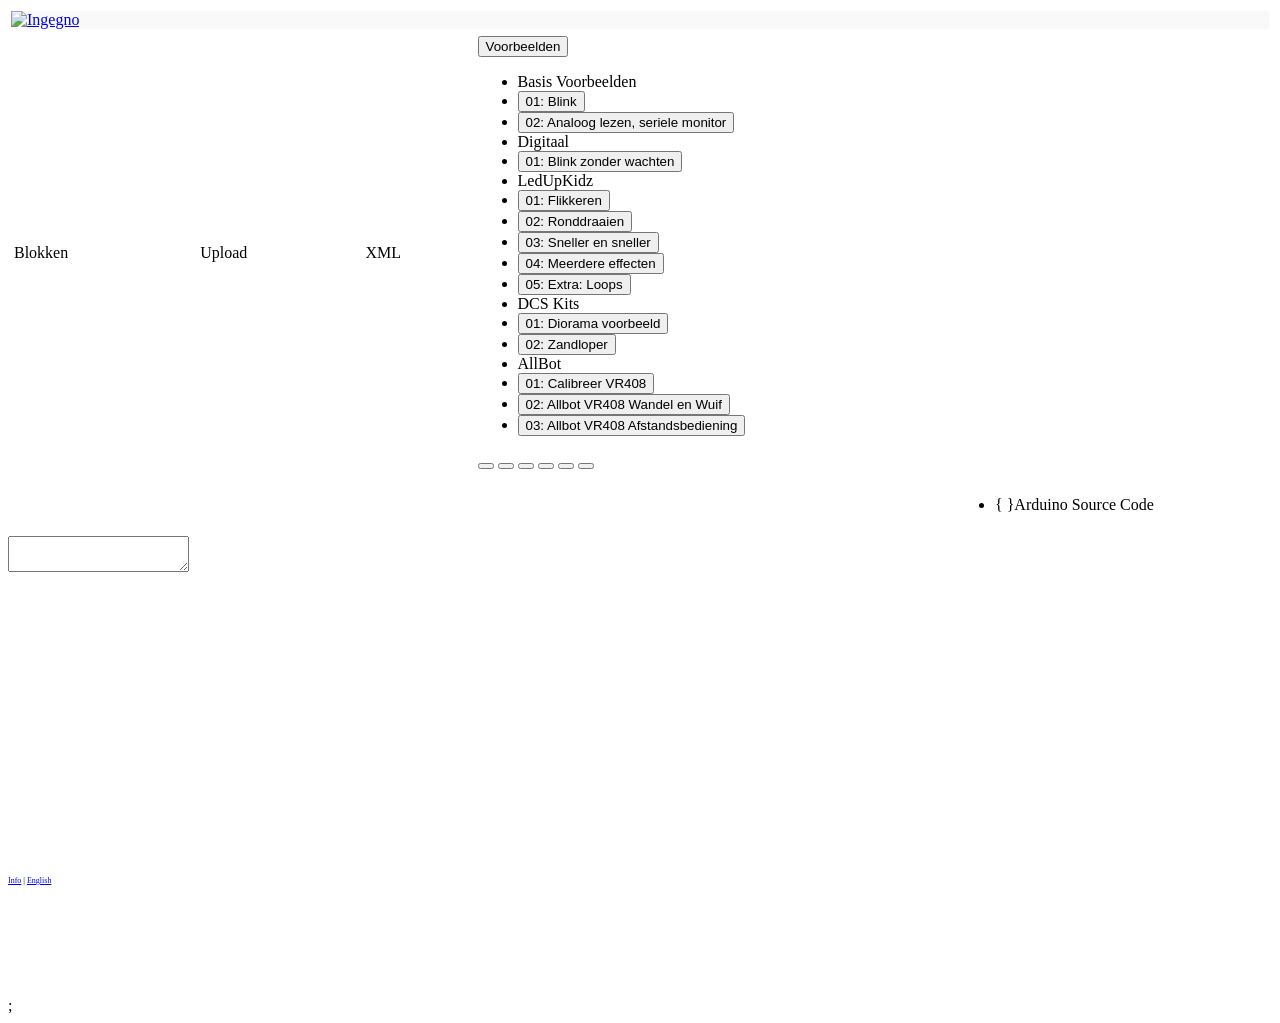
==== Blockly4Arduino/index.html @ a400567a "LedUpKidz V3 blok working" ====
<!DOCTYPE HTML>
<html>
<head>
  <meta charset="utf-8">
  <title>Blockly4Arduino: Blockly for Arduino</title>
  
  <!-- Materialize, Prettify, and Ardublockly CSS -->
  <link rel="stylesheet" href="blockly4Arduino/materialize/materialize.css" media="screen,projection"/>
  <link rel="stylesheet" href="blockly4Arduino/prettify/arduino.css"/>
  <link rel="stylesheet" type="text/css" href="blockly4Arduino/color.css" media="screen,projection"/>

  <link rel="stylesheet" href="libs/bootstrap/css/bootstrap.min.css">
  <script src="libs/jquery/jquery-1.12.2.min.js"></script>
  <script src="libs/bootstrap/js/bootstrap.min.js"></script>
  
  <link rel="shortcut icon" href="blockly4Arduino/favicon3.png"/>
  <!-- Blockly4Arduino - These three files contain the compress version-->
  <!--script src="blockly_compressed.js"></script>
  <script src="blocks_compressed.js"></script>
  <script src="arduino_compressed.js"></script-->
  <!-- To use the uncompressed version comment out the above and comment in the ones below -->
  <script src="blockly_compressed.js"></script>
  <!--script src="closure/goog/base.js"></script-->
  <script src="blocks/logic.js"></script>
  <script src="blocks/loops.js"></script>
  <script src="blocks/math.js"></script>
  <script src="blocks/text.js"></script>
  <script src="blocks/lists.js"></script>
  <script src="blocks/colour.js"></script>
  <script src="blocks/variables.js"></script>
  <script src="blocks/procedures.js"></script>
  <script src="blocks/component_variable.js"></script>
  <script src="blocks/arduino/allbot.js"></script>
  <script src="blocks/arduino/array.js"></script>
  <script src="blocks/arduino/button.js"></script>
  <script src="blocks/arduino/colour2.js"></script>
  <script src="blocks/arduino/components.js"></script>
  <script src="blocks/arduino/component_diorama.js"></script>
  <script src="blocks/arduino/declare.js"></script>
  <script src="blocks/arduino/diorama.js"></script>
  <script src="blocks/arduino/io.js"></script>
  <script src="blocks/arduino/io_extra.js"></script>
  <script src="blocks/arduino/light.js"></script>
  <script src="blocks/arduino/logo.js"></script>
  <script src="blocks/arduino/map.js"></script>
  <script src="blocks/arduino/oled.js"></script>
  <script src="blocks/arduino/procedures.js"></script>
  <script src="blocks/arduino/segment.js"></script>
  <script src="blocks/arduino/sensor.js"></script>
  <script src="blocks/arduino/serial.js"></script>
  <script src="blocks/arduino/servo.js"></script>
  <script src="blocks/arduino/spi.js"></script>
  <script src="blocks/arduino/stepper.js"></script>
  <script src="blocks/arduino/tft.js"></script>
  <script src="blocks/arduino/time.js"></script>
  <script src="blocks/arduino/tone.js"></script>
  <script src="blocks/arduino/variables.js"></script>
  <script src="blocks/arduino/md_core.js"></script>
  <script src="blocks/arduino/md_control.js"></script>
  <script src="blocks/arduino/md_actuator.js"></script>
  <script src="blocks/arduino/md_audio.js"></script>
  <script src="blocks/arduino/md_light.js"></script>
  <script src="blocks/arduino/ledup_blocks.js"></script>
  <script src="blocks/arduino/ledupv3_blocks.js"></script>
  <script src="generators/arduino.js"></script>
  <script src="generators/arduino/allbot.js"></script>
  <script src="generators/arduino/array.js"></script>
  <script src="generators/arduino/boards.js"></script>
  <script src="generators/arduino/button.js"></script>
  <script src="generators/arduino/colour.js"></script>
  <script src="generators/arduino/components.js"></script>
  <script src="generators/arduino/component_diorama.js"></script>
  <script src="generators/arduino/declare.js"></script>
  <script src="generators/arduino/diorama.js"></script>
  <script src="generators/arduino/io.js"></script>
  <script src="generators/arduino/io_extra.js"></script>
  <script src="generators/arduino/light.js"></script>
  <script src="generators/arduino/lists.js"></script>
  <script src="generators/arduino/logic.js"></script>
  <script src="generators/arduino/loops.js"></script>
  <script src="generators/arduino/map.js"></script>
  <script src="generators/arduino/math.js"></script>
  <script src="generators/arduino/oled.js"></script>
  <script src="generators/arduino/procedures.js"></script>
  <script src="generators/arduino/segment.js"></script>
  <script src="generators/arduino/sensor.js"></script>
  <script src="generators/arduino/serial.js"></script>
  <script src="generators/arduino/servo.js"></script>
  <script src="generators/arduino/spi.js"></script>
  <script src="generators/arduino/stepper.js"></script>
  <script src="generators/arduino/tft.js"></script>
  <script src="generators/arduino/text.js"></script>
  <script src="generators/arduino/time.js"></script>
  <script src="generators/arduino/tone.js"></script>
  <script src="generators/arduino/variables.js"></script>
  <script src="generators/arduino/md_core.js"></script>
  <script src="generators/arduino/md_control.js"></script>
  <script src="generators/arduino/md_actuator.js"></script>
  <script src="generators/arduino/md_audio.js"></script>
  <script src="generators/arduino/md_light.js"></script>
  <script src="generators/arduino/ledup_blocks.js"></script>
  <script src="generators/arduino/ledupv3_blocks.js"></script>

  <!-- Default language js files, user selection appended to head on load -->
  <script type="text/javascript" src="msg/js/nl.js"></script>
  <script type="text/javascript" src="blockly4Arduino/msg/nl.js"></script>
  
  <script type="text/javascript" src="blockly4Arduino/Blob.js"></script>
  <script type="text/javascript" src="blockly4Arduino/spin.js"></script>
  <script type="text/javascript" src="blockly4Arduino/FileSaver.min.js"></script>
  <script type="text/javascript" src="blockly4Arduino/blockly_helper.js"></script>

</head>
<body onload='checkExtension(), populatePorts()'>
  <table height="100%" width="100%">
    <tr>
      <td>
                    <div class="header" style="width:100%;background-color:#f9f9f9;">
                        <!--Start Logo-->
                        <div class="logo"> <a href="http://ingegno.be"><img src="media/logotop.png" alt="Ingegno" width="800px" /></a></div>
                        <!--End Logo-->
                    </div>
      </td>
    </tr>
    <tr>
      <td>
        <table width="100%">
          <tr id="tabRow" height="1em">
            <td id="tab_blocks" class="tabon" onclick="Blockly4Arduino.tabClick('blocks')">Blokken</td>
            <td class="tabmin">&nbsp;</td>
            <!--td id="tab_arduino" class="taboff" onclick="Blockly4Arduino.tabClick('arduino')">Arduino</td>
            <td class="tabmin">&nbsp;</td-->
            <td id="tab_codebender" class="taboff" onclick="Blockly4Arduino.tabClick('codebender')">Upload</td>
            <td class="tabmin">&nbsp;</td>
            <td id="tab_xml" class="taboff" onclick="Blockly4Arduino.tabClick('xml')">XML</td>
            <td class="tabmax">
              <div class="dropdown">
              <div class="btn-group">
                <button class="btn btn-primary btn-md dropdown-toggle" type="button" data-toggle="dropdown" style="text-transform:None;">Voorbeelden
                  <span class="caret"></span></button>
                  <ul class="dropdown-menu">
                    <li class="dropdown-header">Basis Voorbeelden</li>
                    <li><input id="ex_Basis01" type="button" class="buttonlink" value="01: Blink" onclick="Blockly4Arduino.loadServerXmlFile(Blockly4Arduino.EXAMPLE_HTTPURL + 'Blink.xml');" /></li>
                    <li><input id="ex_Basis02" type="button" class="buttonlink" value="02: Analoog lezen, seriele monitor" onclick="Blockly4Arduino.loadServerXmlFile(Blockly4Arduino.EXAMPLE_HTTPURL + 'AnologReadSerial_nl.xml');" /></li>
                    <li class="dropdown-header">Digitaal</li>
                    <li><input id="ex_D01" type="button" class="buttonlink" value="01: Blink zonder wachten" onclick="Blockly4Arduino.loadServerXmlFile(Blockly4Arduino.EXAMPLE_HTTPURL + 'BlinkNoDelay_nl.xml');" /></li>
                    <li class="dropdown-header">LedUpKidz</li>
                    <li><input id="ex_LUK01" type="button" class="buttonlink" value="01: Flikkeren" onclick="Blockly4Arduino.loadServerXmlFile(Blockly4Arduino.EXAMPLE_HTTPURL + 'LedUpKidz_01_aan_uit.xml');" /></li>
                    <li><input id="ex_LUK02" type="button" class="buttonlink" value="02: Ronddraaien" onclick="Blockly4Arduino.loadServerXmlFile(Blockly4Arduino.EXAMPLE_HTTPURL + 'LedUpKidz_02_ronddraaien.xml');" /></li>
                    <li><input id="ex_LUK03" type="button" class="buttonlink" value="03: Sneller en sneller" onclick="Blockly4Arduino.loadServerXmlFile(Blockly4Arduino.EXAMPLE_HTTPURL + 'LedUpKidz_03_versnellen.xml');" /></li>
                    <li><input id="ex_LUK04" type="button" class="buttonlink" value="04: Meerdere effecten" onclick="Blockly4Arduino.loadServerXmlFile(Blockly4Arduino.EXAMPLE_HTTPURL + 'LedUpKidz_04_combineren.xml');" /></li>
                    <li><input id="ex_LUK05" type="button" class="buttonlink" value="05: Extra: Loops" onclick="Blockly4Arduino.loadServerXmlFile(Blockly4Arduino.EXAMPLE_HTTPURL + 'LedUpKidz_05_loops.xml');" /></li>
                    <!--li class="dropdown-header">Microduino</li>
                    <li><input id="ex_MD01" type="button" class="buttonlink" value="01: Sweep Servo" onclick="Blockly4Arduino.loadServerXmlFile(Blockly4Arduino.EXAMPLE_HTTPURL + 'MD_SweepServo.xml');" /></li>
                    <li><input id="ex_MD02" type="button" class="buttonlink" value="02: Roteer Servo" onclick="Blockly4Arduino.loadServerXmlFile(Blockly4Arduino.EXAMPLE_HTTPURL + 'MD_RotateServo.xml');" /></li>
                    <li><input id="ex_MD03" type="button" class="buttonlink" value="03: LED met Knop" onclick="Blockly4Arduino.loadServerXmlFile(Blockly4Arduino.EXAMPLE_HTTPURL + 'MD_ButtonLed.xml');" /></li>
                    <li><input id="ex_MD04" type="button" class="buttonlink" value="04: Geluid met Knop" onclick="Blockly4Arduino.loadServerXmlFile(Blockly4Arduino.EXAMPLE_HTTPURL + 'MD_ButtonSound.xml');" /></li-->
                    <li class="dropdown-header">DCS Kits</li>
                    <li><input id="ex_DIO01" type="button" class="buttonlink" value="01: Diorama voorbeeld" onclick="Blockly4Arduino.loadServerXmlFile(Blockly4Arduino.EXAMPLE_HTTPURL + 'Diorama_01_2tracks_effect.xml');" /></li>
                    <li><input id="ex_DCS02" type="button" class="buttonlink" value="02: Zandloper" onclick="Blockly4Arduino.loadServerXmlFile(Blockly4Arduino.EXAMPLE_HTTPURL + 'Zandloper code.xml');" /></li>
                    <li class="dropdown-header">AllBot</li>
                    <li><input id="ex_allbot01" type="button" class="buttonlink" value="01: Calibreer VR408" onclick="Blockly4Arduino.loadServerXmlFile(Blockly4Arduino.EXAMPLE_HTTPURL + 'AllBot/AllBot_calibrateServos_VR408_nl.xml');" /></li>
                    <li><input id="ex_allbot02" type="button" class="buttonlink" value="02: Allbot VR408 Wandel en Wuif" onclick="Blockly4Arduino.loadServerXmlFile(Blockly4Arduino.EXAMPLE_HTTPURL + 'AllBot/AllBot_VR408_WalkWave.xml');" /></li>
                    <li><input id="ex_allbot03" type="button" class="buttonlink" value="03: Allbot VR408 Afstandsbediening" onclick="Blockly4Arduino.loadServerXmlFile(Blockly4Arduino.EXAMPLE_HTTPURL + 'AllBot/AllBot_remote_control.xml');" /></li>
                  </ul>
                <button type="button" class="btn btn-default btn-md" onclick="uploadClick()">
                  <a class="b4ard_tt" title="" data-placement="top" data-toggle="tooltip" href="#" data-original-title="Opladen">
                    <span class="glyphicon glyphicon-play-circle"></span>
                  </a>
                </button>
                <button type="button" class="btn btn-success btn-md" onclick="copyCode()">
                    <a class="b4ard_tt" title="" data-placement="top" data-toggle="tooltip" href="#" data-original-title="Code Kopiëren">
                    <span class="glyphicon glyphicon glyphicon-copy"></span>
                  </a>
                </button>
                <button type="button" class="btn btn-warning btn-md" onclick="discard()">
                   <a class="b4ard_tt" title="" data-placement="top" data-toggle="tooltip" href="#" data-original-title="Herbeginnen">
                     <span class="glyphicon glyphicon-trash"></span>
                    </a>
                </button>
                <button type="button" class="btn btn-info btn-md" onclick="saveCode()">
                   <a class="b4ard_tt" title="" data-placement="top" data-toggle="tooltip" href="#" data-original-title="Code Opslaan">
                    <span class="glyphicon glyphicon-floppy-save"></span>
                  </a>
                </button>
                <button type="button" class="btn btn-info btn-md" onclick="save()">
                  <a class="b4ard_tt" title="" data-placement="top" data-toggle="tooltip" href="#" data-original-title="XML Opslaan">
                    <span class="glyphicon glyphicon-save"></span>
                  </a>
                </button>
                <button type="button" class="btn btn-info btn-md" id="fakeload">
                   <a class="b4ard_tt" title="" data-placement="top" data-toggle="tooltip" href="#" data-original-title="XML Laden">
                    <span class="glyphicon glyphicon-open"></span>
                  </a>
                </button>
                
                  
                <input type="file" id="load" style="display: none;"/>
                <!--button class="launch" onclick="runJS()">Run Program</button-->
              </div>
              </div>
            </td>
          </tr>
        </table>
      </td>
    </tr>
    <tr>
      <td height="100%" width="100%">
        <table height="100%" width="100%">
          <tr height="100%" width="100%">
            <td height="99%" id="content_area"></td>
            <td height="99%" width="25%">
                <div class="col s12 m12 l4">
                    <ul class="collapsible z-depth-1" data-collapsible="accordion">
                    <li>
                        <div class="collapsible-header active">
                        <span class="collapsible_logo">{ }</span>Arduino Source Code
                        </div>
                        <div id="content_ard_collapse" class="collapsible-body">
                        <pre id="content_arduino" class="content content_height_transition content_arduino_large" style="width: 25%; height: 75%;"></pre>
                        </div>
                    </li>
                    <!--li>
                      <div class="collapsible-header" id="xml_collapsible_header">
                        <span class="collapsible_logo">&#60; &#62;</span>Blocks XML
                      </div>
                      <div class="collapsible-body" style="position:relative" id="xml_collapsible_body">
                        <a class="btn-floating btn-large waves-effect waves-light arduino_teal z-depth-1-half" id="button_load_xml"><i class="mdi-action-extension"></i></a>
                        <textarea id="content_xml" class="content_sidebar content_height_transition content_xml_large" wrap="soft"></textarea>
                      </div>
                    </li-->
                    </ul>
                </div>
            </td>
          </tr>
        </table>
      </td>
    </tr>
  </table>
  <div id="bottom_link" style="position:absolute;bottom:8px;left:8px;font-size:8px;height:16px;z-index:1;width:250px;"><a href="https://github.com/ingegno/Blockly4Arduino/blob/master/README.md">Info</a> | <a href="index_en.html">English</a></div>
  <div id="content_blocks" class="content"></div>
  <!--textarea id="content_arduino" class="content" readonly wrap="off"></textarea-->
  <textarea id="content_xml" class="content" wrap="off"></textarea>

  <div id="content_codebender" class="content" style="visibility:hidden">
      <div>
        Kies type board:
        <select class="form-control" id="boardType">
            <option value='{"builder":"arduino:avr:uno","ext":"uno"}'>Arduino  Uno</option>
            <option value='{"builder":"arduino:avr:mega:cpu=atmega1280","ext":"mega"}'>Arduino  Mega1280</option>
            <option value='{"builder":"arduino:avr:mega:cpu=atmega2560","ext":"mega"}'>Arduino  Mega2560</option>
            <option value='{"builder":"arduino:avr:megaAdk","ext":"adk"}'>Arduino  ADK</option>
            <option value='{"builder":"arduino:avr:leonardo","ext":"leonardo"}'>Arduino  Leonardo</option>
            <option value='{"builder":"arduino:avr:micro","ext":"micro"}'>Arduino  Micro</option>
            <option value='{"builder":"arduino:avr:nano:cpu=atmega328","ext":"nano"}'>Arduino Nano328</option>
            <option value='{"builder":"arduino:avr:lilypad-usb","ext":"lilypad-usb"}'>Arduino Lilypad USB</option>
            <option value='{"builder":"arduino:avr:diecimila:cpu=atmega168","ext":"duemilanove168"}'>Arduino Duemilanove168</option>
            <option value='{"builder":"arduino:avr:yun","ext":"yun"}'>Arduino Yun</option>
        </select>
        Kies poort:
        <select class="form-control" id="portType">		
        </select><br/>
        
        <button type="button" class="btn btn-default btn-md" onclick="setCompilerAddress()">
          <a class="b4ard_tt" title="" data-placement="top" data-toggle="tooltip" href="#" data-original-title="Compiler IP-adres">
            IP-Adres
            <!--span class="glyphicon glyphicon-option-horizontal"></span-->
          </a>
        </button>
        <button type="button" class="btn btn-default btn-md" onclick="setCompilerPort()">
          <a class="b4ard_tt" title="" data-placement="top" data-toggle="tooltip" href="#" data-original-title="Compiler Port">
            Port
            <!--span class="glyphicon glyphicon-option-horizontal"></span-->
          </a>
        </button>
        <button type="button" class="btn btn-default btn-md" onclick="setExtensionId()">
          <a class="b4ard_tt" title="" data-placement="top" data-toggle="tooltip" href="#" data-original-title="Chrome Extension ID">
            Extensie
            <!--span class="glyphicon glyphicon-option-horizontal"></span-->
          </a>
        </button>
        <button type="button" class="btn btn-default btn-md" onclick="verifyCode()">
          <a class="b4ard_tt" title="" data-placement="top" data-toggle="tooltip" href="#" data-original-title="Verifiëren">
            <span class="glyphicon glyphicon-check"></span>
          </a>
        </button>
        <button type="button" class="btn btn-default btn-md" onclick="uploadCode()">
          <a class="b4ard_tt" title="" data-placement="top" data-toggle="tooltip" href="#" data-original-title="Opladen">
            <span class="glyphicon glyphicon-play-circle"></span>
          </a>
        </button>
      </div><br/>
    
    <b>Status:</b>
    <div id="lblStatus" style="overflow: auto; white-space: pre; height: 150px"><!-- HERE COME THE MESSAGES OF COMPILER --></div><br/>
    
    <div class="infocollapsiblecontent" display:none>
      <p>
      Gebruik een van de volgende tools om je Arduino te programmeren:
      </p>
    <ul>
      <!--li style="list-style-type: circle;margin-left: 20px;">Chrome OS of Chrome browser: <a href="https://chrome.google.com/webstore/detail/chromeduino/dmkincdpchiadkhhocmbpjljebfifgbl">ChromeDuino</a>. Eenmaal deze app geinstalleerd is in Chrome, kun je de app starten via de <b>Launch</b> knop of via het Apps startscherm.
        <div id="" class="app-contents">
        <div class="app-img-container launch-click-target" aria-hidden="true" title="ChromeDuino" style="height: 64px; width: 64px;">
        <img class="" alt="" src="chrome://extension-icon/dmkincdpchiadkhhocmbpjljebfifgbl/128/1">
        </div>
        <span class="title launch-click-target" title="ChromeDuino">ChromeDuino</span>
        </div> 
      </li-->
      <li style="list-style-type: circle;margin-left: 20px;">ChromeOS: Installeer onze extensie: <a href="https://chrome.google.com/webstore/detail/limahhklinobffpljkonpenchljefiag/">Ingegno Blockly4Arduino Extension</a>. Vervolgens heb je een <a href="https://github.com/bmcage/ArduinoBuilder">ArduinoBuilder server</a> nodig die kan compileren voor jou.</li>
      <li style="list-style-type: circle;margin-left: 20px;">ChromeOS: Om seriele output van de Arduino te zien, installeer de extensie: <a href="https://chrome.google.com/webstore/detail/arduino-chrome-serial-mon/opgcocnebgmkhcafcclmgfldjhlnacjd/">Arduino Chrome Serial Monitor</a></li>
      <li style="list-style-type: circle;margin-left: 20px;">Windows, Mac, Linux: <a href="https://create.arduino.cc/">online Arduino Create</a> of doe zoals voor ChromeOS met de google chrome web browser</li>
      <li style="list-style-type: circle;margin-left: 20px;">Windows, Mac, Linux: <a href="https://www.arduino.cc/en/Main/Software">offline Arduino IDE software</a></li>
      <li style="list-style-type: circle;margin-left: 20px;">Chrome, Firefox: Het betalende <a href="https://edu.codebender.cc/">edu.codebender.cc</a>. In deze app kun je bibliotheken en andere chips dan de arduino gebruiken.</li>
    </ul>
    </div>
    <button class="infocollapsible">Info over Uploaden</button>
  </div>

  <xml id="toolbox" style="display: none">
  <category id="catInputOutput" name="In/Output">
    <!--block type="io_pin_dig"></block>
    <block type="io_pin_an"></block>
    <block type="io_pin_pwm"></block-->
    <block type="io_digitalwrite">
      <value name="STATE">
        <block type="io_highlow"></block>
      </value>
    </block>
    <!--block type="io_digitalwrite_var">
      <value name="STATE">
        <block type="io_highlow"></block>
      </value>
    </block-->
    <block type="io_digitalread"></block>
    <!--block type="io_digitalread_var"></block-->
    <!--block type="io_builtin_led">
      <value name="STATE">
        <block type="io_highlow"></block>
      </value>
    </block-->
    <block type="io_analogwrite"></block>
    <!--block type="io_analogwrite_var"></block-->
    <block type="io_analogread"></block>
    <!--block type="io_analogread_var"></block-->
    <block type="io_highlow"></block>
    <block type="io_pulsein">
      <value name="PULSETYPE">
        <shadow type="io_highlow"></shadow>
      </value>
    </block>
    <block type="io_pulsetimeout">
      <value name="PULSETYPE">
       <shadow type="io_highlow"></shadow>
      </value>
      <value name="TIMEOUT">
        <block type="math_number"></block>
      </value>
    </block>
    <block type="io_pulsein_var">
      <value name="PULSETYPE">
        <shadow type="io_highlow"></shadow>
      </value>
    </block>
    <block type="io_pulsetimeout_var">
      <value name="PULSETYPE">
       <shadow type="io_highlow"></shadow>
      </value>
      <value name="TIMEOUT">
        <block type="math_number"></block>
      </value>
    </block>
    <block type="analogsensor_config_hub"></block>
    <block type="analogsensor_read"></block>
    <block type="digitalinput_config_hub"></block>
    <block type="digitalinput_read"></block>
    <block type="button_setup"></block>
    <block type="button_input_pullup_setup"></block>
    <block type="button_read"></block>
    <block type="button_input"></block>
    <block type="digitaloutput_config_hub"></block>
    <block type="digitaloutput_write"></block>
    <block type="pwmoutput_config_hub"></block>
    <block type="pwmoutput_write"></block>
  </category>
  <category id="catFunctions" name="Functies" custom="PROCEDURE"></category>
  <category id="catLoops" name="Herhalen">
    <block type="controls_repeat_ext">
      <value name="TIMES">
        <block type="math_number">
          <field name="NUM">10</field>
        </block>
      </value>
    </block>
    <block type="controls_whileUntil"></block>
    <block type="controls_for">
      <value name="FROM">
        <block type="math_number">
          <field name="NUM">1</field>
        </block>
      </value>
      <value name="TO">
        <block type="math_number">
          <field name="NUM">10</field>
        </block>
      </value>
      <value name="BY">
        <block type="math_number">
          <field name="NUM">1</field>
        </block>
      </value>
    </block>
    <block type="controls_flow_statements"></block>
  </category>
  <category id="catLogic" name="Logica">
    <block type="controls_if"></block>
    <block type="logic_compare"></block>
    <block type="logic_operation"></block>
    <block type="logic_negate"></block>
    <block type="logic_boolean"></block>
    <block type="logic_null"></block>
    <block type="logic_ternary"></block>
  </category>
  <category id="catMath" name="Wiskunde">
    <block type="math_number"></block>
    <block type="math_arithmetic"></block>
    <block type="math_single"></block>
    <block type="math_trig"></block>
    <block type="math_constant"></block>
    <block type="math_number_property"></block>
    <block type="math_change">
      <value name="DELTA">
        <block type="math_number">
          <field name="NUM">1</field>
        </block>
      </value>
    </block>
    <block type="math_round"></block>
    <block type="math_modulo"></block>
    <block type="math_constrain">
      <value name="LOW">
        <block type="math_number">
          <field name="NUM">1</field>
        </block>
      </value>
      <value name="HIGH">
        <block type="math_number">
          <field name="NUM">100</field>
        </block>
      </value>
    </block>
    <block type="math_random_int">
      <value name="FROM">
        <block type="math_number">
          <field name="NUM">1</field>
        </block>
      </value>
      <value name="TO">
        <block type="math_number">
          <field name="NUM">100</field>
        </block>
      </value>
    </block>
    <block type="math_random_float"></block>
    <block type="base_map"></block>
    <block type="array_create_with"></block>
    <block type="array_create_with_length"></block>
    <block type="array_getIndex">
      <value name="AT">
        <block type="math_number">
          <field name="NUM">0</field>
        </block>
      </value>
    </block>
    <block type="array_setIndex">
      <value name="AT">
        <block type="math_number">
          <field name="NUM">0</field>
        </block>
      </value>
    </block>
    <block type="array_getLength"></block>
  </category>
  <category id="catText" name="Tekst">
    <block type="text"></block>
    <block type="text_join"></block>
    <block type="text_append">
      <value name="TEXT">
        <block type="text"></block>
      </value>
    </block>
    <block type="text_length"></block>
    <block type="text_isEmpty"></block>
    <block type="ard_comment">
      <value name="TEXT">
        <block type="text"></block>
      </value>
    </block>
//    <!--block type="text_trim"></block Need to update block -->
//    <!--block type="text_print"></block Part of the serial comms -->
  </category>
  <category id="catVariables" name="Variabelen">
    <block type="variables_get"></block>
    <block type="variables_set"></block>
    <block type="variables_set">
      <value name="VALUE">
        <block type="variables_set_type"></block>
      </value>
    </block>
    <block type="variables_set_type"></block>
  </category>
  <category id="catTime" name="Tijd">
    <block type="time_delay">
      <value name="DELAY_TIME_MILI">
        <block type="math_number">
          <field name="NUM">1000</field>
        </block>
      </value>
    </block>
    <block type="time_delaymicros">
      <value name="DELAY_TIME_MICRO">
        <block type="math_number">
          <field name="NUM">100</field>
        </block>
      </value>
    </block>
    <block type="time_millis"></block>
    <block type="time_micros"></block>
    <block type="infinite_loop"></block>
  </category>
  <sep></sep>
  <category id="catComponent" name="Componenten">
    <block type="core_hub_component"></block>
    <block type="led_config_hub"></block>
    <block type="neopixel_config_hub">
      <value name="NUMBER">
        <block type="math_number">
          <field name="NUM">1</field>
        </block>
    </block>
    <block type="analogsensor_config_hub"></block>
    <block type="digitalinput_config_hub"></block>
    <block type="button_setup"></block>
    <block type="button_input_pullup_setup"></block>
    <block type="digitaloutput_config_hub"></block>
    <block type="pwmoutput_config_hub"></block>
    <block type="buzzer_config_hub"></block>
    <block type="servo_config_hub"></block>
    <block type="stepper_config_hub">
      <value name="STEPPER_STEPS">
        <block type="math_number">
          <field name="NUM">100</field>
        </block>
      </value>
      <value name="STEPPER_SPEED">
        <block type="math_number">
          <field name="NUM">10</field>
        </block>
      </value>
    </block>
  </category>
  <category id="catTone" name="Licht&Geluid">
    <block type="led_config_hub"></block>
    <block type="neopixel_config_hub">
      <value name="NUMBER">
        <block type="math_number">
          <field name="NUM">1</field>
        </block>
    </block>
    <block type="buzzer_config_hub"></block>
    <block type="led_digitalwrite_onoff"></block>
    <block type="led_digitalwrite">
      <value name="STATE">
        <shadow type="io_highlow"></shadow>
      </value>
    </block>
    <block type="neopixel_colourpick_write">
      <value name="LEDPIXEL">
        <block type="math_number">
          <field name="NUM">1</field>
        </block>
      </value>
    </block>
    <block type="neopixel_colourpick_dim_write">
      <value name="LEDPIXEL">
        <block type="math_number">
          <field name="NUM">1</field>
        </block>
      </value>
      <value name="BRIGHTNESS">
        <block type="math_number">
          <field name="NUM">100</field>
        </block>
      </value>
    </block>
    <block type="neopixel_write">
      <value name="LEDPIXEL">
        <block type="math_number">
          <field name="NUM">1</field>
        </block>
      </value>
      <value name="RED">
        <block type="math_number">
          <field name="NUM">255</field>
        </block>
      </value>
      <value name="GREEN">
        <block type="math_number">
          <field name="NUM">0</field>
        </block>
      </value>
      <value name="BLUE">
        <block type="math_number">
          <field name="NUM">0</field>
        </block>
      </value>
    </block>
    <block type="io_toneduration">
      <value name="FREQUENCY">
        <shadow type="math_number">
          <field name="NUM">220</field>
        </shadow>
      </value>
      <value name="DURATION">
        <shadow type="math_number">
          <field name="NUM">1000</field>
        </shadow>
      </value>
    </block>
    <block type="io_pitch"></block>
    <block type="io_tonepitch">
      <value name="DURATION">
        <shadow type="math_number">
          <field name="NUM">1000</field>
        </shadow>
      </value>
    </block>
    <block type="io_tone_buz">
      <value name="FREQUENCY">
        <shadow type="math_number">
          <field name="NUM">220</field>
        </shadow>
      </value>
    </block>
    <block type="io_notone_buz"></block>
    <block type="io_tone">
      <field name="TONEPIN">0</field>
      <value name="FREQUENCY">
        <shadow type="math_number">
          <field name="NUM">220</field>
        </shadow>
      </value>
    </block>
    <block type="io_notone"></block>
  </category>
  <category id="catMotors" name="Motoren">
    <block type="servo_config_hub"></block>
    <block type="stepper_config_hub">
      <value name="STEPPER_STEPS">
        <block type="math_number">
          <field name="NUM">100</field>
        </block>
      </value>
      <value name="STEPPER_SPEED">
        <block type="math_number">
          <field name="NUM">10</field>
        </block>
      </value>
    </block>
    <block type="servohub_write">
      <value name="SERVO_ANGLE">
        <block type="math_number">
          <field name="NUM">90</field>
        </block>
      </value>
    </block>
    <block type="servohub_write2">
      <value name="SERVO_SPEED">
        <block type="math_number">
          <field name="NUM">50</field>
        </block>
      </value>
    </block>
    <block type="servohub_read"></block>
    <block type="stepper_step">
      <value name="STEPPER_STEPS">
        <block type="math_number">
          <field name="NUM">2</field>
        </block>
      </value>
    </block>
    <block type="stepper_speed">
      <value name="STEPPER_SPEED">
        <block type="math_number">
          <field name="NUM">10</field>
        </block>
      </value>
    </block>
    <block type="stepper_rotate_number">
      <value name="ANGLE">
        <block type="math_number">
          <field name="NUM">45</field>
        </block>
      </value>
    </block>
    <block type="stepper_rotate"></block>
    <block type="stepper_restart"></block>
    <block type="stepper_isrotating"></block>
  </category>
  <category id="catComms" name="Comms">
    <block type="serial_setup"><field name="SPEED">9600</field></block>
    <block type="serial_print"></block>
    <block type="text_prompt_ext">
      <value name="TEXT">
        <block type="text"></block>
      </value>
    </block>
    <block type="spi_setup"></block>
    <block type="spi_transfer"></block>
    <block type="spi_transfer_return"></block>
  </category>
  <category id="catDisplays" name="Schermen">
    <block type="tft_config"></block>
    <block type="tft_text"></block>
    <block type="tft_backgroundcolor"></block>
    <block type="tft_sprite8x8"></block>
    <block type="colour_picker"></block>
    <block type="colour_random"></block>
    <block type="colour_rgb255"></block>
    <!--block type="colour_blend"></block-->
    <block type="oled_config"></block>
    <block type="oled_font"></block>
    <block type="oled_print"></block>
    <block type="oled_print_number"></block>
    <block type="oled_show"></block>
    <block type="oled_clear"></block>
    <block type="segment_config"></block>
    <block type="segment_write_number">
        <value name="SEG_VAL">
            <block type="math_number">
                <field name="NUM">1</field>
            </block>
        </value>
    </block>
    <block type="segment_write_singleseg"></block>
    <block type="tft_sprite16x16"></block>
    <block type="tft_line"></block>
    <block type="tft_rect"></block>
    <block type="tft_circ"></block>
  </category>
  <sep></sep>
  <category id="catExp" name="Extra Sets">
    <category id="catSensors" name="Sensors">
      <block type="DHT_config_hub"></block>
      <block type="DHT_readTemp"></block>
      <block type="DHT_readRH"></block>
      <block type="DHT_readHeatIndex"></block>
    </category>
    <category id="catDiorama" name="Diorama">
      <block type="diorama_hub_component">
        <field name="STEPPER_NAME">StepperDiorama</field>
        <value name="STEPPER_STEPS">
          <block type="math_number">
            <field name="NUM">2050</field>
          </block>
        </value>
        <value name="STEPPER_SPEED">
          <block type="math_number">
            <field name="NUM">5</field>
          </block>
        </value>
      </block>
      <block type="diorama_button_declaration"></block>
      <block type="dio_playtrack">
        <value name="TRACK">
          <block type="math_number">
            <field name="NUM">1</field>
          </block>
        </value>
      </block>
      <block type="dio_displaytext">
        <value name="TEXT">
          <block type="text">
            <field name="TEXT">HELLO</field>
          </block>
        </value>
      </block>
      <block type="dio_louder"></block>
      <block type="dio_quieter"></block>
      <block type="dio_setvolume">
        <value name="VOLUME">
          <block type="math_number">
            <field name="NUM">7</field>
          </block>
        </value>
      </block>
      <block type="dio_trackplaying"></block>
      <block type="dio_resetbtnpress"></block>
      <block type="dio_resetbtnnrpress"></block>
      <block type="dio_stoptrack"></block>
    </category>
    <category id="catMD" name="Microduino">
      <category id="catMDCore" name="Modules">
        <block type="md_modules"></block>
        <block type="mcookie_coreusb"></block>
        <block type="mcookie_hub"></block>
        <block type="mcookie_power"></block>
        <block type="mcookie_audio_setup">
          <value name="VOLUME">
            <block type="math_number">
              <field name="NUM">25</field>
            </block>
          </value>
        </block>
        <block type="mcookie_audio_amplifier"></block>
      </category>
      <category id="catMDAudio" name="Audio">
        <block type="mcookie_audio_play">
          <value name="AUDIONAME">
            <block type="math_number">
              <field name="NUM">1</field>
            </block>
          </value>
        </block>
        <block type="mcookie_audio_pause"></block>      
      </category>
      <category id="catMDAct" name="Beweging">
        <block type="mcookie_servo_setup">
          <value name="SERVOTOPTYPE">
            <shadow type="mcookie_servo_type"></shadow>
          </value>
          <value name="SERVOBOTTOMTYPE">
            <shadow type="mcookie_servo_type"></shadow>
          </value>
        </block>
        <block type="mcookie_servo_type">
        </block>
        <block type="servohub_write">
          <value name="SERVO_ANGLE">
            <block type="math_number">
              <field name="NUM">90</field>
            </block>
          </value>
        </block>
        <block type="servohub_write2">
          <value name="SERVO_SPEED">
            <block type="math_number">
              <field name="NUM">50</field>
            </block>
          </value>
        </block>
        <block type="servohub_read"></block>
      </category>
      <category id="catMDControl" name="Knoppen">
        <block type="mcookie_crashbutton_setup"></block>
        <block type="mcookie_button_digitalread"></block>
        <block type="button_input"></block>
      </category>
      <category id="catMDLight" name="Licht">
        <block type="mcookie_neopixel_setup">
          <value name="NUMBER">
            <block type="math_number">
              <field name="NUM">1</field>
            </block>
          </value></block>
        <block type="neopixel_colourpick_write">
          <value name="LEDPIXEL">
            <block type="math_number">
              <field name="NUM">1</field>
            </block>
          </value>
        </block>
        <block type="neopixel_colourpick_dim_write">
          <value name="LEDPIXEL">
            <block type="math_number">
              <field name="NUM">1</field>
            </block>
          </value>
          <value name="BRIGHTNESS">
            <block type="math_number">
              <field name="NUM">100</field>
            </block>
          </value>
        </block>
        <block type="neopixel_write">
          <value name="LEDPIXEL">
            <block type="math_number">
              <field name="NUM">1</field>
            </block>
          </value>
          <value name="RED">
            <block type="math_number">
              <field name="NUM">255</field>
            </block>
          </value>
          <value name="GREEN">
            <block type="math_number">
              <field name="NUM">0</field>
            </block>
          </value>
          <value name="BLUE">
            <block type="math_number">
              <field name="NUM">0</field>
            </block>
          </value>
        </block>
      </category>
    </category>
    <category id="catLedUp" name="LedUpKidz">
      <category id="catLedUpBlocks" name="LedUp Blokken">
        <block type="ledupv3_hub">
          <value name="LED-0">
            <block type="led_config_hub">
              <field name="LEDNAME">LED0</field>
              <field name="POLARITY">neg</field>  
            </block>
          </value>
          <value name="LED-1">
            <block type="led_config_hub">
              <field name="LEDNAME">LED1</field>
              <field name="POLARITY">neg</field>  
            </block>
          </value>
          <value name="LED-2">
            <block type="led_config_hub">
              <field name="LEDNAME">LED2</field>
              <field name="POLARITY">neg</field>  
            </block>
          </value>
          <value name="LED-3">
            <block type="led_config_hub">
              <field name="LEDNAME">LED3</field>
              <field name="POLARITY">neg</field>  
            </block>
          </value>
          <value name="LED-4">
            <block type="led_config_hub">
              <field name="LEDNAME">LED4</field>
              <field name="POLARITY">neg</field>  
            </block>
          </value>
          <value name="LED-5">
            <block type="led_config_hub">
              <field name="LEDNAME">LED5</field>
              <field name="POLARITY">neg</field>  
            </block>
          </value>
          <value name="LEDUP_BTN">
            <block type="button_input_pullup_setup">
              <field name="BUTTONNAME">Drukknop</field>
            </block>
          </value>
        </block>
        <block type="ledup_hub">
          <value name="LED-0">
            <block type="led_config_hub">
              <field name="LEDNAME">LED0</field>
              <field name="POLARITY">neg</field>  
            </block>
          </value>
          <value name="LED-1">
            <block type="led_config_hub">
              <field name="LEDNAME">LED1</field>
              <field name="POLARITY">neg</field>  
            </block>
          </value>
          <value name="LED-2">
            <block type="led_config_hub">
              <field name="LEDNAME">LED2</field>
              <field name="POLARITY">neg</field>  
            </block>
          </value>
          <value name="LED-3">
            <block type="led_config_hub">
              <field name="LEDNAME">LED3</field>
              <field name="POLARITY">neg</field>  
            </block>
          </value>
          <value name="LED-4">
            <block type="led_config_hub">
              <field name="LEDNAME">LED4</field>
              <field name="POLARITY">neg</field>  
            </block>
          </value>
          <value name="LED-5">
            <block type="led_config_hub">
              <field name="LEDNAME">LED5</field>
              <field name="POLARITY">neg</field>  
            </block>
          </value>
        </block>
        <block type="arduino_functions"></block>
        <block type="procedures_defnoreturn">
          <field name="NAME">EffectAan</field>
          <statement name="STACK">
            <block type="led_digitalwrite_onoff">
              <field name="LEDNAME">LED0</field>
              <field name="STATE">on</field>
            <next>
            <block type="led_digitalwrite_onoff">
              <field name="LEDNAME">LED1</field>
              <field name="STATE">on</field>
            <next>
            <block type="led_digitalwrite_onoff">
              <field name="LEDNAME">LED2</field>
              <field name="STATE">on</field>
            <next>
            <block type="led_digitalwrite_onoff">
              <field name="LEDNAME">LED3</field>
              <field name="STATE">on</field>
            <next>
            <block type="led_digitalwrite_onoff">
              <field name="LEDNAME">LED4</field>
              <field name="STATE">on</field>
            <next>
            <block type="led_digitalwrite_onoff">
              <field name="LEDNAME">LED5</field>
              <field name="STATE">on</field>
            </block>
          </statement>
        </block>
        <block type="time_delay">
          <value name="DELAY_TIME_MILI">
            <block type="math_number">
              <field name="NUM">1000</field>
            </block>
          </value>
        </block>
        <block type="time_delaymicros">
          <value name="DELAY_TIME_MICRO">
            <block type="math_number">
              <field name="NUM">100</field>
            </block>
          </value>
        </block>
      </category>
      <category id="catLedUpBlocks" name="LedUp Extra">
        <block type="controls_repeat_ext">
            <value name="TIMES">
            <block type="math_number">
              <field name="NUM">10</field>
            </block>
            </value>
        </block>
        <block type="controls_for">
            <field name="VAR">lednummer</field>
            <value name="FROM">
            <block type="math_number">
              <field name="NUM">0</field>
            </block>
            </value>
            <value name="TO">
            <block type="math_number">
              <field name="NUM">5</field>
            </block>
            </value>
            <value name="BY">
            <block type="math_number">
              <field name="NUM">1</field>
            </block>
            </value>
        </block>
        <block type="ledupkidz_led_onoff">
          <value name="LEDUPKIDZ_LEDNUMBER">
          <block type="math_number">
            <field name="NUM">5</field>
          </block>
          </value>
          <value name="STATE">
          <block type="logic_boolean">
            <field name="BOOL">TRUE</field>
          </block>
          </value>
        </block>
      </category>
    </category>
    <category id="catAllBot" name="AllBot">
      <category id="catAllBotBlocks" name="AllBot Blokken">
        <block type="allbotservo_config_hub"></block>
        <block type="allbot_walkforward">
          <value name="STEPS">
          <block type="math_number">
            <field name="NUM">5</field>
          </block>
          </value>
          <value name="SPEED">
          <block type="math_number">
            <field name="NUM">200</field>
          </block>
          </value>
        </block>
        <block type="allbot_walkbackward">
          <value name="STEPS">
          <block type="math_number">
            <field name="NUM">5</field>
          </block>
          </value>
          <value name="SPEED">
          <block type="math_number">
            <field name="NUM">200</field>
          </block>
          </value>
        </block>
        <block type="allbot_walkleft">
          <value name="STEPS">
          <block type="math_number">
            <field name="NUM">5</field>
          </block>
          </value>
          <value name="SPEED">
          <block type="math_number">
            <field name="NUM">200</field>
          </block>
          </value>
        </block>
        <block type="allbot_walkright">
          <value name="STEPS">
          <block type="math_number">
            <field name="NUM">5</field>
          </block>
          </value>
          <value name="SPEED">
          <block type="math_number">
            <field name="NUM">200</field>
          </block>
          </value>
        </block>
        <block type="allbot_lookleft">
          <value name="SPEED">
          <block type="math_number">
            <field name="NUM">150</field>
          </block>
          </value>
        </block>
        <block type="allbot_lookright">
          <value name="SPEED">
          <block type="math_number">
            <field name="NUM">150</field>
          </block>
          </value>
        </block>
        <block type="allbot_animate">
          <statement name="SERVOMOVEMENTS">
            <block type="servoallbot_animate">
              <field name="SERVO_NAME">hipLeft</field>
              <value name="SERVO_ANGLE">
                <block type="math_number">
                  <field name="NUM">45</field>
                </block>
              </value>
            <next>
              <block type="servoallbot_animate">
                <field name="SERVO_NAME">hipRight</field>
                <value name="SERVO_ANGLE">
                  <block type="math_number">
                    <field name="NUM">135</field>
                  </block>
                </value>
              </block>
            </next>
          </statement>
          <value name="SPEED">
            <block type="math_number">
              <field name="NUM">150</field>
            </block>
          </value>
        </block>
        <block type="servoallbot_animate">
          <value name="SERVO_ANGLE">
          <block type="math_number">
            <field name="NUM">90</field>
          </block>
          </value>
        </block>
      </category>
      <category id="catAllBotExtra" name="AllBot Extra">
        <block type="allbot_scared">
          <value name="SHAKES">
          <block type="math_number">
            <field name="NUM">5</field>
          </block>
          </value>
          <value name="BEEPS">
          <block type="math_number">
            <field name="NUM">3</field>
          </block>
          </value>
        </block>
        <block type="allbot_chirp">
          <value name="BEEPS">
          <block type="math_number">
            <field name="NUM">5</field>
          </block>
          </value>
          <value name="SPEED">
          <block type="math_number">
            <field name="NUM">100</field>
          </block>
          </value>
        </block>
        <block type="allbot_remotecontrol"></block>
        <block type="allbot_remotecontroldo"></block>
        <block type="allbot_remotecontrol_times"></block>
        <block type="allbot_remotecontrol_speed"></block>
        <block type="servoallbot_write">
          <value name="SERVO_ANGLE">
          <block type="math_number">
            <field name="NUM">90</field>
          </block>
          </value>
        </block>
      </category>
    </category>
  </category>
</xml>;

  <!-- JS Diff -->
  <script src="blockly4Arduino/js_libs/diff.js"></script>
  <!-- Prettify JS -->
  <script src="blockly4Arduino/prettify/prettify.js"></script>
  <script src="blockly4Arduino/blockly4arduino_lang.js"></script>
  <script type="text/javascript" src="blockly4Arduino/blockly4arduino_blockly.js"></script>
  <script>
    window.addEventListener('load', function load(event) {
      window.removeEventListener('load', load, false);
      Blockly4Arduino.init();
    });
  </script>
</body>
</html>

<script type="text/javascript" src="blockly4Arduino/blockly_helper_after.js"></script>
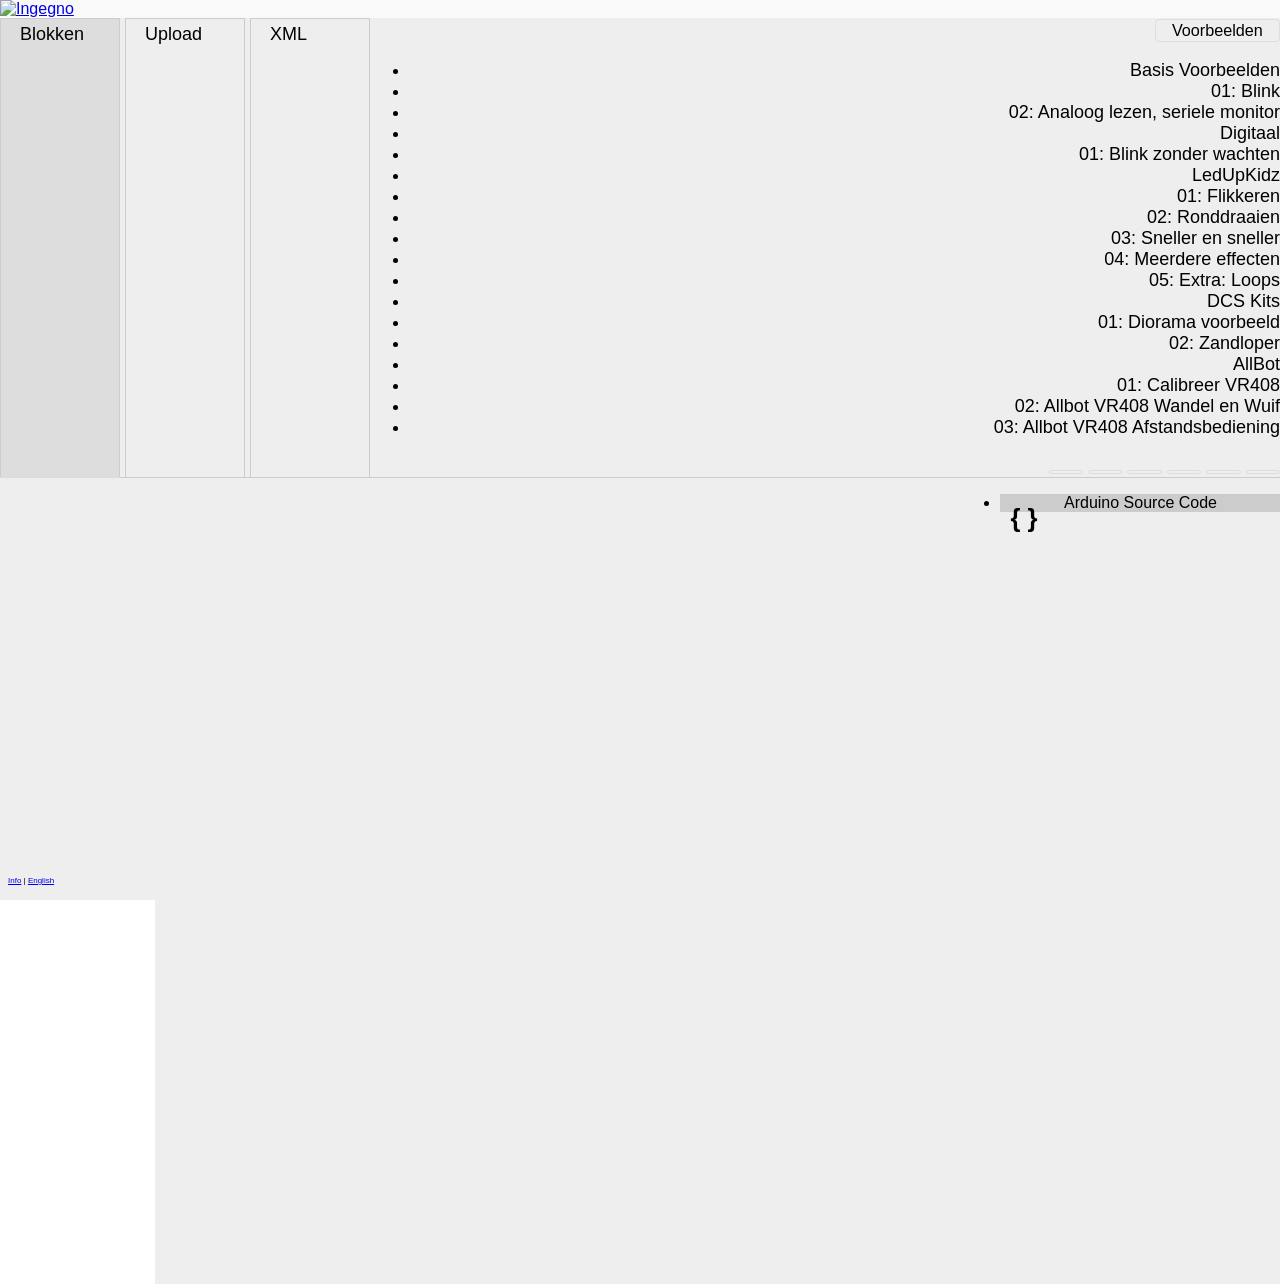
==== commit ad77b7d5: "ledup page for the LedUpKidz Gadget - Dutch only" ====
--- a/Blockly4Arduino/index.html
+++ b/Blockly4Arduino/index.html
@@ -8,6 +8,7 @@
   <link rel="stylesheet" href="blockly4Arduino/materialize/materialize.css" media="screen,projection"/>
   <link rel="stylesheet" href="blockly4Arduino/prettify/arduino.css"/>
   <link rel="stylesheet" type="text/css" href="blockly4Arduino/color.css" media="screen,projection"/>
+  <link rel="stylesheet" type="text/css" href="blockly4Arduino/pngflyout.css" media="screen,projection"/>
 
   <link rel="stylesheet" href="libs/bootstrap/css/bootstrap.min.css">
   <script src="libs/jquery/jquery-1.12.2.min.js"></script>
@@ -111,15 +112,15 @@
   <script type="text/javascript" src="blockly4Arduino/blockly_helper.js"></script>
 
 </head>
-<body onload='checkExtension(), populatePorts()'>
+<body onload=''>
   <table height="100%" width="100%">
     <tr>
       <td>
-                    <div class="header" style="width:100%;background-color:#f9f9f9;">
-                        <!--Start Logo-->
-                        <div class="logo"> <a href="http://ingegno.be"><img src="media/logotop.png" alt="Ingegno" width="800px" /></a></div>
-                        <!--End Logo-->
-                    </div>
+          <div class="header" style="width:100%;background-color:#f9f9f9;">
+              <!--Start Logo-->
+              <div class="logo"> <a href="http://ingegno.be"><img src="media/logotop.png" alt="Ingegno" width="800px" /></a></div>
+              <!--End Logo-->
+          </div>
       </td>
     </tr>
     <tr>
@@ -377,7 +378,9 @@
     <block type="button_setup"></block>
     <block type="button_input_pullup_setup"></block>
     <block type="button_read"></block>
-    <block type="button_input"></block>
+    <block type="button_input">
+      <field name="WAIT_INPUT">FALSE</field>
+    </block>
     <block type="digitaloutput_config_hub"></block>
     <block type="digitaloutput_write"></block>
     <block type="pwmoutput_config_hub"></block>
@@ -854,7 +857,9 @@
       <category id="catMDControl" name="Knoppen">
         <block type="mcookie_crashbutton_setup"></block>
         <block type="mcookie_button_digitalread"></block>
-        <block type="button_input"></block>
+        <block type="button_input">
+          <field name="WAIT_INPUT">FALSE</field>
+        </block>
       </category>
       <category id="catMDLight" name="Licht">
         <block type="mcookie_neopixel_setup">
--- a/Blockly4Arduino/blockly4Arduino/color.css
+++ b/Blockly4Arduino/blockly4Arduino/color.css
@@ -0,0 +1,1022 @@
+.blocklyTreeRoot{
+	min-width:120px;
+}
+#tabRow>td {
+      border: 1px solid #ccc;
+	  font-family: sans-serif; 
+	  font-size:18px;
+	  border-bottom: none;
+}
+td.tabon {
+      border-bottom-color: #ddd !important;
+      background-color: #ddd;
+	  color: #000;
+      padding: 3px 19px 3px 19px;
+	  min-width:80px;
+}
+td.taboff {
+      cursor: pointer;
+	  color: #000;
+      padding: 3px 19px 3px 19px;
+	  min-width:80px;
+}
+td.taboff:hover {
+      background-color: #eee;
+}
+
+.blocklyTreeIconOpen {
+    margin: 8px;
+}
+.blocklyTreeIconClosedLtr {
+    margin: 8px;
+}
+
+html, body {
+  height: 100%;
+}
+body {
+  background-color: #fff;
+  font-family: sans-serif;
+  margin: 0;
+  overflow: hidden;
+}
+h1 {
+  font-weight: normal;
+  font-size: 140%;
+  margin-left: 5px;
+  margin-right: 5px;
+}
+
+/* Tabs */
+#tabRow>td {
+  border: 1px solid #ccc;
+}
+td.tabon {
+  border-bottom-color: #ddd !important;
+  background-color: #ddd;
+  padding: 5px 19px;
+}
+td.taboff {
+  cursor: pointer;
+  padding: 5px 19px;
+}
+td.taboff:hover {
+  background-color: #eee;
+}
+td.tabmin {
+  border-top-style: none !important;
+  border-left-style: none !important;
+  border-right-style: none !important;
+}
+td.tabmax {
+  border-top-style: none !important;
+  border-left-style: none !important;
+  border-right-style: none !important;
+  width: 99%;
+  text-align: right;
+}
+
+table {
+  border-collapse: collapse;
+  margin: 0;
+  padding: 0;
+  border: none;
+}
+td {
+  padding: 0;
+  vertical-align: top;
+}
+
+button {
+  padding: 1px 1em;
+  font-size: 90%;
+  border-radius: 4px;
+  border: 1px solid #ddd;
+  background-color: #eee;
+  color: black;
+}
+button.launch {
+  border: 1px solid #d43;
+  background-color: #d43;
+  color: white;
+}
+button:active {
+  border: 1px solid blue !important;
+}
+button:hover {
+  box-shadow: 2px 2px 5px #888;
+}
+
+.content {
+  visibility: initial;
+  margin: 0;
+  padding: 1ex;
+  position: absolute;
+  direction: ltr;
+}
+/*
+ * 
+pre.content {
+  border: 1px solid #ccc;
+  overflow: scroll;
+}
+#content_xml {
+      resize: none;
+      outline: none;
+      border: none;
+          border: 1px solid #ccc;
+      font-family: monospace;
+      overflow: scroll;
+    }
+pre.content {
+  overflow: scroll;
+}
+#content_blocks {
+  padding: 0;
+}
+.blocklySvg {
+  border-top: none !important;
+}
+#content_xml {
+  resize: none;
+  outline: none;
+  border: none;
+  font-family: monospace;
+  overflow: scroll;
+}
+*/ 
+
+/* Ardublockly copies */
+/**
+ * @license Licensed under the Apache License, Version 2.0 (the "License"):
+ *          http://www.apache.org/licenses/LICENSE-2.0
+ *
+ * @fileoverview CSS file for the Ardublockly application.
+ *
+ * There are a lot of '!important' tags in this file as a lot of the rules set
+ * here go against the css rules from the Materialize framework.
+ */
+/******************/
+/*  Font sources  */
+/******************/
+@font-face {
+  font-family: "Droid Sans Mono";
+  src: url("font/droid/DroidSansMono.ttf") format("truetype");
+}
+
+
+/**********/
+/*  HTML  */
+/**********/
+html,
+body {
+  height: 100% !important;
+  padding: 0;
+  margin: 0;
+}
+
+body {
+  background-color: #eeeeee;
+  -moz-user-select: -moz-none;
+  -khtml-user-select: none;
+  -webkit-user-select: none;
+  -ms-user-select: none;
+  user-select: none;
+}
+
+
+/*********************/
+/*  Arduino Colours  */
+/*********************/
+.arduino_teal {
+  background-color: #00979C;
+}
+.arduino_teal_dark {
+  background-color: #006468;
+  /* background-color: #00878F; from community logo */
+}
+.arduino_teal_light {
+  background-color: #62AEB2;
+}
+.arduino_orange {
+  background-color: #E47128;
+}
+.arduino_yellow {
+  background-color: rgba(255, 204, 51, 1);
+  /* background-color: #FFCC33; */
+  /* background-color: #E5AD24; from community logo */
+}
+.arduino_brown {
+  background-color: #8C7965;
+}
+
+
+/********************/
+/*  Navigation bar  */
+/********************/
+.nav-fixed {
+  border-radius: 0;
+  position: inherit;
+  margin-bottom: 30px;
+  z-index: 997 !important;
+}
+@media only screen and (min-width : 993px) {
+  body {
+    padding-top: 0px;
+  }
+  .nav-fixed {
+    position: fixed;
+    right: 0;
+    left: 0;
+    top: 0;
+    margin-bottom: 0px;
+    z-index: 997;
+  }
+}
+
+/* Side nav Logo */
+ul.side-nav li.logo {
+  text-align: center;
+  margin: 0px !important;
+  padding: 0px 0px !important;
+  border: none !important;
+  height: 145px;
+  background-color: transparent;
+}
+ul.side-nav li.logo:hover {
+  background-color: transparent;
+}
+ul.side-nav li.side-menu-end {
+  background-color: #eeeeee;
+  border-radius: 0px 0px 25px 0px;
+  border-left: 4px solid #ffffff;
+  border-bottom: 4px solid #dddddd;
+  border-right: 4px solid #dddddd;
+  border-bottom: 4px solid #dddddd;
+  line-height: 25px;
+}
+
+/************************************/
+/*  Blocks, Arduino, and XML areas  */
+/************************************/
+.content .content_sidebar{
+  margin: 0;
+  padding: 0;
+  width: 100%;
+  background-color: #ffffff;
+}
+.height_transition {
+  transition: height 0.2s ease-out;
+  -ms-transition: height 0.2s ease-out;
+  -moz-transition: height 0.2s ease-out;
+  -webkit-transition: height 0.2s ease-out;
+}
+
+#blocks_panel {
+  padding: 0px;
+  position: relative !important;
+  min-height: 480px;
+}
+.blocks_panel_large {
+  height: -moz-calc(100vh - 190px);     /* Firefox  */
+  height: -webkit-calc(100vh - 190px);  /* WebKit   */
+  height: -o-calc(100vh - 190px);       /* Opera    */
+  height: calc(100vh - 190px);          /* Standard */
+}
+.blocks_panel_small {
+  height: -moz-calc(100vh - 350px);     /* Firefox  */
+  height: -webkit-calc(100vh - 350px);  /* WebKit   */
+  height: -o-calc(100vh - 350px);       /* Opera    */
+  height: calc(100vh - 350px);          /* Standard */
+}
+#content_blocks {
+  margin: 0;
+  padding: 0;
+  min-height: 480px;
+  height: -moz-calc(100vh - 190px);     /* Firefox  */
+  height: -webkit-calc(100vh - 190px);  /* WebKit   */
+  height: -o-calc(100vh - 190px);       /* Opera    */
+  height: calc(100vh - 190px);          /* Standard */
+}
+
+#content_xml {
+  resize: none;
+  outline: none;
+  border: none;
+  padding: 0px 5px;
+  font-family: monospace;
+  font-size: smaller;
+  overflow: scroll;
+  font-style: 0.2em !important;
+  min-height: 384px;
+}
+.content_xml_large {
+  height: -moz-calc(100vh - 286px);     /* Firefox  */
+  height: -webkit-calc(100vh - 286px);  /* WebKit   */
+  height: -o-calc(100vh - 286px);       /* Opera    */
+  height: calc(100vh - 286px);          /* Standard */
+}
+.content_xml_small {
+  height: -moz-calc(100vh - 446px);     /* Firefox  */
+  height: -webkit-calc(100vh - 446px);  /* WebKit   */
+  height: -o-calc(100vh - 446px);       /* Opera    */
+  height: calc(100vh - 446px);          /* Standard */
+}
+
+/* The materialize framework changes height of the div to show or hide */
+/* the collapsible elements. */
+#content_arduino {
+  resize: none;
+  outline: none;
+  border: none;
+  padding: 0px 5px;
+  font-size: 0.9rem;
+  font-family: "Droid Sans Mono", monospace;
+  overflow: auto;
+  -moz-user-select: text;
+  -khtml-user-select: text;
+  -webkit-user-select: text;
+  -ms-user-select: text;
+  user-select: text;
+  min-height: 388px;
+}
+.content_arduino_large {
+  height: -moz-calc(100vh - 180px);     /* Firefox  */
+  height: -webkit-calc(100vh - 180px);  /* WebKit   */
+  height: -o-calc(100vh - 180px);       /* Opera    */
+  height: calc(100vh - 180px);          /* Standard */
+}
+.content_arduino_small {
+  height: -moz-calc(100vh - 440px);     /* Firefox  */
+  height: -webkit-calc(100vh - 440px);  /* WebKit   */
+  height: -o-calc(100vh - 440px);       /* Opera    */
+  height: calc(100vh - 440px);          /* Standard */
+}
+
+/****************/
+/*  IDE output  */
+/****************/
+.ide_output_wrapper {
+  width: 100%;
+  margin: 0;
+  padding: 0;
+  position: fixed;
+  bottom: -16px;
+  z-index: 10;
+}
+
+.ide_output_collapsible {
+  box-shadow: 0 0px 17px 0 rgba(0, 0, 0, 0.2), 0 6px 20px 0 rgba(0, 0, 0, 0.19);
+  border-left: 0;
+  border-right: 0;
+}
+.ide_output_header_normal {
+  background-color: #006468;
+  color: #ffffff;
+  -moz-transition: background-color 0.6s ease-in;;
+  -o-transition: background-color 0.6s ease-in;
+  -webkit-transition: background-color 0.6s ease-in;
+}
+.ide_output_header_highlight {
+  background-color: #62AEB2;
+  color: #ffffff;
+  -moz-transition: background-color 0.6s ease-in;;
+  -o-transition: background-color 0.6s ease-in;
+  -webkit-transition: background-color 0.6s ease-in;
+}
+.ide_output_header_error {
+  background-color: #E47128;
+  color: #ffffff;
+  -moz-transition: background-color 0.6s ease-in;;
+  -o-transition: background-color 0.6s ease-in;
+  -webkit-transition: background-color 0.6s ease-in;
+}
+
+#content_ide_output {
+  resize: none;
+  outline: none;
+  border: none;
+  padding: 0px 5px;
+  font-family: monospace;
+  overflow: auto;
+  font-style: 0.2em !important;
+  min-height: 160px;
+  max-height: 160px;
+  -moz-user-select: text;
+  -khtml-user-select: text;
+  -webkit-user-select: text;
+  -ms-user-select: text;
+  user-select: text;
+  background-color: #303030;
+  color: #ffffff;
+}
+/* IDE output content text formatting */
+#content_ide_output .arduino_dialog_success {
+  color: #00979C;   /* arduino light teal */
+  font-size: 1.2rem;
+  margin: 16px 0px 8px 0px;
+}
+#content_ide_output .arduino_dialog_failure {
+  color: #E47128;   /* arduino orange */
+  font-size: 1.2rem;
+  margin: 16px 0px 8px 0px;
+}
+#content_ide_output .arduino_dialog_out {
+  color: #ffffff;
+  font-size: 0.9rem;
+}
+#content_ide_output .arduino_dialog_out_error {
+  color: #E47128;   /* arduino orange */
+  font-size: 0.9rem;
+  padding-top: 8px;
+  display: block;
+}
+
+/* Spacer is used to not leave any content behind the collapsible header */
+#ide_output_spacer {
+  height: 40px;
+}
+@media only screen and (min-width: 0) {
+  #ide_output_spacer {
+    height: 20px;
+  }
+}
+@media only screen and (min-width: 601px) {
+  #ide_output_spacer {
+    height: 30px;
+  }
+}
+@media only screen and (min-width: 993px) {
+  #ide_output_spacer {
+    height: 40px;
+  }
+}
+
+
+/*************/
+/*  Buttons  */
+/*************/
+#ide_buttons_wrapper {
+  position: absolute;
+  right: 25px;
+  top: -20px;
+  height: 55px;
+  width: 160px;
+  z-index: 12;
+}
+#button_ide_large {
+  position: absolute;
+  right: 0px;
+  top: 0px;
+  width: 55px;
+  height: 55px;
+}
+#button_ide_large i {
+  font-size: 2.4rem !important;
+  line-height: 55px;
+}
+#button_ide_middle {
+  position: absolute;
+  right: 72px;
+  top: 10px;
+  visibility: hidden;
+  opacity: 0;
+  -moz-transition: visibility 0.3s linear, opacity 0.3s linear;
+  -webkit-transition: visibility 0.3s linear, opacity 0.3s linear;
+  -o-transition: visibility 0.3s linear, opacity 0.3s linear;
+  transition: visibility 0.3s linear, opacity 0.3s linear;
+}
+#button_ide_left {
+  position: absolute;
+  right: 126px;
+  top: 10px;
+  visibility: hidden;
+  opacity: 0;
+  -moz-transition: visibility 0.3s linear, opacity 0.3s linear;
+  -webkit-transition: visibility 0.3s linear, opacity 0.3s linear;
+  -o-transition: visibility 0.3s linear, opacity 0.3s linear;
+  transition: visibility 0.3s linear, opacity 0.3s linear;
+}
+#button_ide_large:hover:before,
+#button_ide_middle:hover:before,
+#button_ide_left:hover:before {
+  content: "";
+  display: block;
+  position: absolute;
+  top: 0;
+  bottom: 0;
+  left: 0;
+  right: 0;
+  background: rgba(255,255,255, 0.25);
+  transition: all .3s linear;
+}
+
+#button_load_xml {
+  position: absolute;
+  right: 36px;
+  bottom: 36px;
+  display: none;
+}
+#button_load_xml .mdi-action-extension {
+  font-size: 2.1rem !important;
+}
+
+/* These floating buttons needs to be at a higher z index than card when */
+/* floating and lower when clicked.  */
+#button_ide_large:hover,
+#button_ide_middle:hover,
+#button_ide_left:hover,
+#button_load_xml:hover {
+  -webkit-box-shadow: 0 8px 17px 0 rgba(0, 0, 0, 0.2), 0 6px 20px 0 rgba(0, 0, 0, 0.19);
+  -moz-box-shadow: 0 8px 17px 0 rgba(0, 0, 0, 0.2), 0 6px 20px 0 rgba(0, 0, 0, 0.19);
+  box-shadow: 0 8px 17px 0 rgba(0, 0, 0, 0.2), 0 6px 20px 0 rgba(0, 0, 0, 0.19);
+}
+#button_ide_large:active,
+#button_ide_middle:active,
+#button_ide_left:active,
+#button_load_xml:active {
+  -webkit-box-shadow: 0 2px 5px 0 rgba(0, 0, 0, 0.16), 0 2px 10px 0 rgba(0, 0, 0, 0.12);
+  -moz-box-shadow: 0 2px 5px 0 rgba(0, 0, 0, 0.16), 0 2px 10px 0 rgba(0, 0, 0, 0.12);
+  box-shadow: 0 2px 5px 0 rgba(0, 0, 0, 0.16), 0 2px 10px 0 rgba(0, 0, 0, 0.12);
+}
+
+/* Toggle the toolbox on and off button */
+.button_toggle_toolbox_on {
+  position: absolute;
+  margin: 0 !important;
+  padding: 0 !important;
+  left: 12px;
+  top: 8px;
+  text-align: center;
+  font-size: 1.5rem !important;
+  z-index: 5;
+  border-color: #e0e0e0 !important;
+  border-width: 1px !important;
+  -webkit-border-radius: 4px 4px 4px 4px !important;
+  -moz-border-radius: 4px 4px 4px 4px !important;
+  border-radius: 4px 4px 4px 4px !important;
+  background: rgba(98, 174, 178, .2) !important;  /* Arduino Light Teal */
+  -webkit-box-shadow: 0 2px 5px 0 rgba(0, 0, 0, 0.16), 0 2px 10px 0 rgba(0, 0, 0, 0.12);
+  -moz-box-shadow: 0 2px 5px 0 rgba(0, 0, 0, 0.16), 0 2px 10px 0 rgba(0, 0, 0, 0.12);
+  box-shadow: 0 2px 5px 0 rgba(0, 0, 0, 0.16), 0 2px 10px 0 rgba(0, 0, 0, 0.12); 
+  transition: background 0.3s linear, box-shadow 0.3s linear, border-width 0.3s linear;
+  -ms-transition: background 0.3s linear, box-shadow 0.3s linear, border-width 0.3s linear;
+  -moz-transition: background 0.3s linear, -moz-box-shadow 0.3s linear, border-width 0.3s linear;
+  -webkit-transition: background 0.3s linear, -webkit-box-shadow 0.3s linear, border-width 0.3s linear;
+}
+.button_toggle_toolbox_off {
+  position: absolute;
+  margin: 0 !important;
+  padding: 0px !important;
+  left: 12px;
+  top: 8px;
+  text-align: center;
+  font-size: 1.5rem !important;
+  z-index: 5;
+}
+
+
+/*****************************/
+/*  Spinner and new colours  */
+/*****************************/
+.ide_loader {
+  position: absolute !important;
+  right: 0px !important;
+  top: 0px !important;
+  width: 55px !important;
+  height: 55px !important; 
+  z-index: 5;
+}
+.spinner-orange {
+  border-color: #E47128;
+}
+.active .spinner-layer.spinner-orange {
+  /* durations: 4 * ARCTIME */
+  -webkit-animation: fill-unfill-rotate 5332ms cubic-bezier(0.4, 0, 0.2, 1) infinite both, blue-fade-in-out 5332ms cubic-bezier(0.4, 0, 0.2, 1) infinite both;
+  animation: fill-unfill-rotate 5332ms cubic-bezier(0.4, 0, 0.2, 1) infinite both, blue-fade-in-out 5332ms cubic-bezier(0.4, 0, 0.2, 1) infinite both;
+}
+.spinner-dark-teal {
+  border-color: #00878F;
+}
+.active .spinner-layer.spinner-dark-teal {
+  /* durations: 4 * ARCTIME */
+  -webkit-animation: fill-unfill-rotate 5332ms cubic-bezier(0.4, 0, 0.2, 1) infinite both, red-fade-in-out 5332ms cubic-bezier(0.4, 0, 0.2, 1) infinite both;
+  animation: fill-unfill-rotate 5332ms cubic-bezier(0.4, 0, 0.2, 1) infinite both, red-fade-in-out 5332ms cubic-bezier(0.4, 0, 0.2, 1) infinite both;
+}
+.spinner-yellow {
+  border-color: rgba(255, 204, 51, 1);
+}
+.active .spinner-layer.spinner-yellow {
+  /* durations: 4 * ARCTIME */
+  -webkit-animation: fill-unfill-rotate 5332ms cubic-bezier(0.4, 0, 0.2, 1) infinite both, yellow-fade-in-out 5332ms cubic-bezier(0.4, 0, 0.2, 1) infinite both;
+  animation: fill-unfill-rotate 5332ms cubic-bezier(0.4, 0, 0.2, 1) infinite both, yellow-fade-in-out 5332ms cubic-bezier(0.4, 0, 0.2, 1) infinite both;
+}
+.spinner-light-teal {
+  border-color: #62AEB2;
+}
+.active .spinner-layer.spinner-light-teal {
+  /* durations: 4 * ARCTIME */
+  -webkit-animation: fill-unfill-rotate 5332ms cubic-bezier(0.4, 0, 0.2, 1) infinite both, green-fade-in-out 5332ms cubic-bezier(0.4, 0, 0.2, 1) infinite both;
+  animation: fill-unfill-rotate 5332ms cubic-bezier(0.4, 0, 0.2, 1) infinite both, green-fade-in-out 5332ms cubic-bezier(0.4, 0, 0.2, 1) infinite both;
+}
+.spinner-purple {
+  border-color: #8e24aa;
+}
+.active .spinner-layer.spinner-purple {
+  /* durations: 4 * ARCTIME */
+  -webkit-animation: fill-unfill-rotate 5332ms cubic-bezier(0.4, 0, 0.2, 1) infinite both, red-fade-in-out 5332ms cubic-bezier(0.4, 0, 0.2, 1) infinite both;
+  animation: fill-unfill-rotate 5332ms cubic-bezier(0.4, 0, 0.2, 1) infinite both, red-fade-in-out 5332ms cubic-bezier(0.4, 0, 0.2, 1) infinite both;
+}
+
+
+/************************/
+/*  Modals and content  */
+/************************/
+/* Large modal section blocks */
+.modal_section {
+  margin: 24px 0px;
+  width: 100%;
+}
+
+/* Blocks tick label as a title */
+.modal_label_title {
+  font-size: 1.6rem !important;
+  color: black;
+}
+
+/* Blocks modal divider */
+#blocks_menu_body .divider {
+  margin-top: 4px;
+  margin-bottom: 8px;
+}
+
+/* Arduino output modal dialog */
+#arduino_dialog_body {
+  padding-top: 25px;
+}
+.arduino_dialog_out {}
+.arduino_dialog_out_error {
+  color: #E47128;   /* arduino orange */
+  padding-top: 25px;
+  display: block;
+}
+.arduino_dialog_success {
+  color: #00979C;   /* arduino light teal */
+}
+.arduino_dialog_failure {
+  color: #E47128;   /* arduino orange */
+}
+
+/* Footer buttons padding */
+.modal_right_button {
+  margin: 0px 0px 0px 48px !important;
+}
+
+/* Small modal responsive design */
+.modal_small {
+  height: auto !important;
+  min-height: 200px;
+}
+.modal_small input {
+  width: 100%;
+}
+@media only screen and (min-width: 0) {
+  .modal_small {
+    max-width: 75% !important;
+    width: 75% !important;
+  }
+}
+@media only screen and (min-width: 601px) {
+  .modal_small {
+    max-width: 55% !important;
+    width: 55% !important;
+  }
+}
+@media only screen and (min-width: 993px) {
+  .modal_small {
+    max-width: 35% !important;
+    width: 35% !important;
+  }
+}
+
+
+/*****************/
+/*  Sketch name  */
+/*****************/
+.sketch_name_wrapper {
+  display: inline-block;
+  padding-left: 5px;
+}
+.sketch_name_icon {
+  display: inline !important;
+  font-size: 1.2rem !important;
+  float: right;
+  padding-top: 3px;
+}
+.sketch_name {
+  width: auto !important;
+  max-width: 400px;
+  line-height: 64px;
+  height: 3rem !important;
+  font-size: 1.5rem !important;
+  border-bottom: 0px solid #EEE !important;
+  font-style: italic;
+}
+.sketch_name:focus {
+    border-bottom: 1px solid #EEE !important;
+}
+
+@media only screen and (min-width: 0px) and (max-width: 600px) {
+  .sketch_name {
+    max-width: 200px;
+  }
+  /* Remove the "Ardublockly title only leaving the sketch name */
+  .app_title {
+    display: none;
+  }
+}
+@media only screen and (min-width : 600px) {
+  .sketch_name {
+    max-width: 275px;
+  }
+}
+@media only screen and (min-width : 993px) {
+  .sketch_name {
+    max-width: 350px;
+  }
+}
+
+
+/************/
+/*  Others  */
+/************/
+/* Edit logo for code and xml collapsibles*/
+.collapsible_logo {
+  width: 3rem;
+  font-size: 1.6rem;
+  line-height: 3rem;
+  font-weight: bold;
+  display: block;
+  float: left;
+  text-align: center;
+  margin-right: 1rem;
+}
+
+/* Colours for the new and deleted code highlighting */
+.code_highlight_new {
+  background-color: rgba(255, 204, 51, 0.5); /* Arduino yellow 50% */
+}
+.code_highlight_deleted {
+  background-color: #FDBEBE;
+}
+
+
+/*****************************/
+/*  Overwriting Blockly CSS  */
+/*****************************/
+/* Blockly text for the following components:  */
+.blocklyTreeLabel,           /* Toolbox        */
+.blocklyText,                /* Block          */
+.goog-menuitem-content {     /* Drop down menu */
+  font-family: "Roboto", sans-serif!important;
+}
+
+/* Entire Blockly area, Toolbox dranw on top */
+.blocklySvg {
+  border-width: 0 !important;
+}
+
+/* Toolbox */
+.blocklyToolboxDiv {
+  border-color: #e0e0e0 !important;
+  border-width: 0px 1px 0px 0px !important;
+  -webkit-border-radius: 0px 4px 4px 0px !important;
+  -moz-border-radius: 4px 4px 0px 0px !important;
+  border-radius: 0px 4px 4px 0px !important;
+  border: none !important;
+  margin: 0px !important;
+  padding: 0px 0px 0px 0px !important;
+  background: rgba(98, 174, 178, .2) !important;  /* Arduino Light Teal */
+  -webkit-box-shadow: 0 2px 5px 0 rgba(0, 0, 0, 0.16), 0 2px 10px 0 rgba(0, 0, 0, 0.12);
+  -moz-box-shadow: 0 2px 5px 0 rgba(0, 0, 0, 0.16), 0 2px 10px 0 rgba(0, 0, 0, 0.12);
+  box-shadow: 0 2px 5px 0 rgba(0, 0, 0, 0.16), 0 2px 10px 0 rgba(0, 0, 0, 0.12);
+  overflow: hidden !important;
+}
+.blocklyTreeRoot {
+  background: none !important;
+  border: none !important;
+  /*margin: 36px 0px 0px 0px !important;*/
+  margin: 0px 0px 0px 0px !important;
+  padding: 0px 1px !important;
+  height: -moz-calc(100% - 37px);     /* Firefox  */
+  height: -webkit-calc(100% - 37px);  /* WebKit   */
+  height: -o-calc(100% - 37px);       /* Opera    */
+  height: calc(100% - 37px);          /* Standard */
+  overflow-x: hidden;
+  overflow-y: auto;
+}
+.blocklyTreeRow {
+  background: none !important;
+  border: none !important;
+  margin: 0px 0px !important;
+  padding: 7px 16px 7px 0px !important;
+  box-sizing: content-box !important;
+}
+.blocklyTreeSelected {
+  background-color: #E47128 !important;  /* arduino orange */
+}
+.blocklyTreeRow:not(.blocklyTreeSelected):hover {
+  background-color: rgba(255, 204, 51, 1) !important;  /* arduino yellow */
+}
+.blocklyTreeLabel {
+}
+.blocklyTreeSeparator{
+  padding: 0px !important;
+  margin: 0px !important;
+}
+
+/* Toolbox second column with blocks*/
+.blocklyFlyoutBackground {
+  fill: #DEEEEF !important;
+  fill-opacity: 0.7 !important;
+  -webkit-border-radius: 0px 4px 4px 0px !important;
+  -moz-border-radius: 0px 4px 4px 0px !important;
+  border-radius: 0px 4px 4px 0px !important;
+}
+
+/* Blockly scrollbars */
+.blocklyScrollbarKnob {
+  fill: #00878F !important;
+  fill-opacity: 0.7 !important;
+}
+.blocklyScrollbarBackground {
+  stroke-width: 0px !important;
+  fill: none !important;
+}
+
+/* Edit select colour to Arduino yellow. (Edited out as already this colour)
+.blocklyHighlightedConnectionPath,
+.blocklySelected>.blocklyPath {
+  stroke: rgba(255, 204, 51, 1) !important;
+} */
+
+/*********************************/
+/*  Overwriting Materialize CSS  */
+/*********************************/
+/* Modify container to have a larger width in all resolutions */
+.container {
+  width: 90%;
+  max-width: initial !important;
+  padding-left: 1.5rem;
+  padding-right: 1.5rem;
+}
+@media only screen and (min-width : 601px) {
+  .container {
+    width: 95%;
+  }
+}
+@media only screen and (min-width : 993px) {
+  .container {
+    width: 100%;
+  }
+}
+@media only screen and (min-width : 1380px) {
+  .container {
+    width: 90%;
+  }
+}
+
+/* Maximize horizontal space for mobile */
+@media only screen and (min-width: 0px) and (max-width: 600px) {
+  body {
+    padding-top: 0px;
+  }
+  /* Expand to all visible horizontal space */
+  .container {
+    width: 100% !important;
+    padding: 0 !important;
+    margin: 0 !important;
+  }
+  nav {
+    margin: 0 !important;
+    padding: 0px 12px !important;
+  }
+  /* remove space between cards and navigation bar */
+  .col {
+    margin-top: -8px;
+  }
+}
+
+/* Increase the text size of the side menu */
+ul.side-nav {
+  padding: 0px !important;
+  line-height: 64px !important;
+}
+ul.side-nav i {
+  font-size: 1.8rem !important;
+}
+ul.side-nav .collapsible {
+  margin: 0 !important;
+}
+/* Set the background effect in the side menu */
+ul.side-nav {
+  background-color: transparent;
+  box-shadow: none !important;
+}
+ul.side-nav li {
+  background-color: #eeeeee;
+}
+ul.side-nav li {
+  background-color: #eeeeee;
+  box-sizing: border-box;
+  -moz-box-sizing: border-box;
+  -webkit-box-sizing: border-box;
+  border-right: 2px solid #dddddd;
+  border-left: 2px solid #ffffff;
+}
+ul.side-nav li ul li ul {
+  cursor: pointer;
+  border: none !important;
+}
+ul.side-nav li ul li ul li {
+  border: none !important;
+}
+
+/* Add extra margin to the side menu button*/
+.button-collapse {
+  margin-right: 16px;
+}
+
+/* Increase the size of Materialize Modal in small resolutions */
+@media only screen and (max-width : 600px) {
+  .modal {
+    width: 80% !important;
+    max-width: 80% !important;
+  }
+}
+
+/* Why the hell does button large has a predefined background colour !! */
+.btn-large:hover {
+  background-color: inherit;
+}
+
+/* Circle clipper (loading animation) thickness */
+.circle-clipper .circle {
+  border-width: 4px !important;
+}
+
+/* Materialize messes with these, so reset them here */
+.blocklyHtmlInput {
+  border: none !important;
+  border-radius: 4px !important;
+  font-family: sans-serif !important;
+  height: 100% !important;
+  margin: 0 !important;
+  outline: none !important;
+  padding: 0 1px !important;
+  width: 100% !important;
+  background-color: white !important;
+}
+
+input.buttonlink {
+     background:none!important;
+     color:inherit;
+     border:none; 
+     padding:0!important;
+     margin-left: 20px;
+     font: inherit;
+     /*border is optional*/
+     /*border-bottom:1px solid #444; */
+     cursor: pointer;
+}
+
+ /* Style the button that is used to open and close the collapsible content */
+.infocollapsible {
+  background-color: #eee;
+  color: #444;
+  cursor: pointer;
+  padding: 4px;
+  width: 20%;
+  border: none;
+  text-align: left;
+  outline: none;
+  font-size: 15px;
+  position: absolute;
+  bottom: 30px;
+}
+
+/* Add a background color to the button if it is clicked on (add the .active class with JS), and when you move the mouse over it (hover) */
+.active, .infocollapsible:hover {
+  background-color: #ccc;
+}
+
+/* Style the collapsible content. Note: hidden by default */
+.infocollapsiblecontent {
+  padding: 0 18px;
+  display: none;
+  overflow: hidden;
+  background-color: #f1f1f1;
+  position: absolute;
+  bottom: 60px;
+} 
+
--- a/Blockly4Arduino/blockly4Arduino/pngflyout.css
+++ b/Blockly4Arduino/blockly4Arduino/pngflyout.css
@@ -0,0 +1,117 @@
+
+div>span.blocklyTreeIcon.blocklyTreeIconNone{
+	width:16px;height:16px;
+	float:left;
+	margin:4px;
+	background:url('../media/mark/default.png') no-repeat;
+	background-size: 100% auto; 
+}
+.blocklyTreeSelected>span.blocklyTreeIcon.blocklyTreeIconNone{ 
+	background:url('../media/mark/default2.png') no-repeat;
+	background-size: 100% auto; 
+}
+
+#\:1>div>span.blocklyTreeIcon.blocklyTreeIconNone{ 
+	background:url('../media/mark/inout.png') no-repeat;
+	background-size: 100% auto; 
+}
+#\:1>.blocklyTreeSelected>span.blocklyTreeIcon.blocklyTreeIconNone{ 
+	background:url('../media/mark/inout2.png') no-repeat;
+	background-size: 100% auto; 
+}
+#\:2>div>span.blocklyTreeIcon.blocklyTreeIconNone{ 
+	background:url('../media/mark/func.png') no-repeat;
+	background-size: 100% auto; 
+}
+#\:2>.blocklyTreeSelected>span.blocklyTreeIcon.blocklyTreeIconNone{ 
+	background:url('../media/mark/func2.png') no-repeat;
+	background-size: 100% auto; 
+}
+#\:3>div>span.blocklyTreeIcon.blocklyTreeIconNone{ 
+	background:url('../media/mark/repeat.png') no-repeat;
+	background-size: 100% auto; 
+}
+#\:3>.blocklyTreeSelected>span.blocklyTreeIcon.blocklyTreeIconNone{ 
+	background:url('../media/mark/repeat2.png') no-repeat;
+	background-size: 100% auto; 
+}
+#\:4>div>span.blocklyTreeIcon.blocklyTreeIconNone{ 
+	background:url('../media/mark/logic.png') no-repeat;
+	background-size: 100% auto; 
+}
+#\:4>.blocklyTreeSelected>span.blocklyTreeIcon.blocklyTreeIconNone{ 
+	background:url('../media/mark/logic2.png') no-repeat;
+	background-size: 100% auto; 
+}
+#\:5>div>span.blocklyTreeIcon.blocklyTreeIconNone{ 
+	background:url('../media/mark/math.png') no-repeat;
+	background-size: 100% auto; 
+}
+#\:5>.blocklyTreeSelected>span.blocklyTreeIcon.blocklyTreeIconNone{ 
+	background:url('../media/mark/math2.png') no-repeat;
+	background-size: 100% auto; 
+}
+#\:6>div>span.blocklyTreeIcon.blocklyTreeIconNone{ 
+	background:url('../media/mark/text.png') no-repeat;
+	background-size: 100% auto; 
+}
+#\:6>.blocklyTreeSelected>span.blocklyTreeIcon.blocklyTreeIconNone{ 
+	background:url('../media/mark/text2.png') no-repeat;
+	background-size: 100% auto; 
+}
+#\:7>div>span.blocklyTreeIcon.blocklyTreeIconNone{ 
+	background:url('../media/mark/var.png') no-repeat;
+	background-size: 100% auto; 
+}
+#\:7>.blocklyTreeSelected>span.blocklyTreeIcon.blocklyTreeIconNone{ 
+	background:url('../media/mark/var2.png') no-repeat;
+	background-size: 100% auto; 
+}
+#\:8>div>span.blocklyTreeIcon.blocklyTreeIconNone{ 
+	background:url('../media/mark/time.png') no-repeat;
+	background-size: 100% auto; 
+}
+#\:8>.blocklyTreeSelected>span.blocklyTreeIcon.blocklyTreeIconNone{ 
+	background:url('../media/mark/time2.png') no-repeat;
+	background-size: 100% auto; 
+}
+#\:a>div>span.blocklyTreeIcon.blocklyTreeIconNone{ 
+        background:url('../media/mark/component.png') no-repeat;
+        background-size: 100% auto; 
+}
+#\:a>.blocklyTreeSelected>span.blocklyTreeIcon.blocklyTreeIconNone{ 
+        background:url('../media/mark/component2.png') no-repeat;
+        background-size: 100% auto; 
+}
+#\:b>div>span.blocklyTreeIcon.blocklyTreeIconNone{ 
+	background:url('../media/mark/music.png') no-repeat;
+	background-size: 100% auto; 
+}
+#\:b>.blocklyTreeSelected>span.blocklyTreeIcon.blocklyTreeIconNone{ 
+	background:url('../media/mark/music2.png') no-repeat;
+	background-size: 100% auto; 
+}
+#\:c>div>span.blocklyTreeIcon.blocklyTreeIconNone{ 
+	background:url('../media/mark/act.png') no-repeat;
+	background-size: 100% auto; 
+}
+#\:c>.blocklyTreeSelected>span.blocklyTreeIcon.blocklyTreeIconNone{ 
+	background:url('../media/mark/act2.png') no-repeat;
+	background-size: 100% auto; 
+}
+#\:d>div>span.blocklyTreeIcon.blocklyTreeIconNone{ 
+	background:url('../media/mark/comuni.png') no-repeat;
+	background-size: 100% auto; 
+}
+#\:d>.blocklyTreeSelected>span.blocklyTreeIcon.blocklyTreeIconNone{ 
+	background:url('../media/mark/comuni2.png') no-repeat;
+	background-size: 100% auto; 
+}
+#\:e>div>span.blocklyTreeIcon.blocklyTreeIconNone{ 
+	background:url('../media/mark/display.png') no-repeat;
+	background-size: 100% auto; 
+}
+#\:e>.blocklyTreeSelected>span.blocklyTreeIcon.blocklyTreeIconNone{ 
+	background:url('../media/mark/display2.png') no-repeat;
+	background-size: 100% auto; 
+}
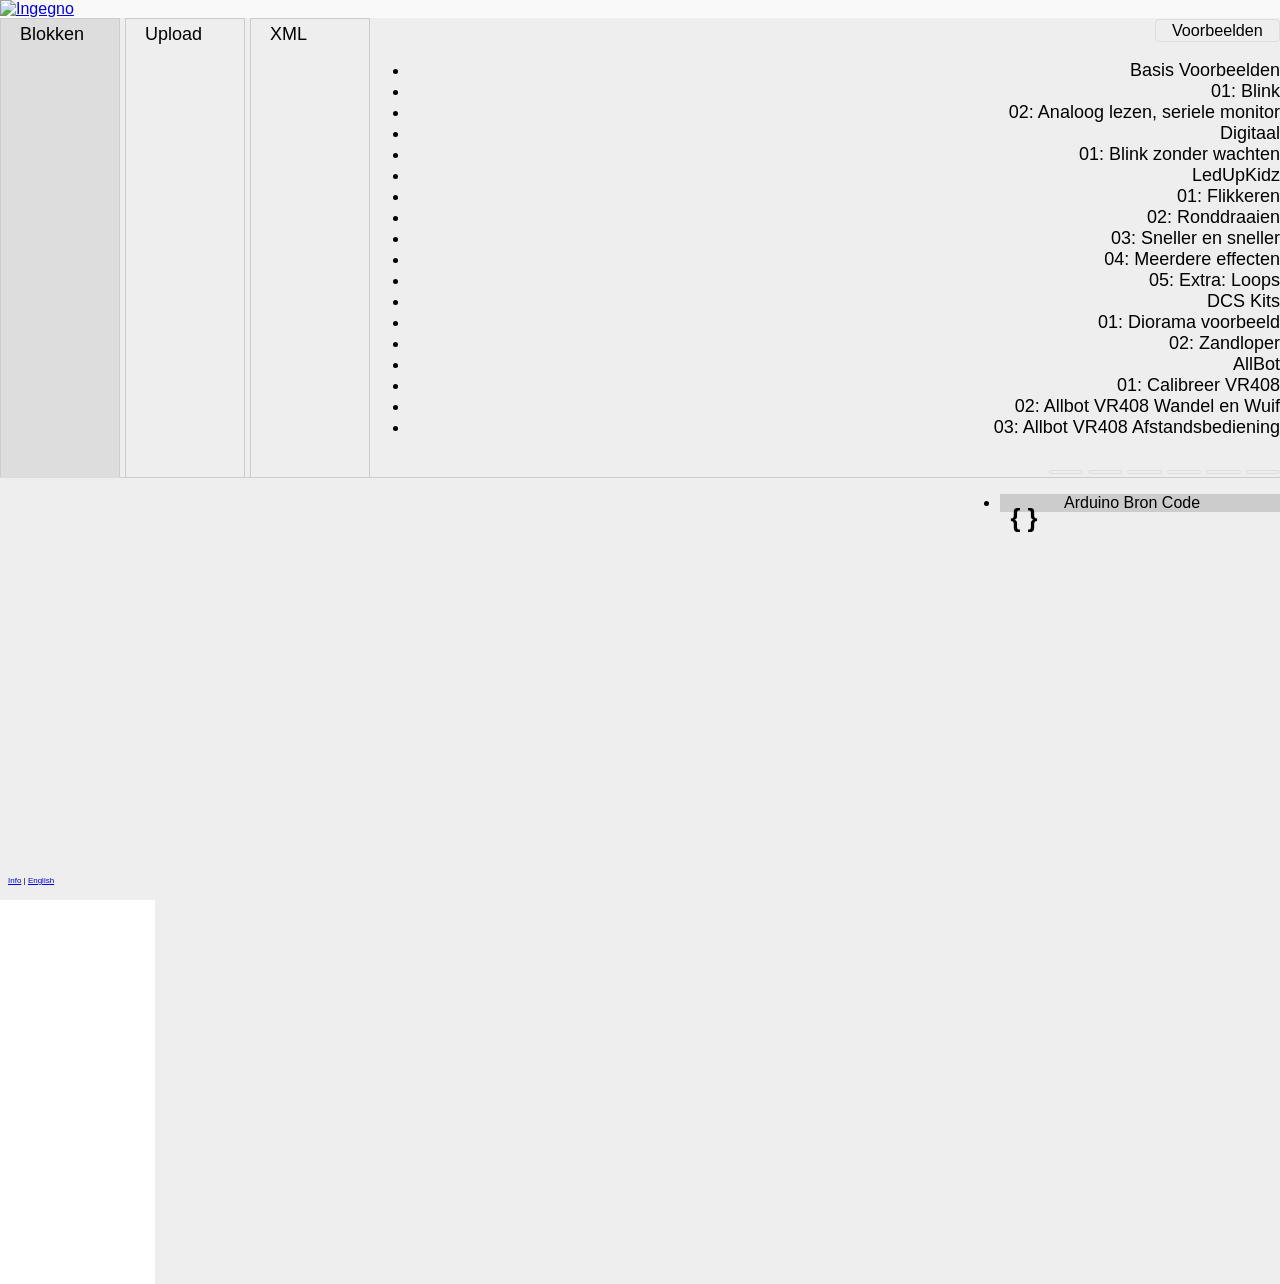
==== commit 163637a1: "translate Source" ====
--- a/Blockly4Arduino/index.html
+++ b/Blockly4Arduino/index.html
@@ -215,7 +215,7 @@
                     <ul class="collapsible z-depth-1" data-collapsible="accordion">
                     <li>
                         <div class="collapsible-header active">
-                        <span class="collapsible_logo">{ }</span>Arduino Source Code
+                        <span class="collapsible_logo">{ }</span>Arduino Bron Code
                         </div>
                         <div id="content_ard_collapse" class="collapsible-body">
                         <pre id="content_arduino" class="content content_height_transition content_arduino_large" style="width: 25%; height: 75%;"></pre>
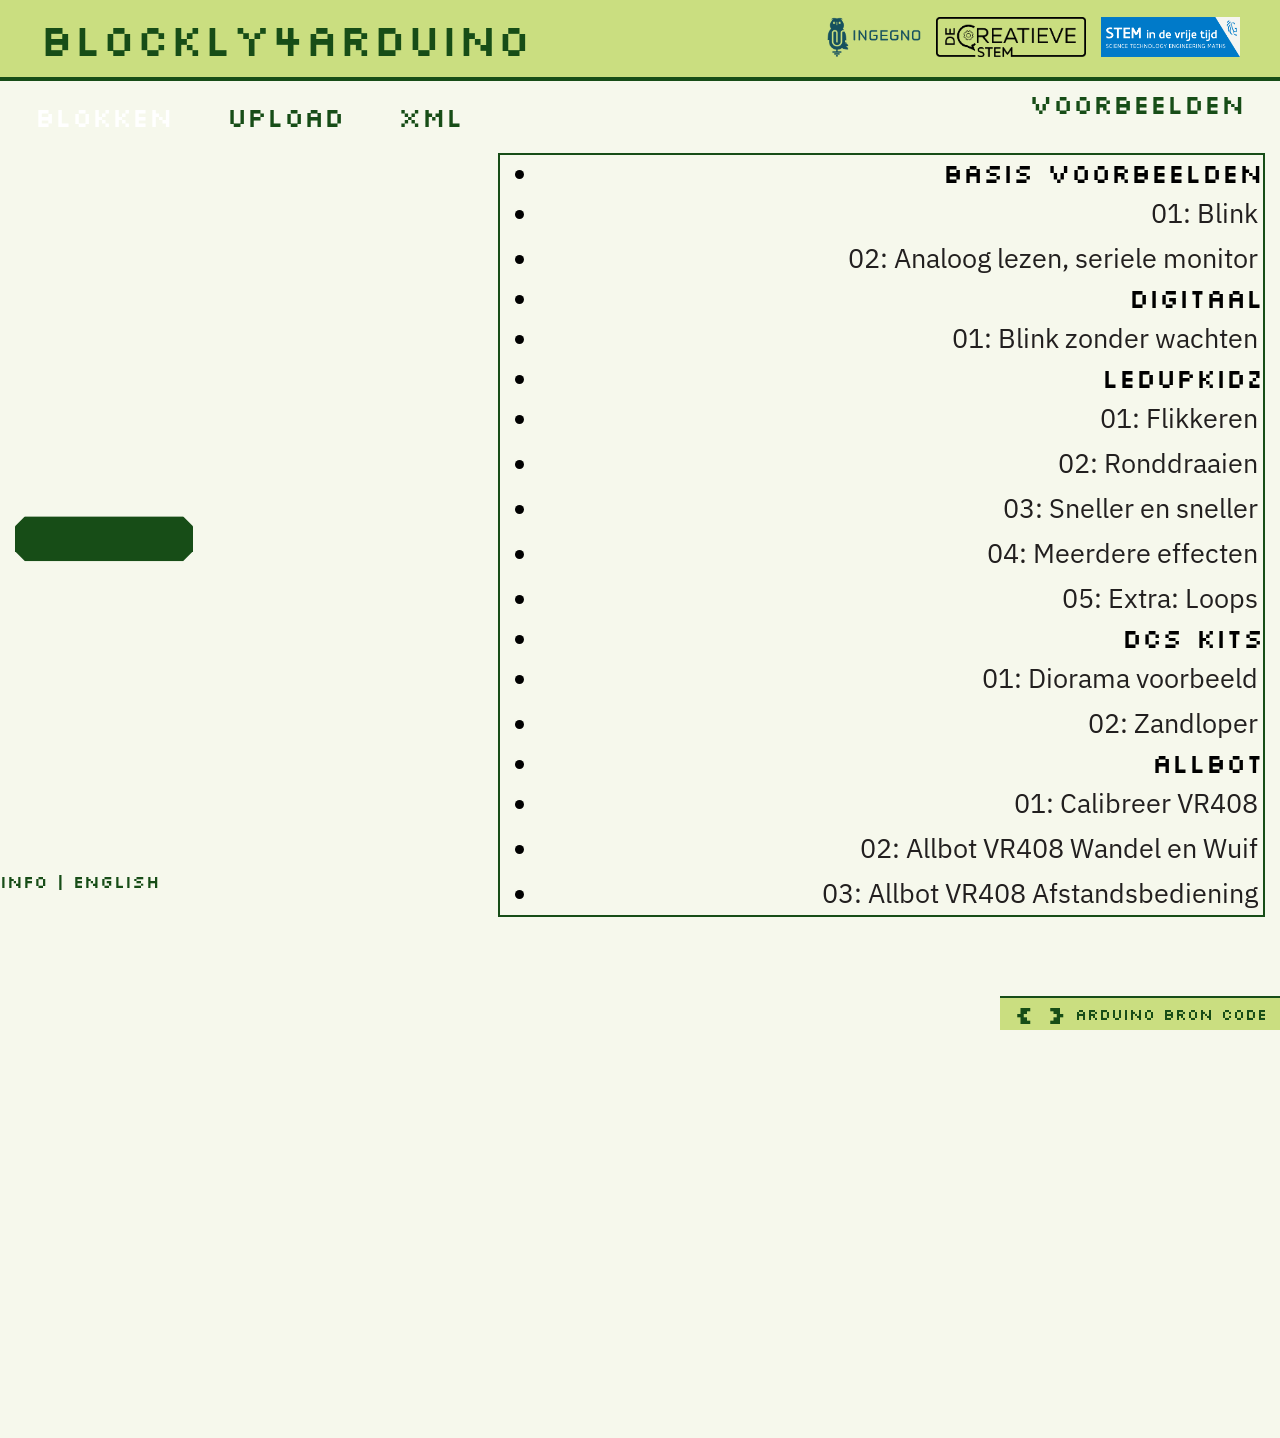
==== commit becccf6e: "Merge Cedric styling of the website." ====
--- a/Blockly4Arduino/index.html
+++ b/Blockly4Arduino/index.html
@@ -3,18 +3,19 @@
 <head>
   <meta charset="utf-8">
   <title>Blockly4Arduino: Blockly for Arduino</title>
-  
+
   <!-- Materialize, Prettify, and Ardublockly CSS -->
-  <link rel="stylesheet" href="blockly4Arduino/materialize/materialize.css" media="screen,projection"/>
-  <link rel="stylesheet" href="blockly4Arduino/prettify/arduino.css"/>
-  <link rel="stylesheet" type="text/css" href="blockly4Arduino/color.css" media="screen,projection"/>
+  <link rel="stylesheet" href="blockly4Arduino/materialize/materialize.css" media="screen,projection" />
+  <link rel="stylesheet" href="blockly4Arduino/prettify/arduino.css" />
+  <link rel="stylesheet" type="text/css" href="blockly4Arduino/color.css" media="screen,projection" />
   <link rel="stylesheet" type="text/css" href="blockly4Arduino/pngflyout.css" media="screen,projection"/>
-
+  <link rel="stylesheet"
+    href="https://fonts.googleapis.com/css2?family=Material+Symbols+Rounded:opsz,wght,FILL,GRAD@20..48,100..700,0..1,-50..200" />
   <link rel="stylesheet" href="libs/bootstrap/css/bootstrap.min.css">
   <script src="libs/jquery/jquery-1.12.2.min.js"></script>
   <script src="libs/bootstrap/js/bootstrap.min.js"></script>
-  
-  <link rel="shortcut icon" href="blockly4Arduino/favicon3.png"/>
+
+  <link rel="shortcut icon" href="blockly4Arduino/favicon3.png" />
   <!-- Blockly4Arduino - These three files contain the compress version-->
   <!--script src="blockly_compressed.js"></script>
   <script src="blocks_compressed.js"></script>
@@ -105,22 +106,37 @@
   <!-- Default language js files, user selection appended to head on load -->
   <script type="text/javascript" src="msg/js/nl.js"></script>
   <script type="text/javascript" src="blockly4Arduino/msg/nl.js"></script>
-  
+
   <script type="text/javascript" src="blockly4Arduino/Blob.js"></script>
   <script type="text/javascript" src="blockly4Arduino/spin.js"></script>
   <script type="text/javascript" src="blockly4Arduino/FileSaver.min.js"></script>
   <script type="text/javascript" src="blockly4Arduino/blockly_helper.js"></script>
 
 </head>
+
 <body onload=''>
   <table height="100%" width="100%">
     <tr>
       <td>
-          <div class="header" style="width:100%;background-color:#f9f9f9;">
-              <!--Start Logo-->
-              <div class="logo"> <a href="http://ingegno.be"><img src="media/logotop.png" alt="Ingegno" width="800px" /></a></div>
-              <!--End Logo-->
+        <div class="header"
+          style="width:100%; display: flex; justify-content: space-between; align-items: center; padding: 10px 20px; box-sizing: border-box;">
+          <!--Start Title-->
+          <div class="header-title"
+            style="font-family: 'Silkscreen', cursive; font-size: 2.8rem; color: #174d17; padding-left: 20px;">
+            blockly4Arduino
           </div>
+          <!--End Title-->
+          <!--Start Logos-->
+          <div class="header-logos" style="display: flex; gap: 15px; align-items: center; padding-right: 20px;">
+            <a href="https://ingegno.be/"><img src="media/logos/ingegno_logo.png" alt="Ingegno"
+                style="height: 40px; width: auto;" /></a>
+            <a href="https://decreatievestem.be/"><img src="media/logos/CreatieveSTEMLogov04_large.png" alt="Creatieve STEM"
+                style="height: 40px; width: auto;" /></a>
+            <a href="https://www.ziezo.vlaanderen/"><img src="media/logos/Label_STEM-vrijetijd_liggend.png"
+                alt="STEM Vrijetijd" style="height: 40px; width: auto;" /></a>
+          </div>
+          <!--End Logos-->
+        </div>
       </td>
     </tr>
     <tr>
@@ -136,69 +152,104 @@
             <td id="tab_xml" class="taboff" onclick="Blockly4Arduino.tabClick('xml')">XML</td>
             <td class="tabmax">
               <div class="dropdown">
-              <div class="btn-group">
-                <button class="btn btn-primary btn-md dropdown-toggle" type="button" data-toggle="dropdown" style="text-transform:None;">Voorbeelden
-                  <span class="caret"></span></button>
+                <div class="btn-group">
+                  <button class="btn btn-primary btn-md dropdown-toggle" type="button" data-toggle="dropdown"
+                    style="text-transform:None;">Voorbeelden
+                    <span class="caret"></span></button>
                   <ul class="dropdown-menu">
                     <li class="dropdown-header">Basis Voorbeelden</li>
-                    <li><input id="ex_Basis01" type="button" class="buttonlink" value="01: Blink" onclick="Blockly4Arduino.loadServerXmlFile(Blockly4Arduino.EXAMPLE_HTTPURL + 'Blink.xml');" /></li>
-                    <li><input id="ex_Basis02" type="button" class="buttonlink" value="02: Analoog lezen, seriele monitor" onclick="Blockly4Arduino.loadServerXmlFile(Blockly4Arduino.EXAMPLE_HTTPURL + 'AnologReadSerial_nl.xml');" /></li>
+                    <li><input id="ex_Basis01" type="button" class="buttonlink" value="01: Blink"
+                        onclick="Blockly4Arduino.loadServerXmlFile(Blockly4Arduino.EXAMPLE_HTTPURL + 'Blink.xml');" />
+                    </li>
+                    <li><input id="ex_Basis02" type="button" class="buttonlink"
+                        value="02: Analoog lezen, seriele monitor"
+                        onclick="Blockly4Arduino.loadServerXmlFile(Blockly4Arduino.EXAMPLE_HTTPURL + 'AnologReadSerial_nl.xml');" />
+                    </li>
                     <li class="dropdown-header">Digitaal</li>
-                    <li><input id="ex_D01" type="button" class="buttonlink" value="01: Blink zonder wachten" onclick="Blockly4Arduino.loadServerXmlFile(Blockly4Arduino.EXAMPLE_HTTPURL + 'BlinkNoDelay_nl.xml');" /></li>
+                    <li><input id="ex_D01" type="button" class="buttonlink" value="01: Blink zonder wachten"
+                        onclick="Blockly4Arduino.loadServerXmlFile(Blockly4Arduino.EXAMPLE_HTTPURL + 'BlinkNoDelay_nl.xml');" />
+                    </li>
                     <li class="dropdown-header">LedUpKidz</li>
-                    <li><input id="ex_LUK01" type="button" class="buttonlink" value="01: Flikkeren" onclick="Blockly4Arduino.loadServerXmlFile(Blockly4Arduino.EXAMPLE_HTTPURL + 'LedUpKidz_01_aan_uit.xml');" /></li>
-                    <li><input id="ex_LUK02" type="button" class="buttonlink" value="02: Ronddraaien" onclick="Blockly4Arduino.loadServerXmlFile(Blockly4Arduino.EXAMPLE_HTTPURL + 'LedUpKidz_02_ronddraaien.xml');" /></li>
-                    <li><input id="ex_LUK03" type="button" class="buttonlink" value="03: Sneller en sneller" onclick="Blockly4Arduino.loadServerXmlFile(Blockly4Arduino.EXAMPLE_HTTPURL + 'LedUpKidz_03_versnellen.xml');" /></li>
-                    <li><input id="ex_LUK04" type="button" class="buttonlink" value="04: Meerdere effecten" onclick="Blockly4Arduino.loadServerXmlFile(Blockly4Arduino.EXAMPLE_HTTPURL + 'LedUpKidz_04_combineren.xml');" /></li>
-                    <li><input id="ex_LUK05" type="button" class="buttonlink" value="05: Extra: Loops" onclick="Blockly4Arduino.loadServerXmlFile(Blockly4Arduino.EXAMPLE_HTTPURL + 'LedUpKidz_05_loops.xml');" /></li>
+                    <li><input id="ex_LUK01" type="button" class="buttonlink" value="01: Flikkeren"
+                        onclick="Blockly4Arduino.loadServerXmlFile(Blockly4Arduino.EXAMPLE_HTTPURL + 'LedUpKidz_01_aan_uit.xml');" />
+                    </li>
+                    <li><input id="ex_LUK02" type="button" class="buttonlink" value="02: Ronddraaien"
+                        onclick="Blockly4Arduino.loadServerXmlFile(Blockly4Arduino.EXAMPLE_HTTPURL + 'LedUpKidz_02_ronddraaien.xml');" />
+                    </li>
+                    <li><input id="ex_LUK03" type="button" class="buttonlink" value="03: Sneller en sneller"
+                        onclick="Blockly4Arduino.loadServerXmlFile(Blockly4Arduino.EXAMPLE_HTTPURL + 'LedUpKidz_03_versnellen.xml');" />
+                    </li>
+                    <li><input id="ex_LUK04" type="button" class="buttonlink" value="04: Meerdere effecten"
+                        onclick="Blockly4Arduino.loadServerXmlFile(Blockly4Arduino.EXAMPLE_HTTPURL + 'LedUpKidz_04_combineren.xml');" />
+                    </li>
+                    <li><input id="ex_LUK05" type="button" class="buttonlink" value="05: Extra: Loops"
+                        onclick="Blockly4Arduino.loadServerXmlFile(Blockly4Arduino.EXAMPLE_HTTPURL + 'LedUpKidz_05_loops.xml');" />
+                    </li>
                     <!--li class="dropdown-header">Microduino</li>
                     <li><input id="ex_MD01" type="button" class="buttonlink" value="01: Sweep Servo" onclick="Blockly4Arduino.loadServerXmlFile(Blockly4Arduino.EXAMPLE_HTTPURL + 'MD_SweepServo.xml');" /></li>
                     <li><input id="ex_MD02" type="button" class="buttonlink" value="02: Roteer Servo" onclick="Blockly4Arduino.loadServerXmlFile(Blockly4Arduino.EXAMPLE_HTTPURL + 'MD_RotateServo.xml');" /></li>
                     <li><input id="ex_MD03" type="button" class="buttonlink" value="03: LED met Knop" onclick="Blockly4Arduino.loadServerXmlFile(Blockly4Arduino.EXAMPLE_HTTPURL + 'MD_ButtonLed.xml');" /></li>
                     <li><input id="ex_MD04" type="button" class="buttonlink" value="04: Geluid met Knop" onclick="Blockly4Arduino.loadServerXmlFile(Blockly4Arduino.EXAMPLE_HTTPURL + 'MD_ButtonSound.xml');" /></li-->
                     <li class="dropdown-header">DCS Kits</li>
-                    <li><input id="ex_DIO01" type="button" class="buttonlink" value="01: Diorama voorbeeld" onclick="Blockly4Arduino.loadServerXmlFile(Blockly4Arduino.EXAMPLE_HTTPURL + 'Diorama_01_2tracks_effect.xml');" /></li>
-                    <li><input id="ex_DCS02" type="button" class="buttonlink" value="02: Zandloper" onclick="Blockly4Arduino.loadServerXmlFile(Blockly4Arduino.EXAMPLE_HTTPURL + 'Zandloper code.xml');" /></li>
+                    <li><input id="ex_DIO01" type="button" class="buttonlink" value="01: Diorama voorbeeld"
+                        onclick="Blockly4Arduino.loadServerXmlFile(Blockly4Arduino.EXAMPLE_HTTPURL + 'Diorama_01_2tracks_effect.xml');" />
+                    </li>
+                    <li><input id="ex_DCS02" type="button" class="buttonlink" value="02: Zandloper"
+                        onclick="Blockly4Arduino.loadServerXmlFile(Blockly4Arduino.EXAMPLE_HTTPURL + 'Zandloper code.xml');" />
+                    </li>
                     <li class="dropdown-header">AllBot</li>
-                    <li><input id="ex_allbot01" type="button" class="buttonlink" value="01: Calibreer VR408" onclick="Blockly4Arduino.loadServerXmlFile(Blockly4Arduino.EXAMPLE_HTTPURL + 'AllBot/AllBot_calibrateServos_VR408_nl.xml');" /></li>
-                    <li><input id="ex_allbot02" type="button" class="buttonlink" value="02: Allbot VR408 Wandel en Wuif" onclick="Blockly4Arduino.loadServerXmlFile(Blockly4Arduino.EXAMPLE_HTTPURL + 'AllBot/AllBot_VR408_WalkWave.xml');" /></li>
-                    <li><input id="ex_allbot03" type="button" class="buttonlink" value="03: Allbot VR408 Afstandsbediening" onclick="Blockly4Arduino.loadServerXmlFile(Blockly4Arduino.EXAMPLE_HTTPURL + 'AllBot/AllBot_remote_control.xml');" /></li>
+                    <li><input id="ex_allbot01" type="button" class="buttonlink" value="01: Calibreer VR408"
+                        onclick="Blockly4Arduino.loadServerXmlFile(Blockly4Arduino.EXAMPLE_HTTPURL + 'AllBot/AllBot_calibrateServos_VR408_nl.xml');" />
+                    </li>
+                    <li><input id="ex_allbot02" type="button" class="buttonlink" value="02: Allbot VR408 Wandel en Wuif"
+                        onclick="Blockly4Arduino.loadServerXmlFile(Blockly4Arduino.EXAMPLE_HTTPURL + 'AllBot/AllBot_VR408_WalkWave.xml');" />
+                    </li>
+                    <li><input id="ex_allbot03" type="button" class="buttonlink"
+                        value="03: Allbot VR408 Afstandsbediening"
+                        onclick="Blockly4Arduino.loadServerXmlFile(Blockly4Arduino.EXAMPLE_HTTPURL + 'AllBot/AllBot_remote_control.xml');" />
+                    </li>
                   </ul>
-                <button type="button" class="btn btn-default btn-md" onclick="uploadClick()">
-                  <a class="b4ard_tt" title="" data-placement="top" data-toggle="tooltip" href="#" data-original-title="Opladen">
-                    <span class="glyphicon glyphicon-play-circle"></span>
-                  </a>
-                </button>
-                <button type="button" class="btn btn-success btn-md" onclick="copyCode()">
-                    <a class="b4ard_tt" title="" data-placement="top" data-toggle="tooltip" href="#" data-original-title="Code Kopiëren">
-                    <span class="glyphicon glyphicon glyphicon-copy"></span>
-                  </a>
-                </button>
-                <button type="button" class="btn btn-warning btn-md" onclick="discard()">
-                   <a class="b4ard_tt" title="" data-placement="top" data-toggle="tooltip" href="#" data-original-title="Herbeginnen">
-                     <span class="glyphicon glyphicon-trash"></span>
+                  <button type="button" class="btn btn-default btn-md" onclick="uploadClick()">
+                    <a class="b4ard_tt" title="" data-placement="top" data-toggle="tooltip" href="#"
+                      data-original-title="Opladen">
+                      <span class="glyphicon glyphicon-play-circle"></span>
                     </a>
-                </button>
-                <button type="button" class="btn btn-info btn-md" onclick="saveCode()">
-                   <a class="b4ard_tt" title="" data-placement="top" data-toggle="tooltip" href="#" data-original-title="Code Opslaan">
-                    <span class="glyphicon glyphicon-floppy-save"></span>
-                  </a>
-                </button>
-                <button type="button" class="btn btn-info btn-md" onclick="save()">
-                  <a class="b4ard_tt" title="" data-placement="top" data-toggle="tooltip" href="#" data-original-title="XML Opslaan">
-                    <span class="glyphicon glyphicon-save"></span>
-                  </a>
-                </button>
-                <button type="button" class="btn btn-info btn-md" id="fakeload">
-                   <a class="b4ard_tt" title="" data-placement="top" data-toggle="tooltip" href="#" data-original-title="XML Laden">
-                    <span class="glyphicon glyphicon-open"></span>
-                  </a>
-                </button>
-                
-                  
-                <input type="file" id="load" style="display: none;"/>
-                <!--button class="launch" onclick="runJS()">Run Program</button-->
-              </div>
+                  </button>
+                  <button type="button" class="btn btn-success btn-md" onclick="copyCode()">
+                    <a class="b4ard_tt" title="" data-placement="top" data-toggle="tooltip" href="#"
+                      data-original-title="Code Kopiëren">
+                      <span class="glyphicon glyphicon glyphicon-copy"></span>
+                    </a>
+                  </button>
+                  <button type="button" class="btn btn-warning btn-md" onclick="discard()">
+                    <a class="b4ard_tt" title="" data-placement="top" data-toggle="tooltip" href="#"
+                      data-original-title="Herbeginnen">
+                      <span class="glyphicon glyphicon-trash"></span>
+                    </a>
+                  </button>
+                  <button type="button" class="btn btn-info btn-md" onclick="saveCode()">
+                    <a class="b4ard_tt" title="" data-placement="top" data-toggle="tooltip" href="#"
+                      data-original-title="Code Opslaan">
+                      <span class="glyphicon glyphicon-floppy-save"></span>
+                    </a>
+                  </button>
+                  <button type="button" class="btn btn-info btn-md" onclick="save()">
+                    <a class="b4ard_tt" title="" data-placement="top" data-toggle="tooltip" href="#"
+                      data-original-title="XML Opslaan">
+                      <span class="glyphicon glyphicon-save"></span>
+                    </a>
+                  </button>
+                  <button type="button" class="btn btn-info btn-md" id="fakeload">
+                    <a class="b4ard_tt" title="" data-placement="top" data-toggle="tooltip" href="#"
+                      data-original-title="XML Laden">
+                      <span class="glyphicon glyphicon-open"></span>
+                    </a>
+                  </button>
+
+
+                  <input type="file" id="load" style="display: none;" />
+                  <!--button class="launch" onclick="runJS()">Run Program</button-->
+                </div>
               </div>
             </td>
           </tr>
@@ -211,96 +262,110 @@
           <tr height="100%" width="100%">
             <td height="99%" id="content_area"></td>
             <td height="99%" width="25%">
-                <div class="col s12 m12 l4">
-                    <ul class="collapsible z-depth-1" data-collapsible="accordion">
-                    <li>
-                        <div class="collapsible-header active">
-                        <span class="collapsible_logo">{ }</span>Arduino Bron Code
-                        </div>
-                        <div id="content_ard_collapse" class="collapsible-body">
-                        <pre id="content_arduino" class="content content_height_transition content_arduino_large" style="width: 25%; height: 75%;"></pre>
-                        </div>
-                    </li>
-                    <!--li>
-                      <div class="collapsible-header" id="xml_collapsible_header">
-                        <span class="collapsible_logo">&#60; &#62;</span>Blocks XML
-                      </div>
-                      <div class="collapsible-body" style="position:relative" id="xml_collapsible_body">
-                        <a class="btn-floating btn-large waves-effect waves-light arduino_teal z-depth-1-half" id="button_load_xml"><i class="mdi-action-extension"></i></a>
-                        <textarea id="content_xml" class="content_sidebar content_height_transition content_xml_large" wrap="soft"></textarea>
-                      </div>
-                    </li-->
-                    </ul>
-                </div>
+              <div class="col s12 m12 l4">
+                <ul class="collapsible z-depth-1" data-collapsible="accordion">
+                  <li>
+                    <div class="collapsible-header active">
+                      <span class="collapsible_logo">{ }</span>Arduino Bron Code
+                    </div>
+                    <div id="content_ard_collapse" class="collapsible-body">
+                      <pre id="content_arduino" class="content content_height_transition content_arduino_large"
+                        style="width: 100%;"></pre>
+                    </div>
+                  </li>
+                </ul>
+              </div>
             </td>
           </tr>
         </table>
       </td>
     </tr>
   </table>
-  <div id="bottom_link" style="position:absolute;bottom:8px;left:8px;font-size:8px;height:16px;z-index:1;width:250px;"><a href="https://github.com/ingegno/Blockly4Arduino/blob/master/README.md">Info</a> | <a href="index_en.html">English</a></div>
+  <div id="bottom_link">
+    <a href="https://github.com/ingegno/Blockly4Arduino/blob/master/README.md">Info</a> | <a
+      href="index_en.html">English</a>
+  </div>
+  <script>
+    // Copy the dynamic width logic from the blockly sidebar natively
+    window.addEventListener('resize', function () {
+      var toolbox = document.querySelector('.blocklyToolboxDiv');
+      var link = document.getElementById('bottom_link');
+      if (toolbox && link && toolbox.offsetWidth > 0) {
+        link.style.width = toolbox.offsetWidth + 'px';
+      }
+    });
+    // Trigger an initial calculation shortly after inject
+    setTimeout(function () { window.dispatchEvent(new Event('resize')); }, 500);
+  </script>
   <div id="content_blocks" class="content"></div>
   <!--textarea id="content_arduino" class="content" readonly wrap="off"></textarea-->
   <textarea id="content_xml" class="content" wrap="off"></textarea>
 
   <div id="content_codebender" class="content" style="visibility:hidden">
-      <div>
-        Kies type board:
-        <select class="form-control" id="boardType">
-            <option value='{"builder":"arduino:avr:uno","ext":"uno"}'>Arduino  Uno</option>
-            <option value='{"builder":"arduino:avr:mega:cpu=atmega1280","ext":"mega"}'>Arduino  Mega1280</option>
-            <option value='{"builder":"arduino:avr:mega:cpu=atmega2560","ext":"mega"}'>Arduino  Mega2560</option>
-            <option value='{"builder":"arduino:avr:megaAdk","ext":"adk"}'>Arduino  ADK</option>
-            <option value='{"builder":"arduino:avr:leonardo","ext":"leonardo"}'>Arduino  Leonardo</option>
-            <option value='{"builder":"arduino:avr:micro","ext":"micro"}'>Arduino  Micro</option>
-            <option value='{"builder":"arduino:avr:nano:cpu=atmega328","ext":"nano"}'>Arduino Nano328</option>
-            <option value='{"builder":"arduino:avr:lilypad-usb","ext":"lilypad-usb"}'>Arduino Lilypad USB</option>
-            <option value='{"builder":"arduino:avr:diecimila:cpu=atmega168","ext":"duemilanove168"}'>Arduino Duemilanove168</option>
-            <option value='{"builder":"arduino:avr:yun","ext":"yun"}'>Arduino Yun</option>
-        </select>
-        Kies poort:
-        <select class="form-control" id="portType">		
-        </select><br/>
-        
-        <button type="button" class="btn btn-default btn-md" onclick="setCompilerAddress()">
-          <a class="b4ard_tt" title="" data-placement="top" data-toggle="tooltip" href="#" data-original-title="Compiler IP-adres">
-            IP-Adres
-            <!--span class="glyphicon glyphicon-option-horizontal"></span-->
-          </a>
-        </button>
-        <button type="button" class="btn btn-default btn-md" onclick="setCompilerPort()">
-          <a class="b4ard_tt" title="" data-placement="top" data-toggle="tooltip" href="#" data-original-title="Compiler Port">
-            Port
-            <!--span class="glyphicon glyphicon-option-horizontal"></span-->
-          </a>
-        </button>
-        <button type="button" class="btn btn-default btn-md" onclick="setExtensionId()">
-          <a class="b4ard_tt" title="" data-placement="top" data-toggle="tooltip" href="#" data-original-title="Chrome Extension ID">
-            Extensie
-            <!--span class="glyphicon glyphicon-option-horizontal"></span-->
-          </a>
-        </button>
-        <button type="button" class="btn btn-default btn-md" onclick="verifyCode()">
-          <a class="b4ard_tt" title="" data-placement="top" data-toggle="tooltip" href="#" data-original-title="Verifiëren">
-            <span class="glyphicon glyphicon-check"></span>
-          </a>
-        </button>
-        <button type="button" class="btn btn-default btn-md" onclick="uploadCode()">
-          <a class="b4ard_tt" title="" data-placement="top" data-toggle="tooltip" href="#" data-original-title="Opladen">
-            <span class="glyphicon glyphicon-play-circle"></span>
-          </a>
-        </button>
-      </div><br/>
-    
+    <div>
+      Kies type board:
+      <select class="form-control" id="boardType">
+        <option value='{"builder":"arduino:avr:uno","ext":"uno"}'>Arduino Uno</option>
+        <option value='{"builder":"arduino:avr:mega:cpu=atmega1280","ext":"mega"}'>Arduino Mega1280</option>
+        <option value='{"builder":"arduino:avr:mega:cpu=atmega2560","ext":"mega"}'>Arduino Mega2560</option>
+        <option value='{"builder":"arduino:avr:megaAdk","ext":"adk"}'>Arduino ADK</option>
+        <option value='{"builder":"arduino:avr:leonardo","ext":"leonardo"}'>Arduino Leonardo</option>
+        <option value='{"builder":"arduino:avr:micro","ext":"micro"}'>Arduino Micro</option>
+        <option value='{"builder":"arduino:avr:nano:cpu=atmega328","ext":"nano"}'>Arduino Nano328</option>
+        <option value='{"builder":"arduino:avr:lilypad-usb","ext":"lilypad-usb"}'>Arduino Lilypad USB</option>
+        <option value='{"builder":"arduino:avr:diecimila:cpu=atmega168","ext":"duemilanove168"}'>Arduino Duemilanove168
+        </option>
+        <option value='{"builder":"arduino:avr:yun","ext":"yun"}'>Arduino Yun</option>
+      </select>
+      Kies poort:
+      <select class="form-control" id="portType">
+      </select><br />
+
+      <button type="button" class="btn btn-default btn-md" onclick="setCompilerAddress()">
+        <a class="b4ard_tt" title="" data-placement="top" data-toggle="tooltip" href="#"
+          data-original-title="Compiler IP-adres">
+          IP-Adres
+          <!--span class="glyphicon glyphicon-option-horizontal"></span-->
+        </a>
+      </button>
+      <button type="button" class="btn btn-default btn-md" onclick="setCompilerPort()">
+        <a class="b4ard_tt" title="" data-placement="top" data-toggle="tooltip" href="#"
+          data-original-title="Compiler Port">
+          Port
+          <!--span class="glyphicon glyphicon-option-horizontal"></span-->
+        </a>
+      </button>
+      <button type="button" class="btn btn-default btn-md" onclick="setExtensionId()">
+        <a class="b4ard_tt" title="" data-placement="top" data-toggle="tooltip" href="#"
+          data-original-title="Chrome Extension ID">
+          Extensie
+          <!--span class="glyphicon glyphicon-option-horizontal"></span-->
+        </a>
+      </button>
+      <button type="button" class="btn btn-default btn-md" onclick="verifyCode()">
+        <a class="b4ard_tt" title="" data-placement="top" data-toggle="tooltip" href="#"
+          data-original-title="Verifiëren">
+          <span class="glyphicon glyphicon-check"></span>
+        </a>
+      </button>
+      <button type="button" class="btn btn-default btn-md" onclick="uploadCode()">
+        <a class="b4ard_tt" title="" data-placement="top" data-toggle="tooltip" href="#" data-original-title="Opladen">
+          <span class="glyphicon glyphicon-play-circle"></span>
+        </a>
+      </button>
+    </div><br />
+
     <b>Status:</b>
-    <div id="lblStatus" style="overflow: auto; white-space: pre; height: 150px"><!-- HERE COME THE MESSAGES OF COMPILER --></div><br/>
-    
+    <div id="lblStatus" style="overflow: auto; white-space: pre; height: 150px">
+      <!-- HERE COME THE MESSAGES OF COMPILER -->
+    </div><br />
+
     <div class="infocollapsiblecontent" display:none>
       <p>
-      Gebruik een van de volgende tools om je Arduino te programmeren:
+        Gebruik een van de volgende tools om je Arduino te programmeren:
       </p>
-    <ul>
-      <!--li style="list-style-type: circle;margin-left: 20px;">Chrome OS of Chrome browser: <a href="https://chrome.google.com/webstore/detail/chromeduino/dmkincdpchiadkhhocmbpjljebfifgbl">ChromeDuino</a>. Eenmaal deze app geinstalleerd is in Chrome, kun je de app starten via de <b>Launch</b> knop of via het Apps startscherm.
+      <ul>
+        <!--li style="list-style-type: circle;margin-left: 20px;">Chrome OS of Chrome browser: <a href="https://chrome.google.com/webstore/detail/chromeduino/dmkincdpchiadkhhocmbpjljebfifgbl">ChromeDuino</a>. Eenmaal deze app geinstalleerd is in Chrome, kun je de app starten via de <b>Launch</b> knop of via het Apps startscherm.
         <div id="" class="app-contents">
         <div class="app-img-container launch-click-target" aria-hidden="true" title="ChromeDuino" style="height: 64px; width: 64px;">
         <img class="" alt="" src="chrome://extension-icon/dmkincdpchiadkhhocmbpjljebfifgbl/128/1">
@@ -308,916 +373,926 @@
         <span class="title launch-click-target" title="ChromeDuino">ChromeDuino</span>
         </div> 
       </li-->
-      <li style="list-style-type: circle;margin-left: 20px;">ChromeOS: Installeer onze extensie: <a href="https://chrome.google.com/webstore/detail/limahhklinobffpljkonpenchljefiag/">Ingegno Blockly4Arduino Extension</a>. Vervolgens heb je een <a href="https://github.com/bmcage/ArduinoBuilder">ArduinoBuilder server</a> nodig die kan compileren voor jou.</li>
-      <li style="list-style-type: circle;margin-left: 20px;">ChromeOS: Om seriele output van de Arduino te zien, installeer de extensie: <a href="https://chrome.google.com/webstore/detail/arduino-chrome-serial-mon/opgcocnebgmkhcafcclmgfldjhlnacjd/">Arduino Chrome Serial Monitor</a></li>
-      <li style="list-style-type: circle;margin-left: 20px;">Windows, Mac, Linux: <a href="https://create.arduino.cc/">online Arduino Create</a> of doe zoals voor ChromeOS met de google chrome web browser</li>
-      <li style="list-style-type: circle;margin-left: 20px;">Windows, Mac, Linux: <a href="https://www.arduino.cc/en/Main/Software">offline Arduino IDE software</a></li>
-      <li style="list-style-type: circle;margin-left: 20px;">Chrome, Firefox: Het betalende <a href="https://edu.codebender.cc/">edu.codebender.cc</a>. In deze app kun je bibliotheken en andere chips dan de arduino gebruiken.</li>
-    </ul>
+        <li style="list-style-type: circle;margin-left: 20px;">ChromeOS: Installeer onze extensie: <a
+            href="https://chrome.google.com/webstore/detail/limahhklinobffpljkonpenchljefiag/">Ingegno Blockly4Arduino
+            Extension</a>. Vervolgens heb je een <a href="https://github.com/bmcage/ArduinoBuilder">ArduinoBuilder
+            server</a> nodig die kan compileren voor jou.</li>
+        <li style="list-style-type: circle;margin-left: 20px;">ChromeOS: Om seriele output van de Arduino te zien,
+          installeer de extensie: <a
+            href="https://chrome.google.com/webstore/detail/arduino-chrome-serial-mon/opgcocnebgmkhcafcclmgfldjhlnacjd/">Arduino
+            Chrome Serial Monitor</a></li>
+        <li style="list-style-type: circle;margin-left: 20px;">Windows, Mac, Linux: <a
+            href="https://create.arduino.cc/">online Arduino Create</a> of doe zoals voor ChromeOS met de google chrome
+          web browser</li>
+        <li style="list-style-type: circle;margin-left: 20px;">Windows, Mac, Linux: <a
+            href="https://www.arduino.cc/en/Main/Software">offline Arduino IDE software</a></li>
+        <li style="list-style-type: circle;margin-left: 20px;">Chrome, Firefox: Het betalende <a
+            href="https://edu.codebender.cc/">edu.codebender.cc</a>. In deze app kun je bibliotheken en andere chips dan
+          de arduino gebruiken.</li>
+      </ul>
     </div>
     <button class="infocollapsible">Info over Uploaden</button>
   </div>
 
   <xml id="toolbox" style="display: none">
-  <category id="catInputOutput" name="In/Output">
-    <!--block type="io_pin_dig"></block>
+    <category id="catInputOutput" name="In/Output">
+      <!--block type="io_pin_dig"></block>
     <block type="io_pin_an"></block>
     <block type="io_pin_pwm"></block-->
-    <block type="io_digitalwrite">
-      <value name="STATE">
-        <block type="io_highlow"></block>
-      </value>
-    </block>
-    <!--block type="io_digitalwrite_var">
+      <block type="io_digitalwrite">
+        <value name="STATE">
+          <block type="io_highlow"></block>
+        </value>
+      </block>
+      <!--block type="io_digitalwrite_var">
       <value name="STATE">
         <block type="io_highlow"></block>
       </value>
     </block-->
-    <block type="io_digitalread"></block>
-    <!--block type="io_digitalread_var"></block-->
-    <!--block type="io_builtin_led">
+      <block type="io_digitalread"></block>
+      <!--block type="io_digitalread_var"></block-->
+      <!--block type="io_builtin_led">
       <value name="STATE">
         <block type="io_highlow"></block>
       </value>
     </block-->
-    <block type="io_analogwrite"></block>
-    <!--block type="io_analogwrite_var"></block-->
-    <block type="io_analogread"></block>
-    <!--block type="io_analogread_var"></block-->
-    <block type="io_highlow"></block>
-    <block type="io_pulsein">
-      <value name="PULSETYPE">
-        <shadow type="io_highlow"></shadow>
-      </value>
-    </block>
-    <block type="io_pulsetimeout">
-      <value name="PULSETYPE">
-       <shadow type="io_highlow"></shadow>
-      </value>
-      <value name="TIMEOUT">
-        <block type="math_number"></block>
-      </value>
-    </block>
-    <block type="io_pulsein_var">
-      <value name="PULSETYPE">
-        <shadow type="io_highlow"></shadow>
-      </value>
-    </block>
-    <block type="io_pulsetimeout_var">
-      <value name="PULSETYPE">
-       <shadow type="io_highlow"></shadow>
-      </value>
-      <value name="TIMEOUT">
-        <block type="math_number"></block>
-      </value>
-    </block>
-    <block type="analogsensor_config_hub"></block>
-    <block type="analogsensor_read"></block>
-    <block type="digitalinput_config_hub"></block>
-    <block type="digitalinput_read"></block>
-    <block type="button_setup"></block>
-    <block type="button_input_pullup_setup"></block>
-    <block type="button_read"></block>
-    <block type="button_input">
-      <field name="WAIT_INPUT">FALSE</field>
-    </block>
-    <block type="digitaloutput_config_hub"></block>
-    <block type="digitaloutput_write"></block>
-    <block type="pwmoutput_config_hub"></block>
-    <block type="pwmoutput_write"></block>
-  </category>
-  <category id="catFunctions" name="Functies" custom="PROCEDURE"></category>
-  <category id="catLoops" name="Herhalen">
-    <block type="controls_repeat_ext">
-      <value name="TIMES">
-        <block type="math_number">
-          <field name="NUM">10</field>
-        </block>
-      </value>
-    </block>
-    <block type="controls_whileUntil"></block>
-    <block type="controls_for">
-      <value name="FROM">
-        <block type="math_number">
-          <field name="NUM">1</field>
-        </block>
-      </value>
-      <value name="TO">
-        <block type="math_number">
-          <field name="NUM">10</field>
-        </block>
-      </value>
-      <value name="BY">
-        <block type="math_number">
-          <field name="NUM">1</field>
-        </block>
-      </value>
-    </block>
-    <block type="controls_flow_statements"></block>
-  </category>
-  <category id="catLogic" name="Logica">
-    <block type="controls_if"></block>
-    <block type="logic_compare"></block>
-    <block type="logic_operation"></block>
-    <block type="logic_negate"></block>
-    <block type="logic_boolean"></block>
-    <block type="logic_null"></block>
-    <block type="logic_ternary"></block>
-  </category>
-  <category id="catMath" name="Wiskunde">
-    <block type="math_number"></block>
-    <block type="math_arithmetic"></block>
-    <block type="math_single"></block>
-    <block type="math_trig"></block>
-    <block type="math_constant"></block>
-    <block type="math_number_property"></block>
-    <block type="math_change">
-      <value name="DELTA">
-        <block type="math_number">
-          <field name="NUM">1</field>
-        </block>
-      </value>
-    </block>
-    <block type="math_round"></block>
-    <block type="math_modulo"></block>
-    <block type="math_constrain">
-      <value name="LOW">
-        <block type="math_number">
-          <field name="NUM">1</field>
-        </block>
-      </value>
-      <value name="HIGH">
-        <block type="math_number">
-          <field name="NUM">100</field>
-        </block>
-      </value>
-    </block>
-    <block type="math_random_int">
-      <value name="FROM">
-        <block type="math_number">
-          <field name="NUM">1</field>
-        </block>
-      </value>
-      <value name="TO">
-        <block type="math_number">
-          <field name="NUM">100</field>
-        </block>
-      </value>
-    </block>
-    <block type="math_random_float"></block>
-    <block type="base_map"></block>
-    <block type="array_create_with"></block>
-    <block type="array_create_with_length"></block>
-    <block type="array_getIndex">
-      <value name="AT">
-        <block type="math_number">
-          <field name="NUM">0</field>
-        </block>
-      </value>
-    </block>
-    <block type="array_setIndex">
-      <value name="AT">
-        <block type="math_number">
-          <field name="NUM">0</field>
-        </block>
-      </value>
-    </block>
-    <block type="array_getLength"></block>
-  </category>
-  <category id="catText" name="Tekst">
-    <block type="text"></block>
-    <block type="text_join"></block>
-    <block type="text_append">
-      <value name="TEXT">
-        <block type="text"></block>
-      </value>
-    </block>
-    <block type="text_length"></block>
-    <block type="text_isEmpty"></block>
-    <block type="ard_comment">
-      <value name="TEXT">
-        <block type="text"></block>
-      </value>
-    </block>
-//    <!--block type="text_trim"></block Need to update block -->
-//    <!--block type="text_print"></block Part of the serial comms -->
-  </category>
-  <category id="catVariables" name="Variabelen">
-    <block type="variables_get"></block>
-    <block type="variables_set"></block>
-    <block type="variables_set">
-      <value name="VALUE">
-        <block type="variables_set_type"></block>
-      </value>
-    </block>
-    <block type="variables_set_type"></block>
-  </category>
-  <category id="catTime" name="Tijd">
-    <block type="time_delay">
-      <value name="DELAY_TIME_MILI">
-        <block type="math_number">
-          <field name="NUM">1000</field>
-        </block>
-      </value>
-    </block>
-    <block type="time_delaymicros">
-      <value name="DELAY_TIME_MICRO">
-        <block type="math_number">
-          <field name="NUM">100</field>
-        </block>
-      </value>
-    </block>
-    <block type="time_millis"></block>
-    <block type="time_micros"></block>
-    <block type="infinite_loop"></block>
-  </category>
-  <sep></sep>
-  <category id="catComponent" name="Componenten">
-    <block type="core_hub_component"></block>
-    <block type="led_config_hub"></block>
-    <block type="neopixel_config_hub">
-      <value name="NUMBER">
-        <block type="math_number">
-          <field name="NUM">1</field>
-        </block>
-    </block>
-    <block type="analogsensor_config_hub"></block>
-    <block type="digitalinput_config_hub"></block>
-    <block type="button_setup"></block>
-    <block type="button_input_pullup_setup"></block>
-    <block type="digitaloutput_config_hub"></block>
-    <block type="pwmoutput_config_hub"></block>
-    <block type="buzzer_config_hub"></block>
-    <block type="servo_config_hub"></block>
-    <block type="stepper_config_hub">
-      <value name="STEPPER_STEPS">
-        <block type="math_number">
-          <field name="NUM">100</field>
-        </block>
-      </value>
-      <value name="STEPPER_SPEED">
-        <block type="math_number">
-          <field name="NUM">10</field>
-        </block>
-      </value>
-    </block>
-  </category>
-  <category id="catTone" name="Licht&Geluid">
-    <block type="led_config_hub"></block>
-    <block type="neopixel_config_hub">
-      <value name="NUMBER">
-        <block type="math_number">
-          <field name="NUM">1</field>
-        </block>
-    </block>
-    <block type="buzzer_config_hub"></block>
-    <block type="led_digitalwrite_onoff"></block>
-    <block type="led_digitalwrite">
-      <value name="STATE">
-        <shadow type="io_highlow"></shadow>
-      </value>
-    </block>
-    <block type="neopixel_colourpick_write">
-      <value name="LEDPIXEL">
-        <block type="math_number">
-          <field name="NUM">1</field>
-        </block>
-      </value>
-    </block>
-    <block type="neopixel_colourpick_dim_write">
-      <value name="LEDPIXEL">
-        <block type="math_number">
-          <field name="NUM">1</field>
-        </block>
-      </value>
-      <value name="BRIGHTNESS">
-        <block type="math_number">
-          <field name="NUM">100</field>
-        </block>
-      </value>
-    </block>
-    <block type="neopixel_write">
-      <value name="LEDPIXEL">
-        <block type="math_number">
-          <field name="NUM">1</field>
-        </block>
-      </value>
-      <value name="RED">
-        <block type="math_number">
-          <field name="NUM">255</field>
-        </block>
-      </value>
-      <value name="GREEN">
-        <block type="math_number">
-          <field name="NUM">0</field>
-        </block>
-      </value>
-      <value name="BLUE">
-        <block type="math_number">
-          <field name="NUM">0</field>
-        </block>
-      </value>
-    </block>
-    <block type="io_toneduration">
-      <value name="FREQUENCY">
-        <shadow type="math_number">
-          <field name="NUM">220</field>
-        </shadow>
-      </value>
-      <value name="DURATION">
-        <shadow type="math_number">
-          <field name="NUM">1000</field>
-        </shadow>
-      </value>
-    </block>
-    <block type="io_pitch"></block>
-    <block type="io_tonepitch">
-      <value name="DURATION">
-        <shadow type="math_number">
-          <field name="NUM">1000</field>
-        </shadow>
-      </value>
-    </block>
-    <block type="io_tone_buz">
-      <value name="FREQUENCY">
-        <shadow type="math_number">
-          <field name="NUM">220</field>
-        </shadow>
-      </value>
-    </block>
-    <block type="io_notone_buz"></block>
-    <block type="io_tone">
-      <field name="TONEPIN">0</field>
-      <value name="FREQUENCY">
-        <shadow type="math_number">
-          <field name="NUM">220</field>
-        </shadow>
-      </value>
-    </block>
-    <block type="io_notone"></block>
-  </category>
-  <category id="catMotors" name="Motoren">
-    <block type="servo_config_hub"></block>
-    <block type="stepper_config_hub">
-      <value name="STEPPER_STEPS">
-        <block type="math_number">
-          <field name="NUM">100</field>
-        </block>
-      </value>
-      <value name="STEPPER_SPEED">
-        <block type="math_number">
-          <field name="NUM">10</field>
-        </block>
-      </value>
-    </block>
-    <block type="servohub_write">
-      <value name="SERVO_ANGLE">
-        <block type="math_number">
-          <field name="NUM">90</field>
-        </block>
-      </value>
-    </block>
-    <block type="servohub_write2">
-      <value name="SERVO_SPEED">
-        <block type="math_number">
-          <field name="NUM">50</field>
-        </block>
-      </value>
-    </block>
-    <block type="servohub_read"></block>
-    <block type="stepper_step">
-      <value name="STEPPER_STEPS">
-        <block type="math_number">
-          <field name="NUM">2</field>
-        </block>
-      </value>
-    </block>
-    <block type="stepper_speed">
-      <value name="STEPPER_SPEED">
-        <block type="math_number">
-          <field name="NUM">10</field>
-        </block>
-      </value>
-    </block>
-    <block type="stepper_rotate_number">
-      <value name="ANGLE">
-        <block type="math_number">
-          <field name="NUM">45</field>
-        </block>
-      </value>
-    </block>
-    <block type="stepper_rotate"></block>
-    <block type="stepper_restart"></block>
-    <block type="stepper_isrotating"></block>
-  </category>
-  <category id="catComms" name="Comms">
-    <block type="serial_setup"><field name="SPEED">9600</field></block>
-    <block type="serial_print"></block>
-    <block type="text_prompt_ext">
-      <value name="TEXT">
-        <block type="text"></block>
-      </value>
-    </block>
-    <block type="spi_setup"></block>
-    <block type="spi_transfer"></block>
-    <block type="spi_transfer_return"></block>
-  </category>
-  <category id="catDisplays" name="Schermen">
-    <block type="tft_config"></block>
-    <block type="tft_text"></block>
-    <block type="tft_backgroundcolor"></block>
-    <block type="tft_sprite8x8"></block>
-    <block type="colour_picker"></block>
-    <block type="colour_random"></block>
-    <block type="colour_rgb255"></block>
-    <!--block type="colour_blend"></block-->
-    <block type="oled_config"></block>
-    <block type="oled_font"></block>
-    <block type="oled_print"></block>
-    <block type="oled_print_number"></block>
-    <block type="oled_show"></block>
-    <block type="oled_clear"></block>
-    <block type="segment_config"></block>
-    <block type="segment_write_number">
+      <block type="io_analogwrite"></block>
+      <!--block type="io_analogwrite_var"></block-->
+      <block type="io_analogread"></block>
+      <!--block type="io_analogread_var"></block-->
+      <block type="io_highlow"></block>
+      <block type="io_pulsein">
+        <value name="PULSETYPE">
+          <shadow type="io_highlow"></shadow>
+        </value>
+      </block>
+      <block type="io_pulsetimeout">
+        <value name="PULSETYPE">
+          <shadow type="io_highlow"></shadow>
+        </value>
+        <value name="TIMEOUT">
+          <block type="math_number"></block>
+        </value>
+      </block>
+      <block type="io_pulsein_var">
+        <value name="PULSETYPE">
+          <shadow type="io_highlow"></shadow>
+        </value>
+      </block>
+      <block type="io_pulsetimeout_var">
+        <value name="PULSETYPE">
+          <shadow type="io_highlow"></shadow>
+        </value>
+        <value name="TIMEOUT">
+          <block type="math_number"></block>
+        </value>
+      </block>
+      <block type="analogsensor_config_hub"></block>
+      <block type="analogsensor_read"></block>
+      <block type="digitalinput_config_hub"></block>
+      <block type="digitalinput_read"></block>
+      <block type="button_setup"></block>
+      <block type="button_input_pullup_setup"></block>
+      <block type="button_read"></block>
+      <block type="button_input"></block>
+      <block type="digitaloutput_config_hub"></block>
+      <block type="digitaloutput_write"></block>
+      <block type="pwmoutput_config_hub"></block>
+      <block type="pwmoutput_write"></block>
+    </category>
+    <category id="catFunctions" name="Functies" custom="PROCEDURE"></category>
+    <category id="catLoops" name="Herhalen">
+      <block type="controls_repeat_ext">
+        <value name="TIMES">
+          <block type="math_number">
+            <field name="NUM">10</field>
+          </block>
+        </value>
+      </block>
+      <block type="controls_whileUntil"></block>
+      <block type="controls_for">
+        <value name="FROM">
+          <block type="math_number">
+            <field name="NUM">1</field>
+          </block>
+        </value>
+        <value name="TO">
+          <block type="math_number">
+            <field name="NUM">10</field>
+          </block>
+        </value>
+        <value name="BY">
+          <block type="math_number">
+            <field name="NUM">1</field>
+          </block>
+        </value>
+      </block>
+      <block type="controls_flow_statements"></block>
+    </category>
+    <category id="catLogic" name="Logica">
+      <block type="controls_if"></block>
+      <block type="logic_compare"></block>
+      <block type="logic_operation"></block>
+      <block type="logic_negate"></block>
+      <block type="logic_boolean"></block>
+      <block type="logic_null"></block>
+      <block type="logic_ternary"></block>
+    </category>
+    <category id="catMath" name="Wiskunde">
+      <block type="math_number"></block>
+      <block type="math_arithmetic"></block>
+      <block type="math_single"></block>
+      <block type="math_trig"></block>
+      <block type="math_constant"></block>
+      <block type="math_number_property"></block>
+      <block type="math_change">
+        <value name="DELTA">
+          <block type="math_number">
+            <field name="NUM">1</field>
+          </block>
+        </value>
+      </block>
+      <block type="math_round"></block>
+      <block type="math_modulo"></block>
+      <block type="math_constrain">
+        <value name="LOW">
+          <block type="math_number">
+            <field name="NUM">1</field>
+          </block>
+        </value>
+        <value name="HIGH">
+          <block type="math_number">
+            <field name="NUM">100</field>
+          </block>
+        </value>
+      </block>
+      <block type="math_random_int">
+        <value name="FROM">
+          <block type="math_number">
+            <field name="NUM">1</field>
+          </block>
+        </value>
+        <value name="TO">
+          <block type="math_number">
+            <field name="NUM">100</field>
+          </block>
+        </value>
+      </block>
+      <block type="math_random_float"></block>
+      <block type="base_map"></block>
+      <block type="array_create_with"></block>
+      <block type="array_create_with_length"></block>
+      <block type="array_getIndex">
+        <value name="AT">
+          <block type="math_number">
+            <field name="NUM">0</field>
+          </block>
+        </value>
+      </block>
+      <block type="array_setIndex">
+        <value name="AT">
+          <block type="math_number">
+            <field name="NUM">0</field>
+          </block>
+        </value>
+      </block>
+      <block type="array_getLength"></block>
+    </category>
+    <category id="catText" name="Tekst">
+      <block type="text"></block>
+      <block type="text_join"></block>
+      <block type="text_append">
+        <value name="TEXT">
+          <block type="text"></block>
+        </value>
+      </block>
+      <block type="text_length"></block>
+      <block type="text_isEmpty"></block>
+      <block type="ard_comment">
+        <value name="TEXT">
+          <block type="text"></block>
+        </value>
+      </block>
+      // <!--block type="text_trim"></block Need to update block -->
+      // <!--block type="text_print"></block Part of the serial comms -->
+    </category>
+    <category id="catVariables" name="Variabelen">
+      <block type="variables_get"></block>
+      <block type="variables_set"></block>
+      <block type="variables_set">
+        <value name="VALUE">
+          <block type="variables_set_type"></block>
+        </value>
+      </block>
+      <block type="variables_set_type"></block>
+    </category>
+    <category id="catTime" name="Tijd">
+      <block type="time_delay">
+        <value name="DELAY_TIME_MILI">
+          <block type="math_number">
+            <field name="NUM">1000</field>
+          </block>
+        </value>
+      </block>
+      <block type="time_delaymicros">
+        <value name="DELAY_TIME_MICRO">
+          <block type="math_number">
+            <field name="NUM">100</field>
+          </block>
+        </value>
+      </block>
+      <block type="time_millis"></block>
+      <block type="time_micros"></block>
+      <block type="infinite_loop"></block>
+    </category>
+    <sep></sep>
+    <category id="catComponent" name="Componenten">
+      <block type="core_hub_component"></block>
+      <block type="led_config_hub"></block>
+      <block type="neopixel_config_hub">
+        <value name="NUMBER">
+          <block type="math_number">
+            <field name="NUM">1</field>
+          </block>
+      </block>
+      <block type="analogsensor_config_hub"></block>
+      <block type="digitalinput_config_hub"></block>
+      <block type="button_setup"></block>
+      <block type="button_input_pullup_setup"></block>
+      <block type="digitaloutput_config_hub"></block>
+      <block type="pwmoutput_config_hub"></block>
+      <block type="buzzer_config_hub"></block>
+      <block type="servo_config_hub"></block>
+      <block type="stepper_config_hub">
+        <value name="STEPPER_STEPS">
+          <block type="math_number">
+            <field name="NUM">100</field>
+          </block>
+        </value>
+        <value name="STEPPER_SPEED">
+          <block type="math_number">
+            <field name="NUM">10</field>
+          </block>
+        </value>
+      </block>
+    </category>
+    <category id="catTone" name="Licht&Geluid">
+      <block type="led_config_hub"></block>
+      <block type="neopixel_config_hub">
+        <value name="NUMBER">
+          <block type="math_number">
+            <field name="NUM">1</field>
+          </block>
+      </block>
+      <block type="buzzer_config_hub"></block>
+      <block type="led_digitalwrite_onoff"></block>
+      <block type="led_digitalwrite">
+        <value name="STATE">
+          <shadow type="io_highlow"></shadow>
+        </value>
+      </block>
+      <block type="neopixel_colourpick_write">
+        <value name="LEDPIXEL">
+          <block type="math_number">
+            <field name="NUM">1</field>
+          </block>
+        </value>
+      </block>
+      <block type="neopixel_colourpick_dim_write">
+        <value name="LEDPIXEL">
+          <block type="math_number">
+            <field name="NUM">1</field>
+          </block>
+        </value>
+        <value name="BRIGHTNESS">
+          <block type="math_number">
+            <field name="NUM">100</field>
+          </block>
+        </value>
+      </block>
+      <block type="neopixel_write">
+        <value name="LEDPIXEL">
+          <block type="math_number">
+            <field name="NUM">1</field>
+          </block>
+        </value>
+        <value name="RED">
+          <block type="math_number">
+            <field name="NUM">255</field>
+          </block>
+        </value>
+        <value name="GREEN">
+          <block type="math_number">
+            <field name="NUM">0</field>
+          </block>
+        </value>
+        <value name="BLUE">
+          <block type="math_number">
+            <field name="NUM">0</field>
+          </block>
+        </value>
+      </block>
+      <block type="io_toneduration">
+        <value name="FREQUENCY">
+          <shadow type="math_number">
+            <field name="NUM">220</field>
+          </shadow>
+        </value>
+        <value name="DURATION">
+          <shadow type="math_number">
+            <field name="NUM">1000</field>
+          </shadow>
+        </value>
+      </block>
+      <block type="io_pitch"></block>
+      <block type="io_tonepitch">
+        <value name="DURATION">
+          <shadow type="math_number">
+            <field name="NUM">1000</field>
+          </shadow>
+        </value>
+      </block>
+      <block type="io_tone_buz">
+        <value name="FREQUENCY">
+          <shadow type="math_number">
+            <field name="NUM">220</field>
+          </shadow>
+        </value>
+      </block>
+      <block type="io_notone_buz"></block>
+      <block type="io_tone">
+        <field name="TONEPIN">0</field>
+        <value name="FREQUENCY">
+          <shadow type="math_number">
+            <field name="NUM">220</field>
+          </shadow>
+        </value>
+      </block>
+      <block type="io_notone"></block>
+    </category>
+    <category id="catMotors" name="Motoren">
+      <block type="servo_config_hub"></block>
+      <block type="stepper_config_hub">
+        <value name="STEPPER_STEPS">
+          <block type="math_number">
+            <field name="NUM">100</field>
+          </block>
+        </value>
+        <value name="STEPPER_SPEED">
+          <block type="math_number">
+            <field name="NUM">10</field>
+          </block>
+        </value>
+      </block>
+      <block type="servohub_write">
+        <value name="SERVO_ANGLE">
+          <block type="math_number">
+            <field name="NUM">90</field>
+          </block>
+        </value>
+      </block>
+      <block type="servohub_write2">
+        <value name="SERVO_SPEED">
+          <block type="math_number">
+            <field name="NUM">50</field>
+          </block>
+        </value>
+      </block>
+      <block type="servohub_read"></block>
+      <block type="stepper_step">
+        <value name="STEPPER_STEPS">
+          <block type="math_number">
+            <field name="NUM">2</field>
+          </block>
+        </value>
+      </block>
+      <block type="stepper_speed">
+        <value name="STEPPER_SPEED">
+          <block type="math_number">
+            <field name="NUM">10</field>
+          </block>
+        </value>
+      </block>
+      <block type="stepper_rotate_number">
+        <value name="ANGLE">
+          <block type="math_number">
+            <field name="NUM">45</field>
+          </block>
+        </value>
+      </block>
+      <block type="stepper_rotate"></block>
+      <block type="stepper_restart"></block>
+      <block type="stepper_isrotating"></block>
+    </category>
+    <category id="catComms" name="Comms">
+      <block type="serial_setup">
+        <field name="SPEED">9600</field>
+      </block>
+      <block type="serial_print"></block>
+      <block type="text_prompt_ext">
+        <value name="TEXT">
+          <block type="text"></block>
+        </value>
+      </block>
+      <block type="spi_setup"></block>
+      <block type="spi_transfer"></block>
+      <block type="spi_transfer_return"></block>
+    </category>
+    <category id="catDisplays" name="Schermen">
+      <block type="tft_config"></block>
+      <block type="tft_text"></block>
+      <block type="tft_backgroundcolor"></block>
+      <block type="tft_sprite8x8"></block>
+      <block type="colour_picker"></block>
+      <block type="colour_random"></block>
+      <block type="colour_rgb255"></block>
+      <!--block type="colour_blend"></block-->
+      <block type="oled_config"></block>
+      <block type="oled_font"></block>
+      <block type="oled_print"></block>
+      <block type="oled_print_number"></block>
+      <block type="oled_show"></block>
+      <block type="oled_clear"></block>
+      <block type="segment_config"></block>
+      <block type="segment_write_number">
         <value name="SEG_VAL">
+          <block type="math_number">
+            <field name="NUM">1</field>
+          </block>
+        </value>
+      </block>
+      <block type="segment_write_singleseg"></block>
+      <block type="tft_sprite16x16"></block>
+      <block type="tft_line"></block>
+      <block type="tft_rect"></block>
+      <block type="tft_circ"></block>
+    </category>
+    <sep></sep>
+    <category id="catExp" name="Extra Sets">
+      <category id="catSensors" name="Sensors">
+        <block type="DHT_config_hub"></block>
+        <block type="DHT_readTemp"></block>
+        <block type="DHT_readRH"></block>
+        <block type="DHT_readHeatIndex"></block>
+      </category>
+      <category id="catDiorama" name="Diorama">
+        <block type="diorama_hub_component">
+          <field name="STEPPER_NAME">StepperDiorama</field>
+          <value name="STEPPER_STEPS">
             <block type="math_number">
-                <field name="NUM">1</field>
+              <field name="NUM">2050</field>
             </block>
-        </value>
-    </block>
-    <block type="segment_write_singleseg"></block>
-    <block type="tft_sprite16x16"></block>
-    <block type="tft_line"></block>
-    <block type="tft_rect"></block>
-    <block type="tft_circ"></block>
-  </category>
-  <sep></sep>
-  <category id="catExp" name="Extra Sets">
-    <category id="catSensors" name="Sensors">
-      <block type="DHT_config_hub"></block>
-      <block type="DHT_readTemp"></block>
-      <block type="DHT_readRH"></block>
-      <block type="DHT_readHeatIndex"></block>
-    </category>
-    <category id="catDiorama" name="Diorama">
-      <block type="diorama_hub_component">
-        <field name="STEPPER_NAME">StepperDiorama</field>
-        <value name="STEPPER_STEPS">
-          <block type="math_number">
-            <field name="NUM">2050</field>
-          </block>
-        </value>
-        <value name="STEPPER_SPEED">
-          <block type="math_number">
-            <field name="NUM">5</field>
-          </block>
-        </value>
-      </block>
-      <block type="diorama_button_declaration"></block>
-      <block type="dio_playtrack">
-        <value name="TRACK">
-          <block type="math_number">
-            <field name="NUM">1</field>
-          </block>
-        </value>
-      </block>
-      <block type="dio_displaytext">
-        <value name="TEXT">
-          <block type="text">
-            <field name="TEXT">HELLO</field>
-          </block>
-        </value>
-      </block>
-      <block type="dio_louder"></block>
-      <block type="dio_quieter"></block>
-      <block type="dio_setvolume">
-        <value name="VOLUME">
-          <block type="math_number">
-            <field name="NUM">7</field>
-          </block>
-        </value>
-      </block>
-      <block type="dio_trackplaying"></block>
-      <block type="dio_resetbtnpress"></block>
-      <block type="dio_resetbtnnrpress"></block>
-      <block type="dio_stoptrack"></block>
-    </category>
-    <category id="catMD" name="Microduino">
-      <category id="catMDCore" name="Modules">
-        <block type="md_modules"></block>
-        <block type="mcookie_coreusb"></block>
-        <block type="mcookie_hub"></block>
-        <block type="mcookie_power"></block>
-        <block type="mcookie_audio_setup">
-          <value name="VOLUME">
+          </value>
+          <value name="STEPPER_SPEED">
             <block type="math_number">
-              <field name="NUM">25</field>
+              <field name="NUM">5</field>
             </block>
           </value>
         </block>
-        <block type="mcookie_audio_amplifier"></block>
-      </category>
-      <category id="catMDAudio" name="Audio">
-        <block type="mcookie_audio_play">
-          <value name="AUDIONAME">
+        <block type="diorama_button_declaration"></block>
+        <block type="dio_playtrack">
+          <value name="TRACK">
             <block type="math_number">
               <field name="NUM">1</field>
             </block>
           </value>
         </block>
-        <block type="mcookie_audio_pause"></block>      
-      </category>
-      <category id="catMDAct" name="Beweging">
-        <block type="mcookie_servo_setup">
-          <value name="SERVOTOPTYPE">
-            <shadow type="mcookie_servo_type"></shadow>
-          </value>
-          <value name="SERVOBOTTOMTYPE">
-            <shadow type="mcookie_servo_type"></shadow>
-          </value>
-        </block>
-        <block type="mcookie_servo_type">
-        </block>
-        <block type="servohub_write">
-          <value name="SERVO_ANGLE">
-            <block type="math_number">
-              <field name="NUM">90</field>
+        <block type="dio_displaytext">
+          <value name="TEXT">
+            <block type="text">
+              <field name="TEXT">HELLO</field>
             </block>
           </value>
         </block>
-        <block type="servohub_write2">
-          <value name="SERVO_SPEED">
+        <block type="dio_louder"></block>
+        <block type="dio_quieter"></block>
+        <block type="dio_setvolume">
+          <value name="VOLUME">
             <block type="math_number">
-              <field name="NUM">50</field>
+              <field name="NUM">7</field>
             </block>
           </value>
         </block>
-        <block type="servohub_read"></block>
+        <block type="dio_trackplaying"></block>
+        <block type="dio_resetbtnpress"></block>
+        <block type="dio_resetbtnnrpress"></block>
+        <block type="dio_stoptrack"></block>
       </category>
-      <category id="catMDControl" name="Knoppen">
-        <block type="mcookie_crashbutton_setup"></block>
-        <block type="mcookie_button_digitalread"></block>
-        <block type="button_input">
-          <field name="WAIT_INPUT">FALSE</field>
-        </block>
+      <category id="catMD" name="Microduino">
+        <category id="catMDCore" name="Modules">
+          <block type="md_modules"></block>
+          <block type="mcookie_coreusb"></block>
+          <block type="mcookie_hub"></block>
+          <block type="mcookie_power"></block>
+          <block type="mcookie_audio_setup">
+            <value name="VOLUME">
+              <block type="math_number">
+                <field name="NUM">25</field>
+              </block>
+            </value>
+          </block>
+          <block type="mcookie_audio_amplifier"></block>
+        </category>
+        <category id="catMDAudio" name="Audio">
+          <block type="mcookie_audio_play">
+            <value name="AUDIONAME">
+              <block type="math_number">
+                <field name="NUM">1</field>
+              </block>
+            </value>
+          </block>
+          <block type="mcookie_audio_pause"></block>
+        </category>
+        <category id="catMDAct" name="Beweging">
+          <block type="mcookie_servo_setup">
+            <value name="SERVOTOPTYPE">
+              <shadow type="mcookie_servo_type"></shadow>
+            </value>
+            <value name="SERVOBOTTOMTYPE">
+              <shadow type="mcookie_servo_type"></shadow>
+            </value>
+          </block>
+          <block type="mcookie_servo_type">
+          </block>
+          <block type="servohub_write">
+            <value name="SERVO_ANGLE">
+              <block type="math_number">
+                <field name="NUM">90</field>
+              </block>
+            </value>
+          </block>
+          <block type="servohub_write2">
+            <value name="SERVO_SPEED">
+              <block type="math_number">
+                <field name="NUM">50</field>
+              </block>
+            </value>
+          </block>
+          <block type="servohub_read"></block>
+        </category>
+        <category id="catMDControl" name="Knoppen">
+          <block type="mcookie_crashbutton_setup"></block>
+          <block type="mcookie_button_digitalread"></block>
+          <block type="button_input"></block>
+        </category>
+        <category id="catMDLight" name="Licht">
+          <block type="mcookie_neopixel_setup">
+            <value name="NUMBER">
+              <block type="math_number">
+                <field name="NUM">1</field>
+              </block>
+            </value>
+          </block>
+          <block type="neopixel_colourpick_write">
+            <value name="LEDPIXEL">
+              <block type="math_number">
+                <field name="NUM">1</field>
+              </block>
+            </value>
+          </block>
+          <block type="neopixel_colourpick_dim_write">
+            <value name="LEDPIXEL">
+              <block type="math_number">
+                <field name="NUM">1</field>
+              </block>
+            </value>
+            <value name="BRIGHTNESS">
+              <block type="math_number">
+                <field name="NUM">100</field>
+              </block>
+            </value>
+          </block>
+          <block type="neopixel_write">
+            <value name="LEDPIXEL">
+              <block type="math_number">
+                <field name="NUM">1</field>
+              </block>
+            </value>
+            <value name="RED">
+              <block type="math_number">
+                <field name="NUM">255</field>
+              </block>
+            </value>
+            <value name="GREEN">
+              <block type="math_number">
+                <field name="NUM">0</field>
+              </block>
+            </value>
+            <value name="BLUE">
+              <block type="math_number">
+                <field name="NUM">0</field>
+              </block>
+            </value>
+          </block>
+        </category>
       </category>
-      <category id="catMDLight" name="Licht">
-        <block type="mcookie_neopixel_setup">
-          <value name="NUMBER">
-            <block type="math_number">
-              <field name="NUM">1</field>
-            </block>
-          </value></block>
-        <block type="neopixel_colourpick_write">
-          <value name="LEDPIXEL">
-            <block type="math_number">
-              <field name="NUM">1</field>
-            </block>
-          </value>
-        </block>
-        <block type="neopixel_colourpick_dim_write">
-          <value name="LEDPIXEL">
-            <block type="math_number">
-              <field name="NUM">1</field>
-            </block>
-          </value>
-          <value name="BRIGHTNESS">
-            <block type="math_number">
-              <field name="NUM">100</field>
-            </block>
-          </value>
-        </block>
-        <block type="neopixel_write">
-          <value name="LEDPIXEL">
-            <block type="math_number">
-              <field name="NUM">1</field>
-            </block>
-          </value>
-          <value name="RED">
-            <block type="math_number">
-              <field name="NUM">255</field>
-            </block>
-          </value>
-          <value name="GREEN">
-            <block type="math_number">
-              <field name="NUM">0</field>
-            </block>
-          </value>
-          <value name="BLUE">
-            <block type="math_number">
-              <field name="NUM">0</field>
-            </block>
-          </value>
-        </block>
+      <category id="catLedUp" name="LedUpKidz">
+        <category id="catLedUpBlocks" name="LedUp Blokken">
+          <block type="ledupv3_hub">
+            <value name="LED-0">
+              <block type="led_config_hub">
+                <field name="LEDNAME">LED0</field>
+                <field name="POLARITY">neg</field>
+              </block>
+            </value>
+            <value name="LED-1">
+              <block type="led_config_hub">
+                <field name="LEDNAME">LED1</field>
+                <field name="POLARITY">neg</field>
+              </block>
+            </value>
+            <value name="LED-2">
+              <block type="led_config_hub">
+                <field name="LEDNAME">LED2</field>
+                <field name="POLARITY">neg</field>
+              </block>
+            </value>
+            <value name="LED-3">
+              <block type="led_config_hub">
+                <field name="LEDNAME">LED3</field>
+                <field name="POLARITY">neg</field>
+              </block>
+            </value>
+            <value name="LED-4">
+              <block type="led_config_hub">
+                <field name="LEDNAME">LED4</field>
+                <field name="POLARITY">neg</field>
+              </block>
+            </value>
+            <value name="LED-5">
+              <block type="led_config_hub">
+                <field name="LEDNAME">LED5</field>
+                <field name="POLARITY">neg</field>
+              </block>
+            </value>
+            <value name="LEDUP_BTN">
+              <block type="button_input_pullup_setup">
+                <field name="BUTTONNAME">Drukknop</field>
+              </block>
+            </value>
+          </block>
+          <block type="ledup_hub">
+            <value name="LED-0">
+              <block type="led_config_hub">
+                <field name="LEDNAME">LED0</field>
+                <field name="POLARITY">neg</field>
+              </block>
+            </value>
+            <value name="LED-1">
+              <block type="led_config_hub">
+                <field name="LEDNAME">LED1</field>
+                <field name="POLARITY">neg</field>
+              </block>
+            </value>
+            <value name="LED-2">
+              <block type="led_config_hub">
+                <field name="LEDNAME">LED2</field>
+                <field name="POLARITY">neg</field>
+              </block>
+            </value>
+            <value name="LED-3">
+              <block type="led_config_hub">
+                <field name="LEDNAME">LED3</field>
+                <field name="POLARITY">neg</field>
+              </block>
+            </value>
+            <value name="LED-4">
+              <block type="led_config_hub">
+                <field name="LEDNAME">LED4</field>
+                <field name="POLARITY">neg</field>
+              </block>
+            </value>
+            <value name="LED-5">
+              <block type="led_config_hub">
+                <field name="LEDNAME">LED5</field>
+                <field name="POLARITY">neg</field>
+              </block>
+            </value>
+          </block>
+          <block type="arduino_functions"></block>
+          <block type="procedures_defnoreturn">
+            <field name="NAME">EffectAan</field>
+            <statement name="STACK">
+              <block type="led_digitalwrite_onoff">
+                <field name="LEDNAME">LED0</field>
+                <field name="STATE">on</field>
+                <next>
+                  <block type="led_digitalwrite_onoff">
+                    <field name="LEDNAME">LED1</field>
+                    <field name="STATE">on</field>
+                    <next>
+                      <block type="led_digitalwrite_onoff">
+                        <field name="LEDNAME">LED2</field>
+                        <field name="STATE">on</field>
+                        <next>
+                          <block type="led_digitalwrite_onoff">
+                            <field name="LEDNAME">LED3</field>
+                            <field name="STATE">on</field>
+                            <next>
+                              <block type="led_digitalwrite_onoff">
+                                <field name="LEDNAME">LED4</field>
+                                <field name="STATE">on</field>
+                                <next>
+                                  <block type="led_digitalwrite_onoff">
+                                    <field name="LEDNAME">LED5</field>
+                                    <field name="STATE">on</field>
+                                  </block>
+            </statement>
+          </block>
+          <block type="time_delay">
+            <value name="DELAY_TIME_MILI">
+              <block type="math_number">
+                <field name="NUM">1000</field>
+              </block>
+            </value>
+          </block>
+          <block type="time_delaymicros">
+            <value name="DELAY_TIME_MICRO">
+              <block type="math_number">
+                <field name="NUM">100</field>
+              </block>
+            </value>
+          </block>
+        </category>
+        <category id="catLedUpBlocks" name="LedUp Extra">
+          <block type="controls_repeat_ext">
+            <value name="TIMES">
+              <block type="math_number">
+                <field name="NUM">10</field>
+              </block>
+            </value>
+          </block>
+          <block type="controls_for">
+            <field name="VAR">lednummer</field>
+            <value name="FROM">
+              <block type="math_number">
+                <field name="NUM">0</field>
+              </block>
+            </value>
+            <value name="TO">
+              <block type="math_number">
+                <field name="NUM">5</field>
+              </block>
+            </value>
+            <value name="BY">
+              <block type="math_number">
+                <field name="NUM">1</field>
+              </block>
+            </value>
+          </block>
+          <block type="ledupkidz_led_onoff">
+            <value name="LEDUPKIDZ_LEDNUMBER">
+              <block type="math_number">
+                <field name="NUM">5</field>
+              </block>
+            </value>
+            <value name="STATE">
+              <block type="logic_boolean">
+                <field name="BOOL">TRUE</field>
+              </block>
+            </value>
+          </block>
+        </category>
+      </category>
+      <category id="catAllBot" name="AllBot">
+        <category id="catAllBotBlocks" name="AllBot Blokken">
+          <block type="allbotservo_config_hub"></block>
+          <block type="allbot_walkforward">
+            <value name="STEPS">
+              <block type="math_number">
+                <field name="NUM">5</field>
+              </block>
+            </value>
+            <value name="SPEED">
+              <block type="math_number">
+                <field name="NUM">200</field>
+              </block>
+            </value>
+          </block>
+          <block type="allbot_walkbackward">
+            <value name="STEPS">
+              <block type="math_number">
+                <field name="NUM">5</field>
+              </block>
+            </value>
+            <value name="SPEED">
+              <block type="math_number">
+                <field name="NUM">200</field>
+              </block>
+            </value>
+          </block>
+          <block type="allbot_walkleft">
+            <value name="STEPS">
+              <block type="math_number">
+                <field name="NUM">5</field>
+              </block>
+            </value>
+            <value name="SPEED">
+              <block type="math_number">
+                <field name="NUM">200</field>
+              </block>
+            </value>
+          </block>
+          <block type="allbot_walkright">
+            <value name="STEPS">
+              <block type="math_number">
+                <field name="NUM">5</field>
+              </block>
+            </value>
+            <value name="SPEED">
+              <block type="math_number">
+                <field name="NUM">200</field>
+              </block>
+            </value>
+          </block>
+          <block type="allbot_lookleft">
+            <value name="SPEED">
+              <block type="math_number">
+                <field name="NUM">150</field>
+              </block>
+            </value>
+          </block>
+          <block type="allbot_lookright">
+            <value name="SPEED">
+              <block type="math_number">
+                <field name="NUM">150</field>
+              </block>
+            </value>
+          </block>
+          <block type="allbot_animate">
+            <statement name="SERVOMOVEMENTS">
+              <block type="servoallbot_animate">
+                <field name="SERVO_NAME">hipLeft</field>
+                <value name="SERVO_ANGLE">
+                  <block type="math_number">
+                    <field name="NUM">45</field>
+                  </block>
+                </value>
+                <next>
+                  <block type="servoallbot_animate">
+                    <field name="SERVO_NAME">hipRight</field>
+                    <value name="SERVO_ANGLE">
+                      <block type="math_number">
+                        <field name="NUM">135</field>
+                      </block>
+                    </value>
+                  </block>
+                </next>
+            </statement>
+            <value name="SPEED">
+              <block type="math_number">
+                <field name="NUM">150</field>
+              </block>
+            </value>
+          </block>
+          <block type="servoallbot_animate">
+            <value name="SERVO_ANGLE">
+              <block type="math_number">
+                <field name="NUM">90</field>
+              </block>
+            </value>
+          </block>
+        </category>
+        <category id="catAllBotExtra" name="AllBot Extra">
+          <block type="allbot_scared">
+            <value name="SHAKES">
+              <block type="math_number">
+                <field name="NUM">5</field>
+              </block>
+            </value>
+            <value name="BEEPS">
+              <block type="math_number">
+                <field name="NUM">3</field>
+              </block>
+            </value>
+          </block>
+          <block type="allbot_chirp">
+            <value name="BEEPS">
+              <block type="math_number">
+                <field name="NUM">5</field>
+              </block>
+            </value>
+            <value name="SPEED">
+              <block type="math_number">
+                <field name="NUM">100</field>
+              </block>
+            </value>
+          </block>
+          <block type="allbot_remotecontrol"></block>
+          <block type="allbot_remotecontroldo"></block>
+          <block type="allbot_remotecontrol_times"></block>
+          <block type="allbot_remotecontrol_speed"></block>
+          <block type="servoallbot_write">
+            <value name="SERVO_ANGLE">
+              <block type="math_number">
+                <field name="NUM">90</field>
+              </block>
+            </value>
+          </block>
+        </category>
       </category>
     </category>
-    <category id="catLedUp" name="LedUpKidz">
-      <category id="catLedUpBlocks" name="LedUp Blokken">
-        <block type="ledupv3_hub">
-          <value name="LED-0">
-            <block type="led_config_hub">
-              <field name="LEDNAME">LED0</field>
-              <field name="POLARITY">neg</field>  
-            </block>
-          </value>
-          <value name="LED-1">
-            <block type="led_config_hub">
-              <field name="LEDNAME">LED1</field>
-              <field name="POLARITY">neg</field>  
-            </block>
-          </value>
-          <value name="LED-2">
-            <block type="led_config_hub">
-              <field name="LEDNAME">LED2</field>
-              <field name="POLARITY">neg</field>  
-            </block>
-          </value>
-          <value name="LED-3">
-            <block type="led_config_hub">
-              <field name="LEDNAME">LED3</field>
-              <field name="POLARITY">neg</field>  
-            </block>
-          </value>
-          <value name="LED-4">
-            <block type="led_config_hub">
-              <field name="LEDNAME">LED4</field>
-              <field name="POLARITY">neg</field>  
-            </block>
-          </value>
-          <value name="LED-5">
-            <block type="led_config_hub">
-              <field name="LEDNAME">LED5</field>
-              <field name="POLARITY">neg</field>  
-            </block>
-          </value>
-          <value name="LEDUP_BTN">
-            <block type="button_input_pullup_setup">
-              <field name="BUTTONNAME">Drukknop</field>
-            </block>
-          </value>
-        </block>
-        <block type="ledup_hub">
-          <value name="LED-0">
-            <block type="led_config_hub">
-              <field name="LEDNAME">LED0</field>
-              <field name="POLARITY">neg</field>  
-            </block>
-          </value>
-          <value name="LED-1">
-            <block type="led_config_hub">
-              <field name="LEDNAME">LED1</field>
-              <field name="POLARITY">neg</field>  
-            </block>
-          </value>
-          <value name="LED-2">
-            <block type="led_config_hub">
-              <field name="LEDNAME">LED2</field>
-              <field name="POLARITY">neg</field>  
-            </block>
-          </value>
-          <value name="LED-3">
-            <block type="led_config_hub">
-              <field name="LEDNAME">LED3</field>
-              <field name="POLARITY">neg</field>  
-            </block>
-          </value>
-          <value name="LED-4">
-            <block type="led_config_hub">
-              <field name="LEDNAME">LED4</field>
-              <field name="POLARITY">neg</field>  
-            </block>
-          </value>
-          <value name="LED-5">
-            <block type="led_config_hub">
-              <field name="LEDNAME">LED5</field>
-              <field name="POLARITY">neg</field>  
-            </block>
-          </value>
-        </block>
-        <block type="arduino_functions"></block>
-        <block type="procedures_defnoreturn">
-          <field name="NAME">EffectAan</field>
-          <statement name="STACK">
-            <block type="led_digitalwrite_onoff">
-              <field name="LEDNAME">LED0</field>
-              <field name="STATE">on</field>
-            <next>
-            <block type="led_digitalwrite_onoff">
-              <field name="LEDNAME">LED1</field>
-              <field name="STATE">on</field>
-            <next>
-            <block type="led_digitalwrite_onoff">
-              <field name="LEDNAME">LED2</field>
-              <field name="STATE">on</field>
-            <next>
-            <block type="led_digitalwrite_onoff">
-              <field name="LEDNAME">LED3</field>
-              <field name="STATE">on</field>
-            <next>
-            <block type="led_digitalwrite_onoff">
-              <field name="LEDNAME">LED4</field>
-              <field name="STATE">on</field>
-            <next>
-            <block type="led_digitalwrite_onoff">
-              <field name="LEDNAME">LED5</field>
-              <field name="STATE">on</field>
-            </block>
-          </statement>
-        </block>
-        <block type="time_delay">
-          <value name="DELAY_TIME_MILI">
-            <block type="math_number">
-              <field name="NUM">1000</field>
-            </block>
-          </value>
-        </block>
-        <block type="time_delaymicros">
-          <value name="DELAY_TIME_MICRO">
-            <block type="math_number">
-              <field name="NUM">100</field>
-            </block>
-          </value>
-        </block>
-      </category>
-      <category id="catLedUpBlocks" name="LedUp Extra">
-        <block type="controls_repeat_ext">
-            <value name="TIMES">
-            <block type="math_number">
-              <field name="NUM">10</field>
-            </block>
-            </value>
-        </block>
-        <block type="controls_for">
-            <field name="VAR">lednummer</field>
-            <value name="FROM">
-            <block type="math_number">
-              <field name="NUM">0</field>
-            </block>
-            </value>
-            <value name="TO">
-            <block type="math_number">
-              <field name="NUM">5</field>
-            </block>
-            </value>
-            <value name="BY">
-            <block type="math_number">
-              <field name="NUM">1</field>
-            </block>
-            </value>
-        </block>
-        <block type="ledupkidz_led_onoff">
-          <value name="LEDUPKIDZ_LEDNUMBER">
-          <block type="math_number">
-            <field name="NUM">5</field>
-          </block>
-          </value>
-          <value name="STATE">
-          <block type="logic_boolean">
-            <field name="BOOL">TRUE</field>
-          </block>
-          </value>
-        </block>
-      </category>
-    </category>
-    <category id="catAllBot" name="AllBot">
-      <category id="catAllBotBlocks" name="AllBot Blokken">
-        <block type="allbotservo_config_hub"></block>
-        <block type="allbot_walkforward">
-          <value name="STEPS">
-          <block type="math_number">
-            <field name="NUM">5</field>
-          </block>
-          </value>
-          <value name="SPEED">
-          <block type="math_number">
-            <field name="NUM">200</field>
-          </block>
-          </value>
-        </block>
-        <block type="allbot_walkbackward">
-          <value name="STEPS">
-          <block type="math_number">
-            <field name="NUM">5</field>
-          </block>
-          </value>
-          <value name="SPEED">
-          <block type="math_number">
-            <field name="NUM">200</field>
-          </block>
-          </value>
-        </block>
-        <block type="allbot_walkleft">
-          <value name="STEPS">
-          <block type="math_number">
-            <field name="NUM">5</field>
-          </block>
-          </value>
-          <value name="SPEED">
-          <block type="math_number">
-            <field name="NUM">200</field>
-          </block>
-          </value>
-        </block>
-        <block type="allbot_walkright">
-          <value name="STEPS">
-          <block type="math_number">
-            <field name="NUM">5</field>
-          </block>
-          </value>
-          <value name="SPEED">
-          <block type="math_number">
-            <field name="NUM">200</field>
-          </block>
-          </value>
-        </block>
-        <block type="allbot_lookleft">
-          <value name="SPEED">
-          <block type="math_number">
-            <field name="NUM">150</field>
-          </block>
-          </value>
-        </block>
-        <block type="allbot_lookright">
-          <value name="SPEED">
-          <block type="math_number">
-            <field name="NUM">150</field>
-          </block>
-          </value>
-        </block>
-        <block type="allbot_animate">
-          <statement name="SERVOMOVEMENTS">
-            <block type="servoallbot_animate">
-              <field name="SERVO_NAME">hipLeft</field>
-              <value name="SERVO_ANGLE">
-                <block type="math_number">
-                  <field name="NUM">45</field>
-                </block>
-              </value>
-            <next>
-              <block type="servoallbot_animate">
-                <field name="SERVO_NAME">hipRight</field>
-                <value name="SERVO_ANGLE">
-                  <block type="math_number">
-                    <field name="NUM">135</field>
-                  </block>
-                </value>
-              </block>
-            </next>
-          </statement>
-          <value name="SPEED">
-            <block type="math_number">
-              <field name="NUM">150</field>
-            </block>
-          </value>
-        </block>
-        <block type="servoallbot_animate">
-          <value name="SERVO_ANGLE">
-          <block type="math_number">
-            <field name="NUM">90</field>
-          </block>
-          </value>
-        </block>
-      </category>
-      <category id="catAllBotExtra" name="AllBot Extra">
-        <block type="allbot_scared">
-          <value name="SHAKES">
-          <block type="math_number">
-            <field name="NUM">5</field>
-          </block>
-          </value>
-          <value name="BEEPS">
-          <block type="math_number">
-            <field name="NUM">3</field>
-          </block>
-          </value>
-        </block>
-        <block type="allbot_chirp">
-          <value name="BEEPS">
-          <block type="math_number">
-            <field name="NUM">5</field>
-          </block>
-          </value>
-          <value name="SPEED">
-          <block type="math_number">
-            <field name="NUM">100</field>
-          </block>
-          </value>
-        </block>
-        <block type="allbot_remotecontrol"></block>
-        <block type="allbot_remotecontroldo"></block>
-        <block type="allbot_remotecontrol_times"></block>
-        <block type="allbot_remotecontrol_speed"></block>
-        <block type="servoallbot_write">
-          <value name="SERVO_ANGLE">
-          <block type="math_number">
-            <field name="NUM">90</field>
-          </block>
-          </value>
-        </block>
-      </category>
-    </category>
-  </category>
-</xml>;
+  </xml>;
 
   <!-- JS Diff -->
   <script src="blockly4Arduino/js_libs/diff.js"></script>
@@ -1232,6 +1307,7 @@
     });
   </script>
 </body>
+
 </html>
 
-<script type="text/javascript" src="blockly4Arduino/blockly_helper_after.js"></script>
+<script type="text/javascript" src="blockly4Arduino/blockly_helper_after.js"></script>
--- a/Blockly4Arduino/blockly4Arduino/color.css
+++ b/Blockly4Arduino/blockly4Arduino/color.css
@@ -1,47 +1,88 @@
-.blocklyTreeRoot{
-	min-width:120px;
-}
+@import url('https://fonts.googleapis.com/css2?family=IBM+Plex+Sans:wght@300;400;700&family=Silkscreen:wght@400;700&display=swap');
+
+.blocklyTreeRoot {
+  min-width: 120px;
+}
+
 #tabRow>td {
-      border: 1px solid #ccc;
-	  font-family: sans-serif; 
-	  font-size:18px;
-	  border-bottom: none;
-}
+  border: none;
+  font-family: sans-serif;
+  font-size: 18px;
+  border-bottom: none;
+}
+
 td.tabon {
-      border-bottom-color: #ddd !important;
-      background-color: #ddd;
-	  color: #000;
-      padding: 3px 19px 3px 19px;
-	  min-width:80px;
-}
+  border-bottom-color: transparent !important;
+  background-color: #ddd;
+  color: #000;
+  padding: 3px 19px 3px 19px;
+  min-width: 80px;
+}
+
 td.taboff {
-      cursor: pointer;
-	  color: #000;
-      padding: 3px 19px 3px 19px;
-	  min-width:80px;
-}
+  cursor: pointer;
+  color: #000;
+  padding: 3px 19px 3px 19px;
+  min-width: 80px;
+}
+
 td.taboff:hover {
-      background-color: #eee;
+  background-color: #eee;
 }
 
 .blocklyTreeIconOpen {
-    margin: 8px;
-}
+  margin: 8px;
+}
+
 .blocklyTreeIconClosedLtr {
-    margin: 8px;
-}
-
-html, body {
+  margin: 8px;
+}
+
+div>span.blocklyTreeIcon.blocklyTreeIconNone {
+  width: 24px;
+  height: 24px;
+  display: inline-flex !important;
+  align-items: center;
+  justify-content: center;
+  vertical-align: middle;
+  margin: 0 8px 0 4px !important;
+  background: none !important;
+  font-family: 'Material Symbols Rounded';
+  font-size: 24px;
+  line-height: 1;
+  color: inherit;
+}
+
+div>span.blocklyTreeIcon.blocklyTreeIconNone::before {
+  content: 'help'; /* Default icon */
+}
+
+/* Interactive state color inheritance */
+/* Interactive state color inheritance - ensure white on selection */
+.blocklyTreeSelected span.blocklyTreeIconNone::before {
+  color: white !important;
+}
+
+.blocklyTreeRow:not(.blocklyTreeSelected):hover .blocklyTreeIconNone::before {
+  /* color: white !important; Optionally uncomment if hover should also turn icon white */
+}
+
+
+html,
+body {
   height: 100%;
 }
+
 body {
-  background-color: #fff;
-  font-family: sans-serif;
+  background-color: #f6f8ec;
+  font-family: 'IBM Plex Sans', sans-serif;
   margin: 0;
   overflow: hidden;
 }
+
 h1 {
   font-weight: normal;
+  font-family: 'Silkscreen', cursive;
   font-size: 140%;
   margin-left: 5px;
   margin-right: 5px;
@@ -49,25 +90,30 @@
 
 /* Tabs */
 #tabRow>td {
-  border: 1px solid #ccc;
-}
+  border: none;
+}
+
 td.tabon {
-  border-bottom-color: #ddd !important;
+  border-bottom-color: transparent !important;
   background-color: #ddd;
   padding: 5px 19px;
 }
+
 td.taboff {
   cursor: pointer;
   padding: 5px 19px;
 }
+
 td.taboff:hover {
   background-color: #eee;
 }
+
 td.tabmin {
   border-top-style: none !important;
   border-left-style: none !important;
   border-right-style: none !important;
 }
+
 td.tabmax {
   border-top-style: none !important;
   border-left-style: none !important;
@@ -82,6 +128,7 @@
   padding: 0;
   border: none;
 }
+
 td {
   padding: 0;
   vertical-align: top;
@@ -90,21 +137,24 @@
 button {
   padding: 1px 1em;
   font-size: 90%;
-  border-radius: 4px;
-  border: 1px solid #ddd;
+  border-radius: 0 !important;
+  border: none;
   background-color: #eee;
   color: black;
 }
+
 button.launch {
   border: 1px solid #d43;
   background-color: #d43;
   color: white;
 }
+
 button:active {
   border: 1px solid blue !important;
 }
+
 button:hover {
-  box-shadow: 2px 2px 5px #888;
+  /* box-shadow removed */
 }
 
 .content {
@@ -114,17 +164,17 @@
   position: absolute;
   direction: ltr;
 }
+
 /*
  * 
 pre.content {
-  border: 1px solid #ccc;
+  border: none;
   overflow: scroll;
 }
 #content_xml {
       resize: none;
       outline: none;
       border: none;
-          border: 1px solid #ccc;
       font-family: monospace;
       overflow: scroll;
     }
@@ -144,7 +194,7 @@
   font-family: monospace;
   overflow: scroll;
 }
-*/ 
+*/
 
 /* Ardublockly copies */
 /**
@@ -176,7 +226,7 @@
 }
 
 body {
-  background-color: #eeeeee;
+  background-color: #f6f8ec;
   -moz-user-select: -moz-none;
   -khtml-user-select: none;
   -webkit-user-select: none;
@@ -189,25 +239,30 @@
 /*  Arduino Colours  */
 /*********************/
 .arduino_teal {
-  background-color: #00979C;
-}
+  background-color: #cade80;
+}
+
 .arduino_teal_dark {
-  background-color: #006468;
+  background-color: #174d17;
   /* background-color: #00878F; from community logo */
 }
+
 .arduino_teal_light {
-  background-color: #62AEB2;
-}
+  background-color: #2b4328;
+}
+
 .arduino_orange {
-  background-color: #E47128;
-}
+  background-color: #fab415;
+}
+
 .arduino_yellow {
-  background-color: rgba(255, 204, 51, 1);
+  background-color: rgba(250, 180, 21, 1);
   /* background-color: #FFCC33; */
   /* background-color: #E5AD24; from community logo */
 }
+
 .arduino_brown {
-  background-color: #8C7965;
+  background-color: #221f1f;
 }
 
 
@@ -220,10 +275,12 @@
   margin-bottom: 30px;
   z-index: 997 !important;
 }
+
 @media only screen and (min-width : 993px) {
   body {
     padding-top: 0px;
   }
+
   .nav-fixed {
     position: fixed;
     right: 0;
@@ -243,28 +300,29 @@
   height: 145px;
   background-color: transparent;
 }
+
 ul.side-nav li.logo:hover {
   background-color: transparent;
 }
+
 ul.side-nav li.side-menu-end {
   background-color: #eeeeee;
   border-radius: 0px 0px 25px 0px;
   border-left: 4px solid #ffffff;
-  border-bottom: 4px solid #dddddd;
-  border-right: 4px solid #dddddd;
-  border-bottom: 4px solid #dddddd;
+  border: none;
   line-height: 25px;
 }
 
 /************************************/
 /*  Blocks, Arduino, and XML areas  */
 /************************************/
-.content .content_sidebar{
+.content .content_sidebar {
   margin: 0;
   padding: 0;
   width: 100%;
   background-color: #ffffff;
 }
+
 .height_transition {
   transition: height 0.2s ease-out;
   -ms-transition: height 0.2s ease-out;
@@ -277,26 +335,41 @@
   position: relative !important;
   min-height: 480px;
 }
+
 .blocks_panel_large {
-  height: -moz-calc(100vh - 190px);     /* Firefox  */
-  height: -webkit-calc(100vh - 190px);  /* WebKit   */
-  height: -o-calc(100vh - 190px);       /* Opera    */
-  height: calc(100vh - 190px);          /* Standard */
-}
+  height: -moz-calc(100vh - 190px);
+  /* Firefox  */
+  height: -webkit-calc(100vh - 190px);
+  /* WebKit   */
+  height: -o-calc(100vh - 190px);
+  /* Opera    */
+  height: calc(100vh - 190px);
+  /* Standard */
+}
+
 .blocks_panel_small {
-  height: -moz-calc(100vh - 350px);     /* Firefox  */
-  height: -webkit-calc(100vh - 350px);  /* WebKit   */
-  height: -o-calc(100vh - 350px);       /* Opera    */
-  height: calc(100vh - 350px);          /* Standard */
-}
+  height: -moz-calc(100vh - 350px);
+  /* Firefox  */
+  height: -webkit-calc(100vh - 350px);
+  /* WebKit   */
+  height: -o-calc(100vh - 350px);
+  /* Opera    */
+  height: calc(100vh - 350px);
+  /* Standard */
+}
+
 #content_blocks {
   margin: 0;
   padding: 0;
   min-height: 480px;
-  height: -moz-calc(100vh - 190px);     /* Firefox  */
-  height: -webkit-calc(100vh - 190px);  /* WebKit   */
-  height: -o-calc(100vh - 190px);       /* Opera    */
-  height: calc(100vh - 190px);          /* Standard */
+  height: -moz-calc(100vh - 190px);
+  /* Firefox  */
+  height: -webkit-calc(100vh - 190px);
+  /* WebKit   */
+  height: -o-calc(100vh - 190px);
+  /* Opera    */
+  height: calc(100vh - 190px);
+  /* Standard */
 }
 
 #content_xml {
@@ -310,17 +383,27 @@
   font-style: 0.2em !important;
   min-height: 384px;
 }
+
 .content_xml_large {
-  height: -moz-calc(100vh - 286px);     /* Firefox  */
-  height: -webkit-calc(100vh - 286px);  /* WebKit   */
-  height: -o-calc(100vh - 286px);       /* Opera    */
-  height: calc(100vh - 286px);          /* Standard */
-}
+  height: -moz-calc(100vh - 286px);
+  /* Firefox  */
+  height: -webkit-calc(100vh - 286px);
+  /* WebKit   */
+  height: -o-calc(100vh - 286px);
+  /* Opera    */
+  height: calc(100vh - 286px);
+  /* Standard */
+}
+
 .content_xml_small {
-  height: -moz-calc(100vh - 446px);     /* Firefox  */
-  height: -webkit-calc(100vh - 446px);  /* WebKit   */
-  height: -o-calc(100vh - 446px);       /* Opera    */
-  height: calc(100vh - 446px);          /* Standard */
+  height: -moz-calc(100vh - 446px);
+  /* Firefox  */
+  height: -webkit-calc(100vh - 446px);
+  /* WebKit   */
+  height: -o-calc(100vh - 446px);
+  /* Opera    */
+  height: calc(100vh - 446px);
+  /* Standard */
 }
 
 /* The materialize framework changes height of the div to show or hide */
@@ -329,8 +412,12 @@
   resize: none;
   outline: none;
   border: none;
-  padding: 0px 5px;
-  font-size: 0.9rem;
+  border-radius: 0 !important;
+  padding: 10px !important;
+  left: 0 !important;
+  /* Fix misalignment to the right */
+  font-size: 1.1rem;
+  /* Slightly bigger font for code */
   font-family: "Droid Sans Mono", monospace;
   overflow: auto;
   -moz-user-select: text;
@@ -339,18 +426,18 @@
   -ms-user-select: text;
   user-select: text;
   min-height: 388px;
-}
+  height: 100% !important;
+  /* Fill its parent */
+  top: 0 !important;
+  bottom: 0 !important;
+}
+
 .content_arduino_large {
-  height: -moz-calc(100vh - 180px);     /* Firefox  */
-  height: -webkit-calc(100vh - 180px);  /* WebKit   */
-  height: -o-calc(100vh - 180px);       /* Opera    */
-  height: calc(100vh - 180px);          /* Standard */
-}
+  height: 100% !important;
+}
+
 .content_arduino_small {
-  height: -moz-calc(100vh - 440px);     /* Firefox  */
-  height: -webkit-calc(100vh - 440px);  /* WebKit   */
-  height: -o-calc(100vh - 440px);       /* Opera    */
-  height: calc(100vh - 440px);          /* Standard */
+  height: 100% !important;
 }
 
 /****************/
@@ -366,28 +453,36 @@
 }
 
 .ide_output_collapsible {
-  box-shadow: 0 0px 17px 0 rgba(0, 0, 0, 0.2), 0 6px 20px 0 rgba(0, 0, 0, 0.19);
-  border-left: 0;
-  border-right: 0;
-}
+  box-shadow: none;
+}
+
+border-left: 0;
+border-right: 0;
+}
+
 .ide_output_header_normal {
-  background-color: #006468;
+  background-color: #174d17;
   color: #ffffff;
-  -moz-transition: background-color 0.6s ease-in;;
+  -moz-transition: background-color 0.6s ease-in;
+  ;
   -o-transition: background-color 0.6s ease-in;
   -webkit-transition: background-color 0.6s ease-in;
 }
+
 .ide_output_header_highlight {
-  background-color: #62AEB2;
-  color: #ffffff;
-  -moz-transition: background-color 0.6s ease-in;;
+  background-color: #cade80;
+  color: #221f1f;
+  -moz-transition: background-color 0.6s ease-in;
+  ;
   -o-transition: background-color 0.6s ease-in;
   -webkit-transition: background-color 0.6s ease-in;
 }
+
 .ide_output_header_error {
-  background-color: #E47128;
-  color: #ffffff;
-  -moz-transition: background-color 0.6s ease-in;;
+  background-color: #fab415;
+  color: #221f1f;
+  -moz-transition: background-color 0.6s ease-in;
+  ;
   -o-transition: background-color 0.6s ease-in;
   -webkit-transition: background-color 0.6s ease-in;
 }
@@ -410,23 +505,30 @@
   background-color: #303030;
   color: #ffffff;
 }
+
 /* IDE output content text formatting */
 #content_ide_output .arduino_dialog_success {
-  color: #00979C;   /* arduino light teal */
+  color: #00979C;
+  /* arduino light teal */
   font-size: 1.2rem;
   margin: 16px 0px 8px 0px;
 }
+
 #content_ide_output .arduino_dialog_failure {
-  color: #E47128;   /* arduino orange */
+  color: #E47128;
+  /* arduino orange */
   font-size: 1.2rem;
   margin: 16px 0px 8px 0px;
 }
+
 #content_ide_output .arduino_dialog_out {
   color: #ffffff;
   font-size: 0.9rem;
 }
+
 #content_ide_output .arduino_dialog_out_error {
-  color: #E47128;   /* arduino orange */
+  color: #E47128;
+  /* arduino orange */
   font-size: 0.9rem;
   padding-top: 8px;
   display: block;
@@ -436,16 +538,19 @@
 #ide_output_spacer {
   height: 40px;
 }
+
 @media only screen and (min-width: 0) {
   #ide_output_spacer {
     height: 20px;
   }
 }
+
 @media only screen and (min-width: 601px) {
   #ide_output_spacer {
     height: 30px;
   }
 }
+
 @media only screen and (min-width: 993px) {
   #ide_output_spacer {
     height: 40px;
@@ -464,6 +569,7 @@
   width: 160px;
   z-index: 12;
 }
+
 #button_ide_large {
   position: absolute;
   right: 0px;
@@ -471,10 +577,12 @@
   width: 55px;
   height: 55px;
 }
+
 #button_ide_large i {
   font-size: 2.4rem !important;
   line-height: 55px;
 }
+
 #button_ide_middle {
   position: absolute;
   right: 72px;
@@ -486,6 +594,7 @@
   -o-transition: visibility 0.3s linear, opacity 0.3s linear;
   transition: visibility 0.3s linear, opacity 0.3s linear;
 }
+
 #button_ide_left {
   position: absolute;
   right: 126px;
@@ -497,6 +606,7 @@
   -o-transition: visibility 0.3s linear, opacity 0.3s linear;
   transition: visibility 0.3s linear, opacity 0.3s linear;
 }
+
 #button_ide_large:hover:before,
 #button_ide_middle:hover:before,
 #button_ide_left:hover:before {
@@ -507,7 +617,7 @@
   bottom: 0;
   left: 0;
   right: 0;
-  background: rgba(255,255,255, 0.25);
+  background: rgba(255, 255, 255, 0.25);
   transition: all .3s linear;
 }
 
@@ -517,6 +627,7 @@
   bottom: 36px;
   display: none;
 }
+
 #button_load_xml .mdi-action-extension {
   font-size: 2.1rem !important;
 }
@@ -527,17 +638,14 @@
 #button_ide_middle:hover,
 #button_ide_left:hover,
 #button_load_xml:hover {
-  -webkit-box-shadow: 0 8px 17px 0 rgba(0, 0, 0, 0.2), 0 6px 20px 0 rgba(0, 0, 0, 0.19);
-  -moz-box-shadow: 0 8px 17px 0 rgba(0, 0, 0, 0.2), 0 6px 20px 0 rgba(0, 0, 0, 0.19);
-  box-shadow: 0 8px 17px 0 rgba(0, 0, 0, 0.2), 0 6px 20px 0 rgba(0, 0, 0, 0.19);
-}
+  /* box-shadow removed */
+}
+
 #button_ide_large:active,
 #button_ide_middle:active,
 #button_ide_left:active,
 #button_load_xml:active {
-  -webkit-box-shadow: 0 2px 5px 0 rgba(0, 0, 0, 0.16), 0 2px 10px 0 rgba(0, 0, 0, 0.12);
-  -moz-box-shadow: 0 2px 5px 0 rgba(0, 0, 0, 0.16), 0 2px 10px 0 rgba(0, 0, 0, 0.12);
-  box-shadow: 0 2px 5px 0 rgba(0, 0, 0, 0.16), 0 2px 10px 0 rgba(0, 0, 0, 0.12);
+  /* box-shadow removed */
 }
 
 /* Toggle the toolbox on and off button */
@@ -552,18 +660,18 @@
   z-index: 5;
   border-color: #e0e0e0 !important;
   border-width: 1px !important;
-  -webkit-border-radius: 4px 4px 4px 4px !important;
-  -moz-border-radius: 4px 4px 4px 4px !important;
-  border-radius: 4px 4px 4px 4px !important;
-  background: rgba(98, 174, 178, .2) !important;  /* Arduino Light Teal */
-  -webkit-box-shadow: 0 2px 5px 0 rgba(0, 0, 0, 0.16), 0 2px 10px 0 rgba(0, 0, 0, 0.12);
-  -moz-box-shadow: 0 2px 5px 0 rgba(0, 0, 0, 0.16), 0 2px 10px 0 rgba(0, 0, 0, 0.12);
-  box-shadow: 0 2px 5px 0 rgba(0, 0, 0, 0.16), 0 2px 10px 0 rgba(0, 0, 0, 0.12); 
-  transition: background 0.3s linear, box-shadow 0.3s linear, border-width 0.3s linear;
-  -ms-transition: background 0.3s linear, box-shadow 0.3s linear, border-width 0.3s linear;
-  -moz-transition: background 0.3s linear, -moz-box-shadow 0.3s linear, border-width 0.3s linear;
-  -webkit-transition: background 0.3s linear, -webkit-box-shadow 0.3s linear, border-width 0.3s linear;
-}
+  -webkit-border-radius: 0 !important;
+  -moz-border-radius: 0 !important;
+  border-radius: 0 !important;
+  background: rgba(202, 222, 128, .9) !important;
+  /* Light Kid Green */
+  /* box-shadow removed */
+  transition: background 0.3s linear, border-width 0.3s linear;
+  -ms-transition: background 0.3s linear, border-width 0.3s linear;
+  -moz-transition: background 0.3s linear, border-width 0.3s linear;
+  -webkit-transition: background 0.3s linear, border-width 0.3s linear;
+}
+
 .button_toggle_toolbox_off {
   position: absolute;
   margin: 0 !important;
@@ -584,44 +692,54 @@
   right: 0px !important;
   top: 0px !important;
   width: 55px !important;
-  height: 55px !important; 
+  height: 55px !important;
   z-index: 5;
 }
+
 .spinner-orange {
   border-color: #E47128;
 }
+
 .active .spinner-layer.spinner-orange {
   /* durations: 4 * ARCTIME */
   -webkit-animation: fill-unfill-rotate 5332ms cubic-bezier(0.4, 0, 0.2, 1) infinite both, blue-fade-in-out 5332ms cubic-bezier(0.4, 0, 0.2, 1) infinite both;
   animation: fill-unfill-rotate 5332ms cubic-bezier(0.4, 0, 0.2, 1) infinite both, blue-fade-in-out 5332ms cubic-bezier(0.4, 0, 0.2, 1) infinite both;
 }
+
 .spinner-dark-teal {
   border-color: #00878F;
 }
+
 .active .spinner-layer.spinner-dark-teal {
   /* durations: 4 * ARCTIME */
   -webkit-animation: fill-unfill-rotate 5332ms cubic-bezier(0.4, 0, 0.2, 1) infinite both, red-fade-in-out 5332ms cubic-bezier(0.4, 0, 0.2, 1) infinite both;
   animation: fill-unfill-rotate 5332ms cubic-bezier(0.4, 0, 0.2, 1) infinite both, red-fade-in-out 5332ms cubic-bezier(0.4, 0, 0.2, 1) infinite both;
 }
+
 .spinner-yellow {
   border-color: rgba(255, 204, 51, 1);
 }
+
 .active .spinner-layer.spinner-yellow {
   /* durations: 4 * ARCTIME */
   -webkit-animation: fill-unfill-rotate 5332ms cubic-bezier(0.4, 0, 0.2, 1) infinite both, yellow-fade-in-out 5332ms cubic-bezier(0.4, 0, 0.2, 1) infinite both;
   animation: fill-unfill-rotate 5332ms cubic-bezier(0.4, 0, 0.2, 1) infinite both, yellow-fade-in-out 5332ms cubic-bezier(0.4, 0, 0.2, 1) infinite both;
 }
+
 .spinner-light-teal {
   border-color: #62AEB2;
 }
+
 .active .spinner-layer.spinner-light-teal {
   /* durations: 4 * ARCTIME */
   -webkit-animation: fill-unfill-rotate 5332ms cubic-bezier(0.4, 0, 0.2, 1) infinite both, green-fade-in-out 5332ms cubic-bezier(0.4, 0, 0.2, 1) infinite both;
   animation: fill-unfill-rotate 5332ms cubic-bezier(0.4, 0, 0.2, 1) infinite both, green-fade-in-out 5332ms cubic-bezier(0.4, 0, 0.2, 1) infinite both;
 }
+
 .spinner-purple {
   border-color: #8e24aa;
 }
+
 .active .spinner-layer.spinner-purple {
   /* durations: 4 * ARCTIME */
   -webkit-animation: fill-unfill-rotate 5332ms cubic-bezier(0.4, 0, 0.2, 1) infinite both, red-fade-in-out 5332ms cubic-bezier(0.4, 0, 0.2, 1) infinite both;
@@ -654,17 +772,24 @@
 #arduino_dialog_body {
   padding-top: 25px;
 }
+
 .arduino_dialog_out {}
+
 .arduino_dialog_out_error {
-  color: #E47128;   /* arduino orange */
+  color: #E47128;
+  /* arduino orange */
   padding-top: 25px;
   display: block;
 }
+
 .arduino_dialog_success {
-  color: #00979C;   /* arduino light teal */
-}
+  color: #00979C;
+  /* arduino light teal */
+}
+
 .arduino_dialog_failure {
-  color: #E47128;   /* arduino orange */
+  color: #E47128;
+  /* arduino orange */
 }
 
 /* Footer buttons padding */
@@ -677,21 +802,25 @@
   height: auto !important;
   min-height: 200px;
 }
+
 .modal_small input {
   width: 100%;
 }
+
 @media only screen and (min-width: 0) {
   .modal_small {
     max-width: 75% !important;
     width: 75% !important;
   }
 }
+
 @media only screen and (min-width: 601px) {
   .modal_small {
     max-width: 55% !important;
     width: 55% !important;
   }
 }
+
 @media only screen and (min-width: 993px) {
   .modal_small {
     max-width: 35% !important;
@@ -707,12 +836,14 @@
   display: inline-block;
   padding-left: 5px;
 }
+
 .sketch_name_icon {
   display: inline !important;
   font-size: 1.2rem !important;
   float: right;
   padding-top: 3px;
 }
+
 .sketch_name {
   width: auto !important;
   max-width: 400px;
@@ -720,26 +851,30 @@
   height: 3rem !important;
   font-size: 1.5rem !important;
   border-bottom: 0px solid #EEE !important;
-  font-style: italic;
-}
+  font-family: 'Silkscreen', cursive;
+}
+
 .sketch_name:focus {
-    border-bottom: 1px solid #EEE !important;
+  border-bottom: 1px solid #EEE !important;
 }
 
 @media only screen and (min-width: 0px) and (max-width: 600px) {
   .sketch_name {
     max-width: 200px;
   }
+
   /* Remove the "Ardublockly title only leaving the sketch name */
   .app_title {
     display: none;
   }
 }
+
 @media only screen and (min-width : 600px) {
   .sketch_name {
     max-width: 275px;
   }
 }
+
 @media only screen and (min-width : 993px) {
   .sketch_name {
     max-width: 350px;
@@ -752,20 +887,19 @@
 /************/
 /* Edit logo for code and xml collapsibles*/
 .collapsible_logo {
-  width: 3rem;
   font-size: 1.6rem;
-  line-height: 3rem;
   font-weight: bold;
-  display: block;
-  float: left;
-  text-align: center;
-  margin-right: 1rem;
+  display: inline-block;
+  margin-right: 0.5rem;
+}
 }
 
 /* Colours for the new and deleted code highlighting */
 .code_highlight_new {
-  background-color: rgba(255, 204, 51, 0.5); /* Arduino yellow 50% */
-}
+  background-color: rgba(255, 204, 51, 0.5);
+  /* Arduino yellow 50% */
+}
+
 .code_highlight_deleted {
   background-color: #FDBEBE;
 }
@@ -775,10 +909,13 @@
 /*  Overwriting Blockly CSS  */
 /*****************************/
 /* Blockly text for the following components:  */
-.blocklyTreeLabel,           /* Toolbox        */
-.blocklyText,                /* Block          */
-.goog-menuitem-content {     /* Drop down menu */
-  font-family: "Roboto", sans-serif!important;
+.blocklyTreeLabel,
+/* Toolbox        */
+.blocklyText,
+/* Block          */
+.goog-menuitem-content {
+  /* Drop down menu */
+  font-family: "IBM Plex Sans", sans-serif !important;
 }
 
 /* Entire Blockly area, Toolbox dranw on top */
@@ -788,67 +925,112 @@
 
 /* Toolbox */
 .blocklyToolboxDiv {
-  border-color: #e0e0e0 !important;
-  border-width: 0px 1px 0px 0px !important;
-  -webkit-border-radius: 0px 4px 4px 0px !important;
-  -moz-border-radius: 4px 4px 0px 0px !important;
-  border-radius: 0px 4px 4px 0px !important;
+  border-color: #174d17 !important;
+  border-width: 0px 2px 0px 0px !important;
+  -webkit-border-radius: 0 !important;
+  -moz-border-radius: 0 !important;
+  border-radius: 0 !important;
   border: none !important;
   margin: 0px !important;
   padding: 0px 0px 0px 0px !important;
-  background: rgba(98, 174, 178, .2) !important;  /* Arduino Light Teal */
-  -webkit-box-shadow: 0 2px 5px 0 rgba(0, 0, 0, 0.16), 0 2px 10px 0 rgba(0, 0, 0, 0.12);
-  -moz-box-shadow: 0 2px 5px 0 rgba(0, 0, 0, 0.16), 0 2px 10px 0 rgba(0, 0, 0, 0.12);
-  box-shadow: 0 2px 5px 0 rgba(0, 0, 0, 0.16), 0 2px 10px 0 rgba(0, 0, 0, 0.12);
+  background: #f6f8ec !important;
+  /* Changed from Light Green to Off-white for better icon contrast */
+  /* box-shadow removed everywhere */
   overflow: hidden !important;
 }
+
 .blocklyTreeRoot {
   background: none !important;
   border: none !important;
   /*margin: 36px 0px 0px 0px !important;*/
   margin: 0px 0px 0px 0px !important;
   padding: 0px 1px !important;
-  height: -moz-calc(100% - 37px);     /* Firefox  */
-  height: -webkit-calc(100% - 37px);  /* WebKit   */
-  height: -o-calc(100% - 37px);       /* Opera    */
-  height: calc(100% - 37px);          /* Standard */
+  height: -moz-calc(100% - 37px);
+  /* Firefox  */
+  height: -webkit-calc(100% - 37px);
+  /* WebKit   */
+  height: -o-calc(100% - 37px);
+  /* Opera    */
+  height: calc(100% - 37px);
+  /* Standard */
   overflow-x: hidden;
   overflow-y: auto;
 }
+
 .blocklyTreeRow {
   background: none !important;
   border: none !important;
-  margin: 0px 0px !important;
+  margin: 3px 0 !important;
+  /* Slight vertical separation between notched categories */
   padding: 7px 16px 7px 0px !important;
   box-sizing: content-box !important;
-}
+  position: relative;
+  z-index: 1;
+}
+
+.blocklyTreeRow::before {
+  content: "";
+  position: absolute;
+  top: 0;
+  left: 0;
+  right: 0;
+  bottom: 0;
+  background: transparent;
+  z-index: -1;
+  /*  clip-path: polygon(10px 0, calc(100% - 10px) 0, 100% 10px, 100% calc(100% - 10px), calc(100% - 10px) 100%, 10px 100%, 0 calc(100% - 10px), 0 10px);*/
+}
+
 .blocklyTreeSelected {
-  background-color: #E47128 !important;  /* arduino orange */
-}
+  background-color: transparent !important;
+  color: #ffffff !important;
+}
+
+.blocklyTreeSelected::before {
+  background: #174d17 !important;
+}
+
 .blocklyTreeRow:not(.blocklyTreeSelected):hover {
-  background-color: rgba(255, 204, 51, 1) !important;  /* arduino yellow */
-}
+  background-color: transparent !important;
+  color: #174d17 !important;
+}
+
+.blocklyTreeRow:not(.blocklyTreeSelected):hover::before {
+  background: rgba(23, 77, 23, 0.1) !important;
+}
+
 .blocklyTreeLabel {
-}
-.blocklyTreeSeparator{
+  color: inherit !important;
+}
+
+.blocklyTreeSelected .blocklyTreeLabel {
+  color: #ffffff !important;
+}
+
+.blocklyTreeRow:not(.blocklyTreeSelected):hover .blocklyTreeLabel {
+  color: #174d17 !important;
+}
+
+.blocklyTreeSeparator {
   padding: 0px !important;
   margin: 0px !important;
 }
 
 /* Toolbox second column with blocks*/
 .blocklyFlyoutBackground {
-  fill: #DEEEEF !important;
-  fill-opacity: 0.7 !important;
-  -webkit-border-radius: 0px 4px 4px 0px !important;
-  -moz-border-radius: 0px 4px 4px 0px !important;
-  border-radius: 0px 4px 4px 0px !important;
+  fill: #f6f8ec !important;
+  /* Kid layout background */
+  fill-opacity: 0.9 !important;
+  -webkit-border-radius: 0 !important;
+  -moz-border-radius: 0 !important;
+  border-radius: 0 !important;
 }
 
 /* Blockly scrollbars */
 .blocklyScrollbarKnob {
-  fill: #00878F !important;
+  fill: #174d17 !important;
   fill-opacity: 0.7 !important;
 }
+
 .blocklyScrollbarBackground {
   stroke-width: 0px !important;
   fill: none !important;
@@ -870,16 +1052,19 @@
   padding-left: 1.5rem;
   padding-right: 1.5rem;
 }
+
 @media only screen and (min-width : 601px) {
   .container {
     width: 95%;
   }
 }
+
 @media only screen and (min-width : 993px) {
   .container {
     width: 100%;
   }
 }
+
 @media only screen and (min-width : 1380px) {
   .container {
     width: 90%;
@@ -891,16 +1076,19 @@
   body {
     padding-top: 0px;
   }
+
   /* Expand to all visible horizontal space */
   .container {
     width: 100% !important;
     padding: 0 !important;
     margin: 0 !important;
   }
+
   nav {
     margin: 0 !important;
     padding: 0px 12px !important;
   }
+
   /* remove space between cards and navigation bar */
   .col {
     margin-top: -8px;
@@ -912,32 +1100,39 @@
   padding: 0px !important;
   line-height: 64px !important;
 }
+
 ul.side-nav i {
   font-size: 1.8rem !important;
 }
+
 ul.side-nav .collapsible {
   margin: 0 !important;
 }
+
 /* Set the background effect in the side menu */
 ul.side-nav {
   background-color: transparent;
   box-shadow: none !important;
 }
+
 ul.side-nav li {
   background-color: #eeeeee;
 }
+
 ul.side-nav li {
   background-color: #eeeeee;
   box-sizing: border-box;
   -moz-box-sizing: border-box;
   -webkit-box-sizing: border-box;
-  border-right: 2px solid #dddddd;
+  border-right: none;
   border-left: 2px solid #ffffff;
 }
+
 ul.side-nav li ul li ul {
   cursor: pointer;
   border: none !important;
 }
+
 ul.side-nav li ul li ul li {
   border: none !important;
 }
@@ -965,10 +1160,44 @@
   border-width: 4px !important;
 }
 
-/* Materialize messes with these, so reset them here */
+.collapsible {
+  margin: 0 !important;
+  box-shadow: none !important;
+  border: none !important;
+  border-top: none !important;
+  border-right: none !important;
+  border-left: none !important;
+  border-radius: 0 !important;
+  height: 100% !important;
+  /* Fill parent column */
+  display: flex !important;
+  flex-direction: column !important;
+}
+
+.collapsible li {
+  height: 100% !important;
+  display: flex !important;
+  flex-direction: column !important;
+}
+
+.collapsible-body {
+  background-color: #f6f8ec !important;
+  border: none !important;
+  border-radius: 0 !important;
+  /* Sharp corners */
+  padding: 0 !important;
+  /* Remove internal padding that causes code misalignment */
+  position: relative !important;
+  /* Fix absolute child disappearance */
+  flex-grow: 1 !important;
+  /* Stretch to fill remaining space in the li */
+  height: 100% !important;
+}
+
+/* Materialize messed with headers */
 .blocklyHtmlInput {
   border: none !important;
-  border-radius: 4px !important;
+  border-radius: 0 !important;
   font-family: sans-serif !important;
   height: 100% !important;
   margin: 0 !important;
@@ -979,18 +1208,18 @@
 }
 
 input.buttonlink {
-     background:none!important;
-     color:inherit;
-     border:none; 
-     padding:0!important;
-     margin-left: 20px;
-     font: inherit;
-     /*border is optional*/
-     /*border-bottom:1px solid #444; */
-     cursor: pointer;
-}
-
- /* Style the button that is used to open and close the collapsible content */
+  background: none !important;
+  color: inherit;
+  border: none;
+  padding: 0 !important;
+  margin-left: 20px;
+  font: inherit;
+  /*border is optional*/
+  /*border-bottom:1px solid #444; */
+  cursor: pointer;
+}
+
+/* Style the button that is used to open and close the collapsible content */
 .infocollapsible {
   background-color: #eee;
   color: #444;
@@ -1006,7 +1235,8 @@
 }
 
 /* Add a background color to the button if it is clicked on (add the .active class with JS), and when you move the mouse over it (hover) */
-.active, .infocollapsible:hover {
+.active,
+.infocollapsible:hover {
   background-color: #ccc;
 }
 
@@ -1018,5 +1248,306 @@
   background-color: #f1f1f1;
   position: absolute;
   bottom: 60px;
-} 
-
+}
+
+/*********************************/
+/* Kid-Friendly Override Styles  */
+/*********************************/
+h1,
+h2,
+h3,
+h4,
+h5,
+h6,
+.header,
+.sketch_name,
+.collapsible-header,
+.dropdown-toggle,
+.infocollapsible {
+  font-family: 'Silkscreen', cursive !important;
+}
+
+.header {
+  background-color: #cade80 !important;
+  border-bottom: 4px solid #174d17 !important;
+}
+
+#tabRow {
+  height: auto !important;
+}
+
+#tabRow>td {
+  border: none !important;
+  font-family: 'Silkscreen', cursive !important;
+  font-size: 1.7rem !important;
+}
+
+#tabRow>td.tabmax {
+  vertical-align: middle;
+  text-align: right;
+  padding-right: 15px !important;
+}
+
+#tabRow>td#tab_blocks {
+  padding-left: 35px !important;
+  /* 20px native left padding + 15px outer margin shift */
+}
+
+#tabRow>td#tab_blocks::before {
+  left: 15px;
+  /* Shift the start of the drawn shape inherently inward */
+}
+
+td.tabon {
+  color: #ffffff !important;
+  padding: 18px 20px !important;
+  position: relative;
+  z-index: 1;
+  background-color: transparent !important;
+  /* Move background to ::before */
+}
+
+td.tabon::before {
+  content: "";
+  position: absolute;
+  top: 50%;
+  left: 0;
+  right: 0;
+  height: 45px;
+  transform: translateY(-50%);
+  background: #174d17;
+  z-index: -1;
+  clip-path: polygon(10px 0, calc(100% - 10px) 0, 100% 10px, 100% calc(100% - 10px), calc(100% - 10px) 100%, 10px 100%, 0 calc(100% - 10px), 0 10px);
+}
+
+td.taboff {
+  color: #174d17 !important;
+  padding: 18px 20px !important;
+  position: relative;
+  z-index: 1;
+  background-color: transparent !important;
+}
+
+td.taboff::before {
+  content: "";
+  position: absolute;
+  top: 50%;
+  left: 0;
+  right: 0;
+  height: 45px;
+  transform: translateY(-50%);
+  background: transparent;
+  z-index: -1;
+  clip-path: polygon(10px 0, calc(100% - 10px) 0, 100% 10px, 100% calc(100% - 10px), calc(100% - 10px) 100%, 10px 100%, 0 calc(100% - 10px), 0 10px);
+}
+
+td.taboff:hover::before {
+  background: rgba(23, 77, 23, 0.1);
+}
+
+td.tabmin {
+  width: 15px;
+  background-color: transparent !important;
+}
+
+/* Base transparent areas coherence */
+ul.side-nav {
+  background-color: #f6f8ec !important;
+}
+
+ul.side-nav li {
+  background-color: #cade80 !important;
+  border-color: #174d17 !important;
+  color: #221f1f !important;
+}
+
+ul.side-nav li:not(.side-menu-end):hover {
+  background-color: #fab415 !important;
+  color: #221f1f !important;
+}
+
+ul.side-nav li.side-menu-end {
+  background-color: #174d17 !important;
+  color: #ffffff !important;
+}
+
+.content {
+  background-color: #f6f8ec !important;
+}
+
+#blocks_panel,
+#content_area,
+#content_blocks {
+  background-color: #f6f8ec !important;
+}
+
+/* Materialize Collapsible Panel Headers */
+.collapsible-header {
+  background-color: #cade80 !important;
+  color: #174d17 !important;
+  border-bottom: none !important;
+  border-top: 2px solid #174d17 !important;
+  border-radius: 0 !important;
+  /* Sharp corners */
+  display: flex !important;
+  justify-content: center !important;
+  align-items: center !important;
+}
+
+/* Removal of redundant collapsible body definition to prevent conflicts */
+
+/* All Bootstrap Buttons */
+.btn,
+.btn-large,
+.btn-floating,
+button.launch,
+.infocollapsible {
+  background-color: #fab415 !important;
+  color: #221f1f !important;
+  font-family: 'Silkscreen', cursive !important;
+  border: 2px solid #174d17 !important;
+  border-radius: 0 !important;
+  text-transform: none !important;
+  box-shadow: 2px 2px 0px #174d17 !important;
+}
+
+.btn:hover,
+.btn-large:hover,
+.btn-floating:hover,
+button.launch:hover,
+.infocollapsible:hover {
+  background-color: #cade80 !important;
+  color: #174d17 !important;
+  box-shadow: 1px 1px 0px #174d17 !important;
+  transform: translate(1px, 1px);
+}
+
+.dropdown-menu {
+  background-color: #f6f8ec !important;
+  border: 2px solid #174d17 !important;
+}
+
+.dropdown-menu>li>input.buttonlink {
+  font-family: 'IBM Plex Sans', sans-serif !important;
+  color: #221f1f !important;
+  padding: 5px !important;
+}
+
+.dropdown-menu>li>input.buttonlink:hover {
+  color: #174d17 !important;
+  font-weight: bold;
+  background-color: #cade80 !important;
+}
+
+/* Mirror tab styling for header buttons */
+.tabmax .btn,
+.tabmax .btn-large,
+.tabmax .btn-floating,
+.tabmax button.launch,
+.tabmax .dropdown-toggle {
+  color: #174d17 !important;
+  box-shadow: none !important;
+  border: none !important;
+  padding: 0 20px !important;
+  border-radius: 0 !important;
+  height: 45px !important;
+  line-height: 45px !important;
+  position: relative;
+  z-index: 1;
+  background-color: transparent !important;
+  font-size: 1em;
+  /* Move background to ::before */
+}
+
+/* Expand tooltip hover boundaries by negating physical padding */
+.tabmax .btn a.b4ard_tt {
+  display: inline-block;
+  height: 100%;
+  padding: 0 20px;
+  margin: 0 -20px;
+  color: inherit !important;
+}
+
+.tabmax .btn::before,
+.tabmax .btn-large::before,
+.tabmax .btn-floating::before,
+.tabmax button.launch::before,
+.tabmax .dropdown-toggle::before {
+  content: "";
+  position: absolute;
+  top: 0;
+  left: 0;
+  right: 0;
+  bottom: 0;
+  /* Fills the exact 45px boundaries */
+  background: transparent;
+  z-index: -1;
+  clip-path: polygon(10px 0, calc(100% - 10px) 0, 100% 10px, 100% calc(100% - 10px), calc(100% - 10px) 100%, 10px 100%, 0 calc(100% - 10px), 0 10px);
+}
+
+.tabmax .btn:hover::before,
+.tabmax .btn-large:hover::before,
+.tabmax .btn-floating:hover::before,
+.tabmax button.launch:hover::before,
+.tabmax .dropdown-toggle:hover::before {
+  background: rgba(23, 77, 23, 0.1) !important;
+}
+
+.tabmax .btn:hover,
+.tabmax .btn-large:hover,
+.tabmax .btn-floating:hover,
+.tabmax button.launch:hover,
+.tabmax .dropdown-toggle:hover {
+  transform: none !important;
+  box-shadow: none !important;
+}
+
+/* Sidebar Icons Styling to match layout */
+ul.side-nav i {
+  color: #174d17 !important;
+}
+
+ul.side-nav li:hover i,
+ul.side-nav li:not(.side-menu-end):hover i {
+  color: #221f1f !important;
+}
+
+ul.side-nav li.active i,
+ul.side-nav li.side-menu-end i {
+  color: #ffffff !important;
+}
+
+
+#content_blocks .blocklyTreeSelected .blocklyTreeIcon {
+  /* When selected (dark green background), turn icons white! */
+  filter: brightness(0) saturate(100%) invert(100%) !important;
+}
+
+/* Footer Links positioned under Blockly categories */
+/* Ensure the Materialize sidebar column itself stretches to the bottom */
+.col.s12.m12.l4 {
+  height: 100% !important;
+  margin: 0 !important;
+  padding: 0 !important;
+}
+
+#bottom_link {
+  position: absolute;
+  bottom: 8px;
+  left: 0;
+  text-align: center;
+  z-index: 100;
+  color: #174d17;
+  font-family: 'Silkscreen', cursive;
+  font-size: 1.1rem;
+}
+
+#bottom_link a {
+  text-decoration: none !important;
+  color: #174d17 !important;
+}
+
+#bottom_link a:hover {
+  text-decoration: underline !important;
+  color: #174d17 !important;
+}
--- a/Blockly4Arduino/blockly4Arduino/pngflyout.css
+++ b/Blockly4Arduino/blockly4Arduino/pngflyout.css
@@ -1,117 +1,15 @@
 
-div>span.blocklyTreeIcon.blocklyTreeIconNone{
-	width:16px;height:16px;
-	float:left;
-	margin:4px;
-	background:url('../media/mark/default.png') no-repeat;
-	background-size: 100% auto; 
-}
-.blocklyTreeSelected>span.blocklyTreeIcon.blocklyTreeIconNone{ 
-	background:url('../media/mark/default2.png') no-repeat;
-	background-size: 100% auto; 
-}
-
-#\:1>div>span.blocklyTreeIcon.blocklyTreeIconNone{ 
-	background:url('../media/mark/inout.png') no-repeat;
-	background-size: 100% auto; 
-}
-#\:1>.blocklyTreeSelected>span.blocklyTreeIcon.blocklyTreeIconNone{ 
-	background:url('../media/mark/inout2.png') no-repeat;
-	background-size: 100% auto; 
-}
-#\:2>div>span.blocklyTreeIcon.blocklyTreeIconNone{ 
-	background:url('../media/mark/func.png') no-repeat;
-	background-size: 100% auto; 
-}
-#\:2>.blocklyTreeSelected>span.blocklyTreeIcon.blocklyTreeIconNone{ 
-	background:url('../media/mark/func2.png') no-repeat;
-	background-size: 100% auto; 
-}
-#\:3>div>span.blocklyTreeIcon.blocklyTreeIconNone{ 
-	background:url('../media/mark/repeat.png') no-repeat;
-	background-size: 100% auto; 
-}
-#\:3>.blocklyTreeSelected>span.blocklyTreeIcon.blocklyTreeIconNone{ 
-	background:url('../media/mark/repeat2.png') no-repeat;
-	background-size: 100% auto; 
-}
-#\:4>div>span.blocklyTreeIcon.blocklyTreeIconNone{ 
-	background:url('../media/mark/logic.png') no-repeat;
-	background-size: 100% auto; 
-}
-#\:4>.blocklyTreeSelected>span.blocklyTreeIcon.blocklyTreeIconNone{ 
-	background:url('../media/mark/logic2.png') no-repeat;
-	background-size: 100% auto; 
-}
-#\:5>div>span.blocklyTreeIcon.blocklyTreeIconNone{ 
-	background:url('../media/mark/math.png') no-repeat;
-	background-size: 100% auto; 
-}
-#\:5>.blocklyTreeSelected>span.blocklyTreeIcon.blocklyTreeIconNone{ 
-	background:url('../media/mark/math2.png') no-repeat;
-	background-size: 100% auto; 
-}
-#\:6>div>span.blocklyTreeIcon.blocklyTreeIconNone{ 
-	background:url('../media/mark/text.png') no-repeat;
-	background-size: 100% auto; 
-}
-#\:6>.blocklyTreeSelected>span.blocklyTreeIcon.blocklyTreeIconNone{ 
-	background:url('../media/mark/text2.png') no-repeat;
-	background-size: 100% auto; 
-}
-#\:7>div>span.blocklyTreeIcon.blocklyTreeIconNone{ 
-	background:url('../media/mark/var.png') no-repeat;
-	background-size: 100% auto; 
-}
-#\:7>.blocklyTreeSelected>span.blocklyTreeIcon.blocklyTreeIconNone{ 
-	background:url('../media/mark/var2.png') no-repeat;
-	background-size: 100% auto; 
-}
-#\:8>div>span.blocklyTreeIcon.blocklyTreeIconNone{ 
-	background:url('../media/mark/time.png') no-repeat;
-	background-size: 100% auto; 
-}
-#\:8>.blocklyTreeSelected>span.blocklyTreeIcon.blocklyTreeIconNone{ 
-	background:url('../media/mark/time2.png') no-repeat;
-	background-size: 100% auto; 
-}
-#\:a>div>span.blocklyTreeIcon.blocklyTreeIconNone{ 
-        background:url('../media/mark/component.png') no-repeat;
-        background-size: 100% auto; 
-}
-#\:a>.blocklyTreeSelected>span.blocklyTreeIcon.blocklyTreeIconNone{ 
-        background:url('../media/mark/component2.png') no-repeat;
-        background-size: 100% auto; 
-}
-#\:b>div>span.blocklyTreeIcon.blocklyTreeIconNone{ 
-	background:url('../media/mark/music.png') no-repeat;
-	background-size: 100% auto; 
-}
-#\:b>.blocklyTreeSelected>span.blocklyTreeIcon.blocklyTreeIconNone{ 
-	background:url('../media/mark/music2.png') no-repeat;
-	background-size: 100% auto; 
-}
-#\:c>div>span.blocklyTreeIcon.blocklyTreeIconNone{ 
-	background:url('../media/mark/act.png') no-repeat;
-	background-size: 100% auto; 
-}
-#\:c>.blocklyTreeSelected>span.blocklyTreeIcon.blocklyTreeIconNone{ 
-	background:url('../media/mark/act2.png') no-repeat;
-	background-size: 100% auto; 
-}
-#\:d>div>span.blocklyTreeIcon.blocklyTreeIconNone{ 
-	background:url('../media/mark/comuni.png') no-repeat;
-	background-size: 100% auto; 
-}
-#\:d>.blocklyTreeSelected>span.blocklyTreeIcon.blocklyTreeIconNone{ 
-	background:url('../media/mark/comuni2.png') no-repeat;
-	background-size: 100% auto; 
-}
-#\:e>div>span.blocklyTreeIcon.blocklyTreeIconNone{ 
-	background:url('../media/mark/display.png') no-repeat;
-	background-size: 100% auto; 
-}
-#\:e>.blocklyTreeSelected>span.blocklyTreeIcon.blocklyTreeIconNone{ 
-	background:url('../media/mark/display2.png') no-repeat;
-	background-size: 100% auto; 
-}+/* Specific icons and colors per category ID */
+#\:1>div>span.blocklyTreeIcon.blocklyTreeIconNone::before { content: 'input'; color: #00979C; }
+#\:2>div>span.blocklyTreeIcon.blocklyTreeIconNone::before { content: 'code'; color: #995ba5; }
+#\:3>div>span.blocklyTreeIcon.blocklyTreeIconNone::before { content: 'loop'; color: #5ba55b; }
+#\:4>div>span.blocklyTreeIcon.blocklyTreeIconNone::before { content: 'psychology_alt'; color: #5b80a5; }
+#\:5>div>span.blocklyTreeIcon.blocklyTreeIconNone::before { content: 'calculate'; color: #5b67a5; }
+#\:6>div>span.blocklyTreeIcon.blocklyTreeIconNone::before { content: 'text_fields'; color: #5ba58c; }
+#\:7>div>span.blocklyTreeIcon.blocklyTreeIconNone::before { content: 'database'; color: #a55b80; }
+#\:8>div>span.blocklyTreeIcon.blocklyTreeIconNone::before { content: 'schedule'; color: #fab415; }
+#\:a>div>span.blocklyTreeIcon.blocklyTreeIconNone::before { content: 'extension'; color: #E47128; }
+#\:b>div>span.blocklyTreeIcon.blocklyTreeIconNone::before { content: 'music_note'; color: #d32f2f; }
+#\:c>div>span.blocklyTreeIcon.blocklyTreeIconNone::before { content: 'rocket_launch'; color: #174d17; }
+#\:d>div>span.blocklyTreeIcon.blocklyTreeIconNone::before { content: 'router'; color: #00979C; }
+#\:e>div>span.blocklyTreeIcon.blocklyTreeIconNone::before { content: 'monitor'; color: #5b67a5; }
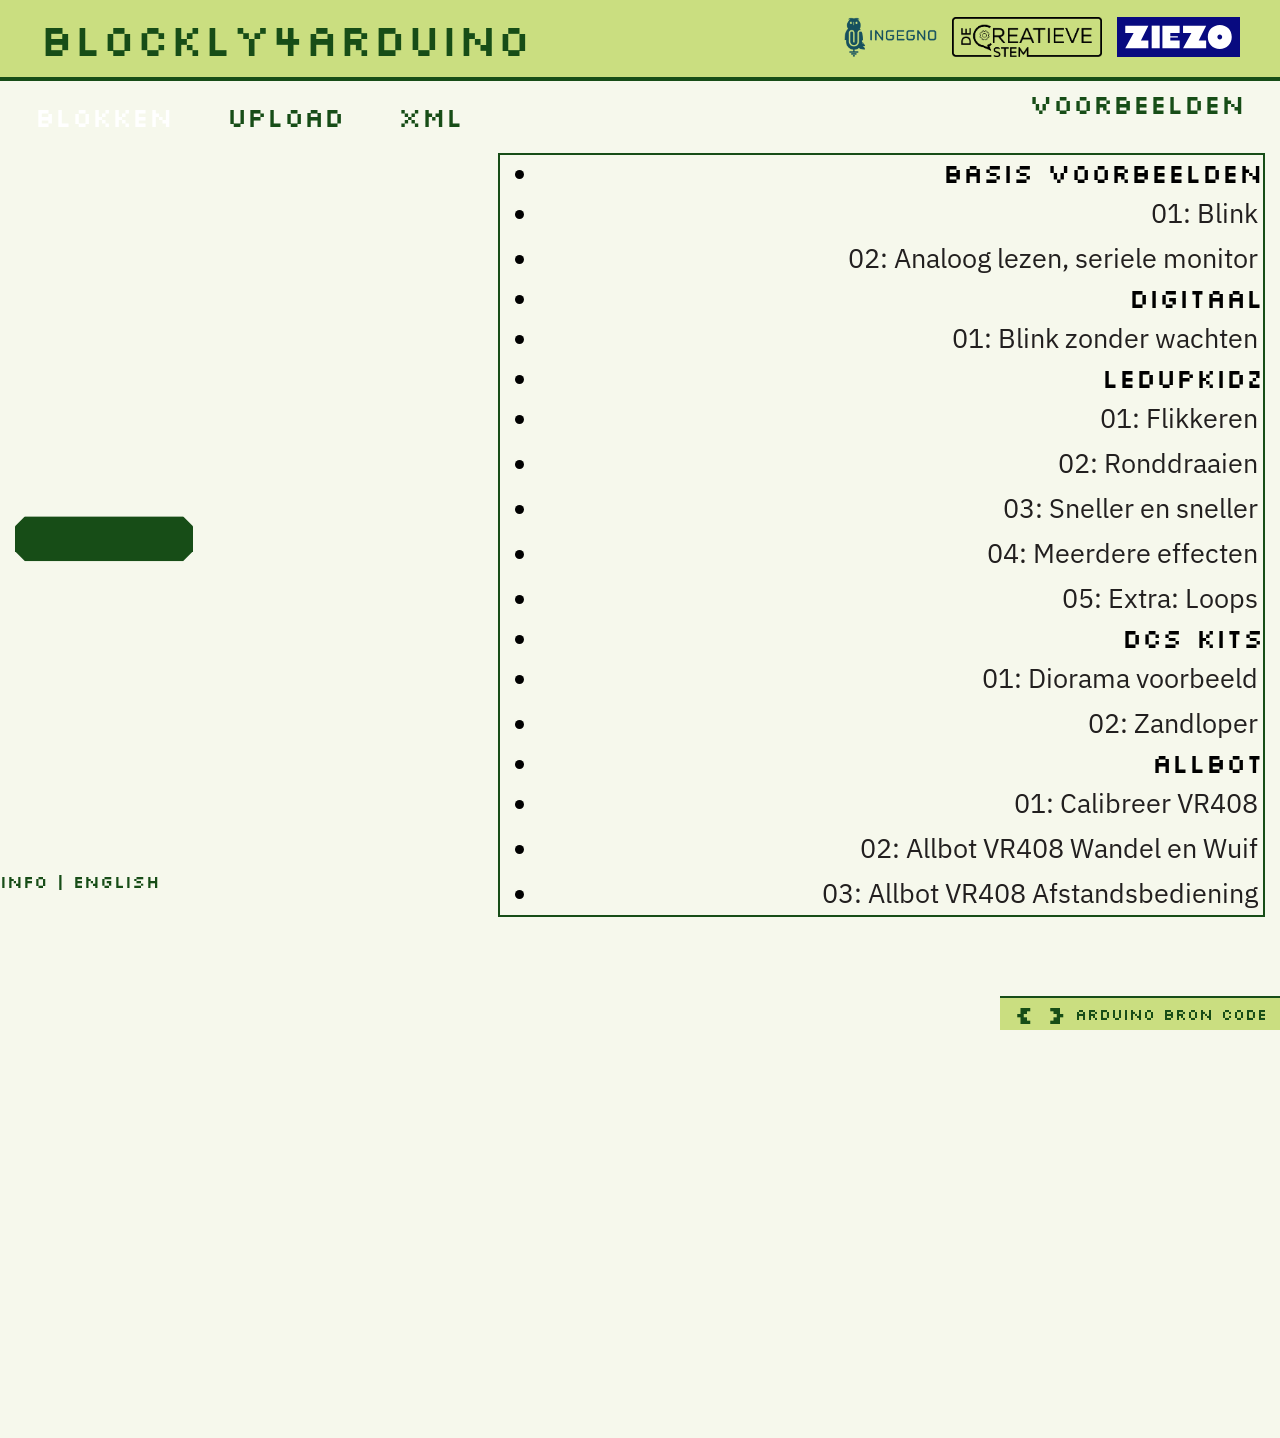
==== commit afe8f9c2: "ziezo logo" ====
--- a/Blockly4Arduino/index.html
+++ b/Blockly4Arduino/index.html
@@ -132,7 +132,7 @@
                 style="height: 40px; width: auto;" /></a>
             <a href="https://decreatievestem.be/"><img src="media/logos/CreatieveSTEMLogov04_large.png" alt="Creatieve STEM"
                 style="height: 40px; width: auto;" /></a>
-            <a href="https://www.ziezo.vlaanderen/"><img src="media/logos/Label_STEM-vrijetijd_liggend.png"
+            <a href="https://www.ziezo.vlaanderen/"><img src="media/logos/ziezo-logo.svg"
                 alt="STEM Vrijetijd" style="height: 40px; width: auto;" /></a>
           </div>
           <!--End Logos-->
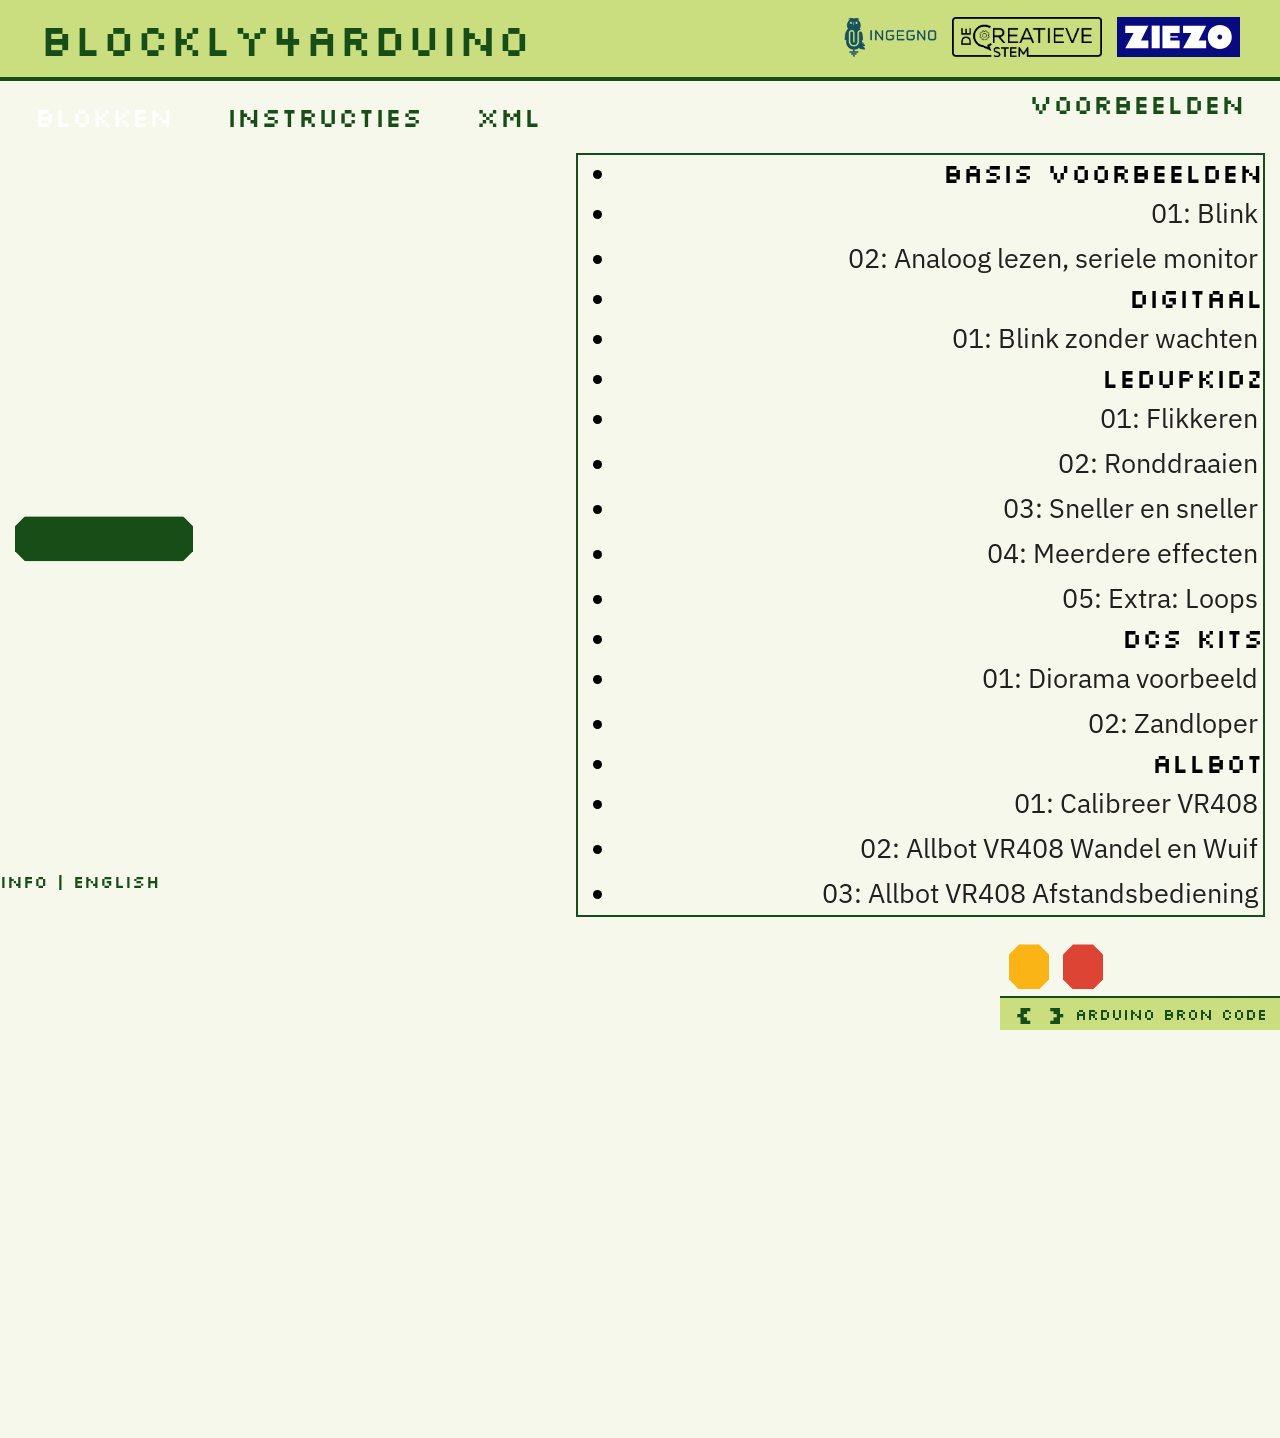
==== commit 8c181e9c: "Merge pull request #3 from Diepzeevogel/master Button colors & upload button removed" ====
--- a/Blockly4Arduino/index.html
+++ b/Blockly4Arduino/index.html
@@ -147,14 +147,13 @@
             <td class="tabmin">&nbsp;</td>
             <!--td id="tab_arduino" class="taboff" onclick="Blockly4Arduino.tabClick('arduino')">Arduino</td>
             <td class="tabmin">&nbsp;</td-->
-            <td id="tab_codebender" class="taboff" onclick="Blockly4Arduino.tabClick('codebender')">Upload</td>
+            <td id="tab_codebender" class="taboff" onclick="Blockly4Arduino.tabClick('codebender')">Instructies</td>
             <td class="tabmin">&nbsp;</td>
             <td id="tab_xml" class="taboff" onclick="Blockly4Arduino.tabClick('xml')">XML</td>
             <td class="tabmax">
               <div class="dropdown">
                 <div class="btn-group">
-                  <button class="btn btn-primary btn-md dropdown-toggle" type="button" data-toggle="dropdown"
-                    style="text-transform:None;">Voorbeelden
+                  <button class="btn btn-primary btn-md dropdown-toggle" type="button" data-toggle="dropdown">Voorbeelden
                     <span class="caret"></span></button>
                   <ul class="dropdown-menu">
                     <li class="dropdown-header">Basis Voorbeelden</li>
@@ -209,19 +208,14 @@
                         onclick="Blockly4Arduino.loadServerXmlFile(Blockly4Arduino.EXAMPLE_HTTPURL + 'AllBot/AllBot_remote_control.xml');" />
                     </li>
                   </ul>
-                  <button type="button" class="btn btn-default btn-md" onclick="uploadClick()">
-                    <a class="b4ard_tt" title="" data-placement="top" data-toggle="tooltip" href="#"
-                      data-original-title="Opladen">
-                      <span class="glyphicon glyphicon-play-circle"></span>
-                    </a>
-                  </button>
-                  <button type="button" class="btn btn-success btn-md" onclick="copyCode()">
+
+                  <button type="button" class="btn btn-md btn-copy" onclick="copyCode()">
                     <a class="b4ard_tt" title="" data-placement="top" data-toggle="tooltip" href="#"
                       data-original-title="Code Kopiëren">
                       <span class="glyphicon glyphicon glyphicon-copy"></span>
                     </a>
                   </button>
-                  <button type="button" class="btn btn-warning btn-md" onclick="discard()">
+                  <button type="button" class="btn btn-md btn-discard" onclick="discard()">
                     <a class="b4ard_tt" title="" data-placement="top" data-toggle="tooltip" href="#"
                       data-original-title="Herbeginnen">
                       <span class="glyphicon glyphicon-trash"></span>
--- a/Blockly4Arduino/blockly4Arduino/color.css
+++ b/Blockly4Arduino/blockly4Arduino/color.css
@@ -473,18 +473,18 @@
   background-color: #cade80;
   color: #221f1f;
   -moz-transition: background-color 0.6s ease-in;
-  ;
   -o-transition: background-color 0.6s ease-in;
   -webkit-transition: background-color 0.6s ease-in;
+  transition: background-color 0.6s ease-in;
 }
 
 .ide_output_header_error {
   background-color: #fab415;
   color: #221f1f;
   -moz-transition: background-color 0.6s ease-in;
-  ;
   -o-transition: background-color 0.6s ease-in;
   -webkit-transition: background-color 0.6s ease-in;
+  transition: background-color 0.6s ease-in;
 }
 
 #content_ide_output {
@@ -1455,6 +1455,7 @@
   position: relative;
   z-index: 1;
   background-color: transparent !important;
+  background: transparent !important; /* Ensure no background on the button itself */
   font-size: 1em;
   /* Move background to ::before */
 }
@@ -1502,6 +1503,38 @@
   box-shadow: none !important;
 }
 
+/* Active dropdown tab state */
+.tabmax .open > .dropdown-toggle {
+  color: white !important;
+}
+.tabmax .open > .dropdown-toggle::before {
+  background: #174d17 !important;
+}
+
+.tabmax .btn-copy {
+  color: white !important;
+}
+
+.tabmax .btn-copy::before {
+  background: #fab415 !important;
+}
+
+.tabmax .btn-copy:hover::before {
+  background: #e6a312 !important;
+}
+
+.tabmax .btn-discard {
+  color: white !important;
+}
+
+.tabmax .btn-discard::before {
+  background: #d43 !important;
+}
+
+.tabmax .btn-discard:hover::before {
+  background: #b32b22 !important;
+}
+
 /* Sidebar Icons Styling to match layout */
 ul.side-nav i {
   color: #174d17 !important;
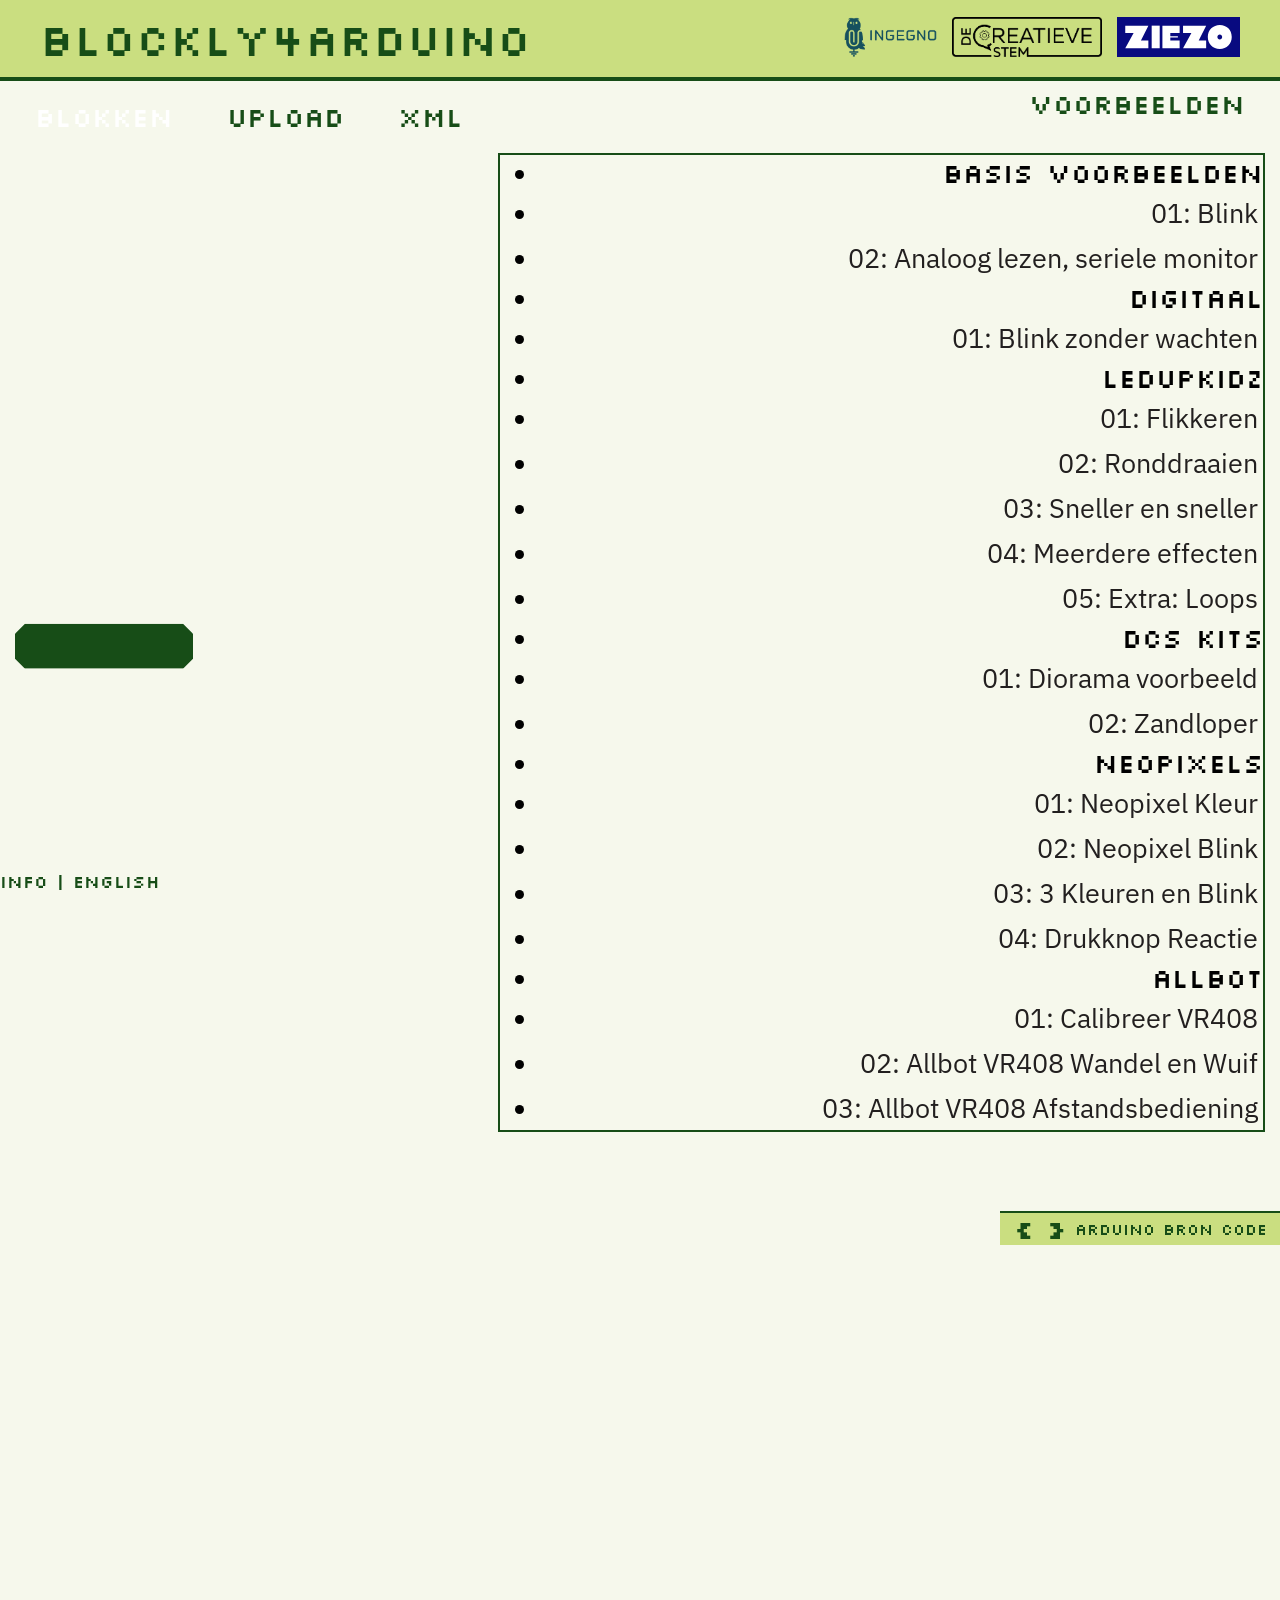
==== commit 30ed3b0d: "Add Neopixel examples in Dutch" ====
--- a/Blockly4Arduino/index.html
+++ b/Blockly4Arduino/index.html
@@ -147,13 +147,14 @@
             <td class="tabmin">&nbsp;</td>
             <!--td id="tab_arduino" class="taboff" onclick="Blockly4Arduino.tabClick('arduino')">Arduino</td>
             <td class="tabmin">&nbsp;</td-->
-            <td id="tab_codebender" class="taboff" onclick="Blockly4Arduino.tabClick('codebender')">Instructies</td>
+            <td id="tab_codebender" class="taboff" onclick="Blockly4Arduino.tabClick('codebender')">Upload</td>
             <td class="tabmin">&nbsp;</td>
             <td id="tab_xml" class="taboff" onclick="Blockly4Arduino.tabClick('xml')">XML</td>
             <td class="tabmax">
               <div class="dropdown">
                 <div class="btn-group">
-                  <button class="btn btn-primary btn-md dropdown-toggle" type="button" data-toggle="dropdown">Voorbeelden
+                  <button class="btn btn-primary btn-md dropdown-toggle" type="button" data-toggle="dropdown"
+                    style="text-transform:None;">Voorbeelden
                     <span class="caret"></span></button>
                   <ul class="dropdown-menu">
                     <li class="dropdown-header">Basis Voorbeelden</li>
@@ -196,6 +197,19 @@
                     <li><input id="ex_DCS02" type="button" class="buttonlink" value="02: Zandloper"
                         onclick="Blockly4Arduino.loadServerXmlFile(Blockly4Arduino.EXAMPLE_HTTPURL + 'Zandloper code.xml');" />
                     </li>
+                    <li class="dropdown-header">Neopixels</li>
+                    <li><input id="ex_NEO01" type="button" class="buttonlink" value="01: Neopixel Kleur"
+                        onclick="Blockly4Arduino.loadServerXmlFile(Blockly4Arduino.EXAMPLE_HTTPURL + 'Neopixel_color.xml');" />
+                    </li>
+                    <li><input id="ex_NEO02" type="button" class="buttonlink" value="02: Neopixel Blink"
+                        onclick="Blockly4Arduino.loadServerXmlFile(Blockly4Arduino.EXAMPLE_HTTPURL + 'Neopixel_blink.xml');" />
+                    </li>
+                    <li><input id="ex_NEO03" type="button" class="buttonlink" value="03: 3 Kleuren en Blink"
+                        onclick="Blockly4Arduino.loadServerXmlFile(Blockly4Arduino.EXAMPLE_HTTPURL + 'Neopixel_3colorAndBlink.xml');" />
+                    </li>
+                    <li><input id="ex_NEO04" type="button" class="buttonlink" value="04: Drukknop Reactie"
+                        onclick="Blockly4Arduino.loadServerXmlFile(Blockly4Arduino.EXAMPLE_HTTPURL + 'Neopixel_pushbutton.xml');" />
+                    </li>
                     <li class="dropdown-header">AllBot</li>
                     <li><input id="ex_allbot01" type="button" class="buttonlink" value="01: Calibreer VR408"
                         onclick="Blockly4Arduino.loadServerXmlFile(Blockly4Arduino.EXAMPLE_HTTPURL + 'AllBot/AllBot_calibrateServos_VR408_nl.xml');" />
@@ -208,14 +222,19 @@
                         onclick="Blockly4Arduino.loadServerXmlFile(Blockly4Arduino.EXAMPLE_HTTPURL + 'AllBot/AllBot_remote_control.xml');" />
                     </li>
                   </ul>
-
-                  <button type="button" class="btn btn-md btn-copy" onclick="copyCode()">
+                  <button type="button" class="btn btn-default btn-md" onclick="uploadClick()">
+                    <a class="b4ard_tt" title="" data-placement="top" data-toggle="tooltip" href="#"
+                      data-original-title="Opladen">
+                      <span class="glyphicon glyphicon-play-circle"></span>
+                    </a>
+                  </button>
+                  <button type="button" class="btn btn-success btn-md" onclick="copyCode()">
                     <a class="b4ard_tt" title="" data-placement="top" data-toggle="tooltip" href="#"
                       data-original-title="Code Kopiëren">
                       <span class="glyphicon glyphicon glyphicon-copy"></span>
                     </a>
                   </button>
-                  <button type="button" class="btn btn-md btn-discard" onclick="discard()">
+                  <button type="button" class="btn btn-warning btn-md" onclick="discard()">
                     <a class="b4ard_tt" title="" data-placement="top" data-toggle="tooltip" href="#"
                       data-original-title="Herbeginnen">
                       <span class="glyphicon glyphicon-trash"></span>
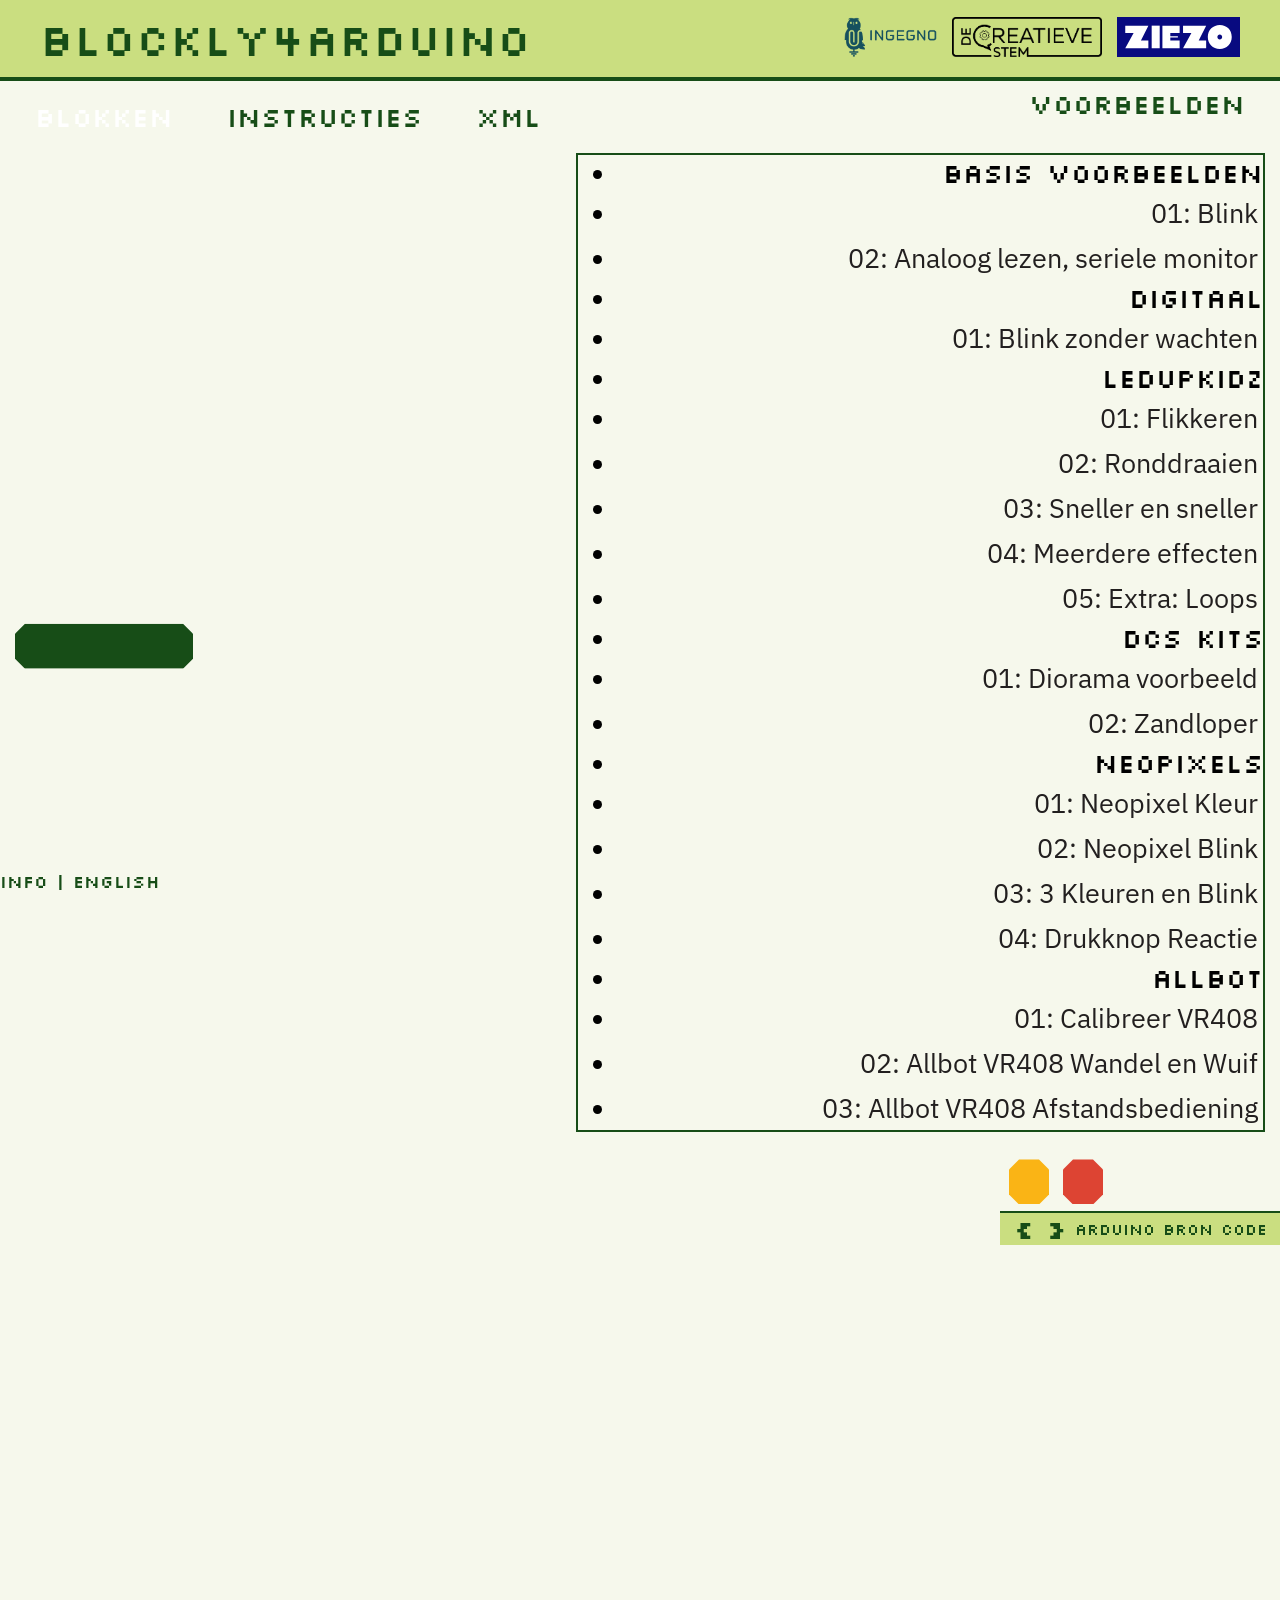
==== commit 66dff390: "Merge branch 'master' of github.com:ingegno/Blockly4Arduino" ====
--- a/Blockly4Arduino/index.html
+++ b/Blockly4Arduino/index.html
@@ -147,14 +147,13 @@
             <td class="tabmin">&nbsp;</td>
             <!--td id="tab_arduino" class="taboff" onclick="Blockly4Arduino.tabClick('arduino')">Arduino</td>
             <td class="tabmin">&nbsp;</td-->
-            <td id="tab_codebender" class="taboff" onclick="Blockly4Arduino.tabClick('codebender')">Upload</td>
+            <td id="tab_codebender" class="taboff" onclick="Blockly4Arduino.tabClick('codebender')">Instructies</td>
             <td class="tabmin">&nbsp;</td>
             <td id="tab_xml" class="taboff" onclick="Blockly4Arduino.tabClick('xml')">XML</td>
             <td class="tabmax">
               <div class="dropdown">
                 <div class="btn-group">
-                  <button class="btn btn-primary btn-md dropdown-toggle" type="button" data-toggle="dropdown"
-                    style="text-transform:None;">Voorbeelden
+                  <button class="btn btn-primary btn-md dropdown-toggle" type="button" data-toggle="dropdown">Voorbeelden
                     <span class="caret"></span></button>
                   <ul class="dropdown-menu">
                     <li class="dropdown-header">Basis Voorbeelden</li>
@@ -222,19 +221,14 @@
                         onclick="Blockly4Arduino.loadServerXmlFile(Blockly4Arduino.EXAMPLE_HTTPURL + 'AllBot/AllBot_remote_control.xml');" />
                     </li>
                   </ul>
-                  <button type="button" class="btn btn-default btn-md" onclick="uploadClick()">
-                    <a class="b4ard_tt" title="" data-placement="top" data-toggle="tooltip" href="#"
-                      data-original-title="Opladen">
-                      <span class="glyphicon glyphicon-play-circle"></span>
-                    </a>
-                  </button>
-                  <button type="button" class="btn btn-success btn-md" onclick="copyCode()">
+
+                  <button type="button" class="btn btn-md btn-copy" onclick="copyCode()">
                     <a class="b4ard_tt" title="" data-placement="top" data-toggle="tooltip" href="#"
                       data-original-title="Code Kopiëren">
                       <span class="glyphicon glyphicon glyphicon-copy"></span>
                     </a>
                   </button>
-                  <button type="button" class="btn btn-warning btn-md" onclick="discard()">
+                  <button type="button" class="btn btn-md btn-discard" onclick="discard()">
                     <a class="b4ard_tt" title="" data-placement="top" data-toggle="tooltip" href="#"
                       data-original-title="Herbeginnen">
                       <span class="glyphicon glyphicon-trash"></span>
